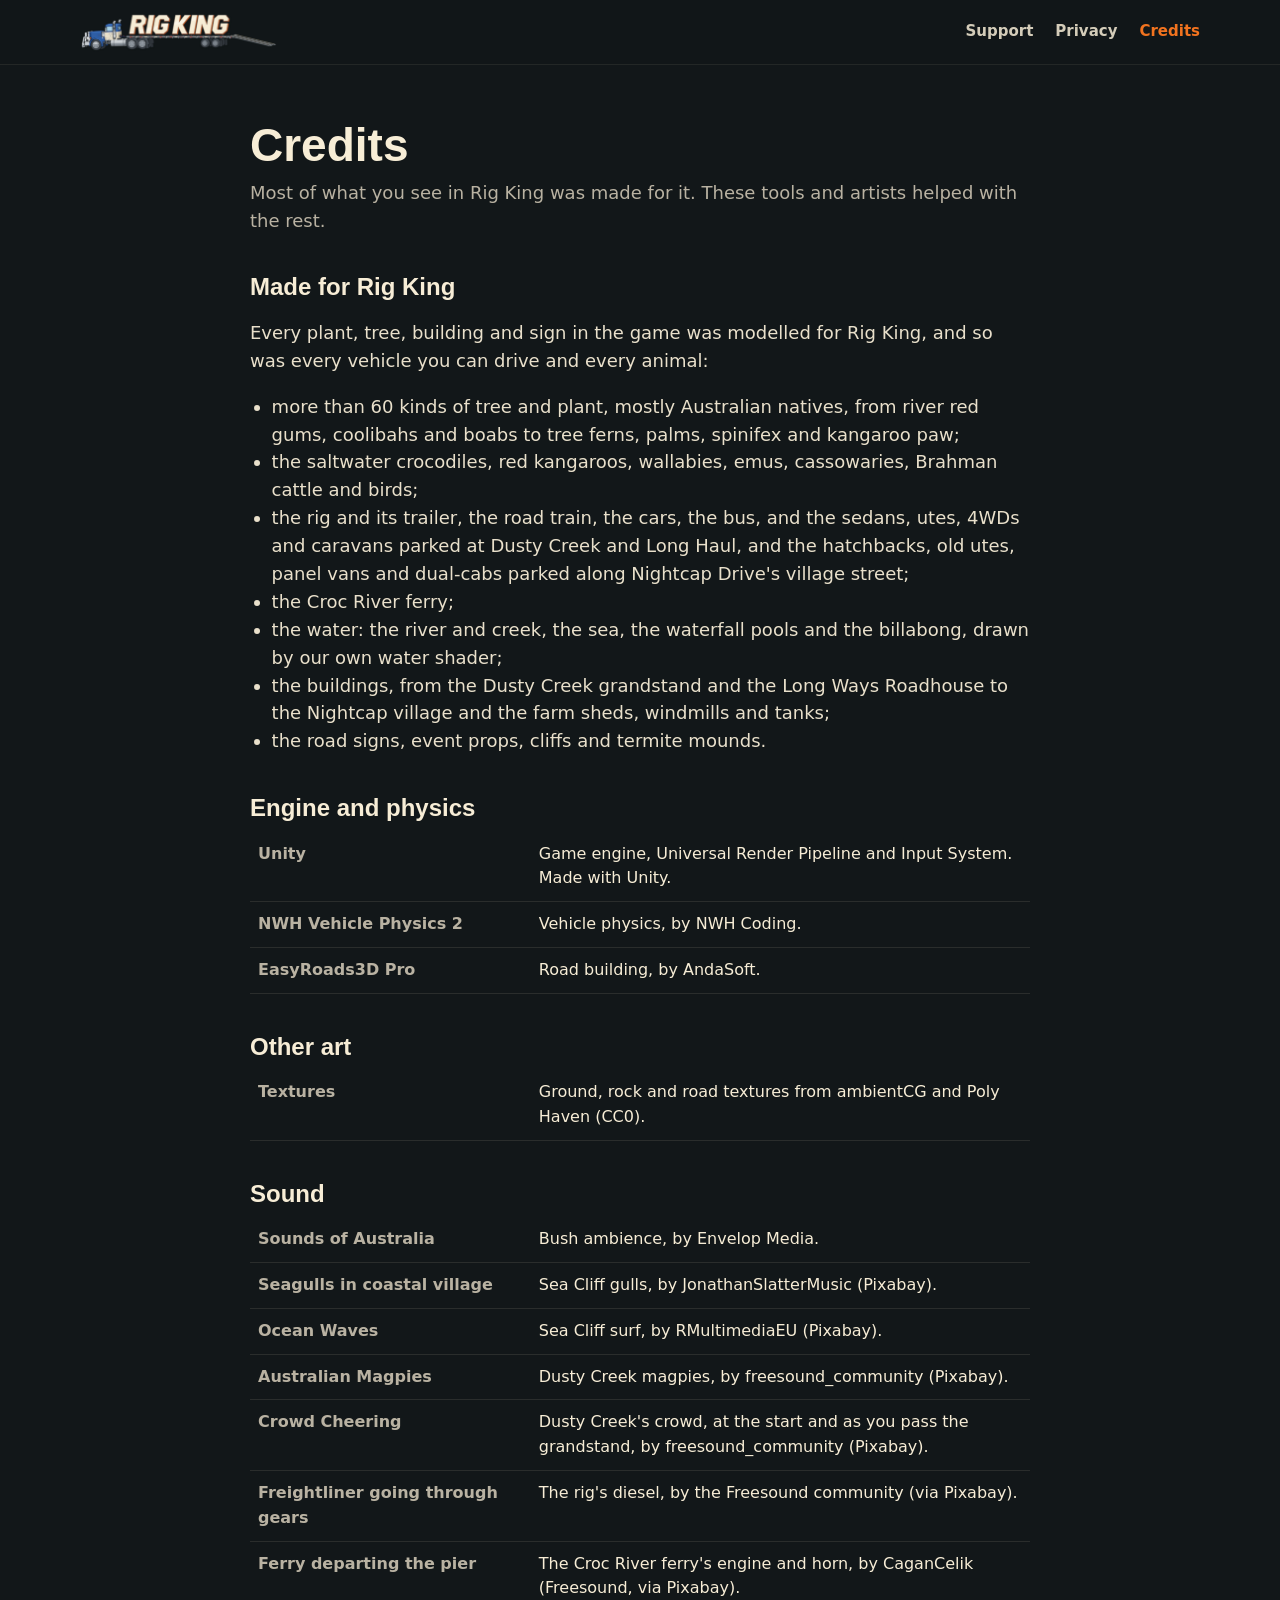
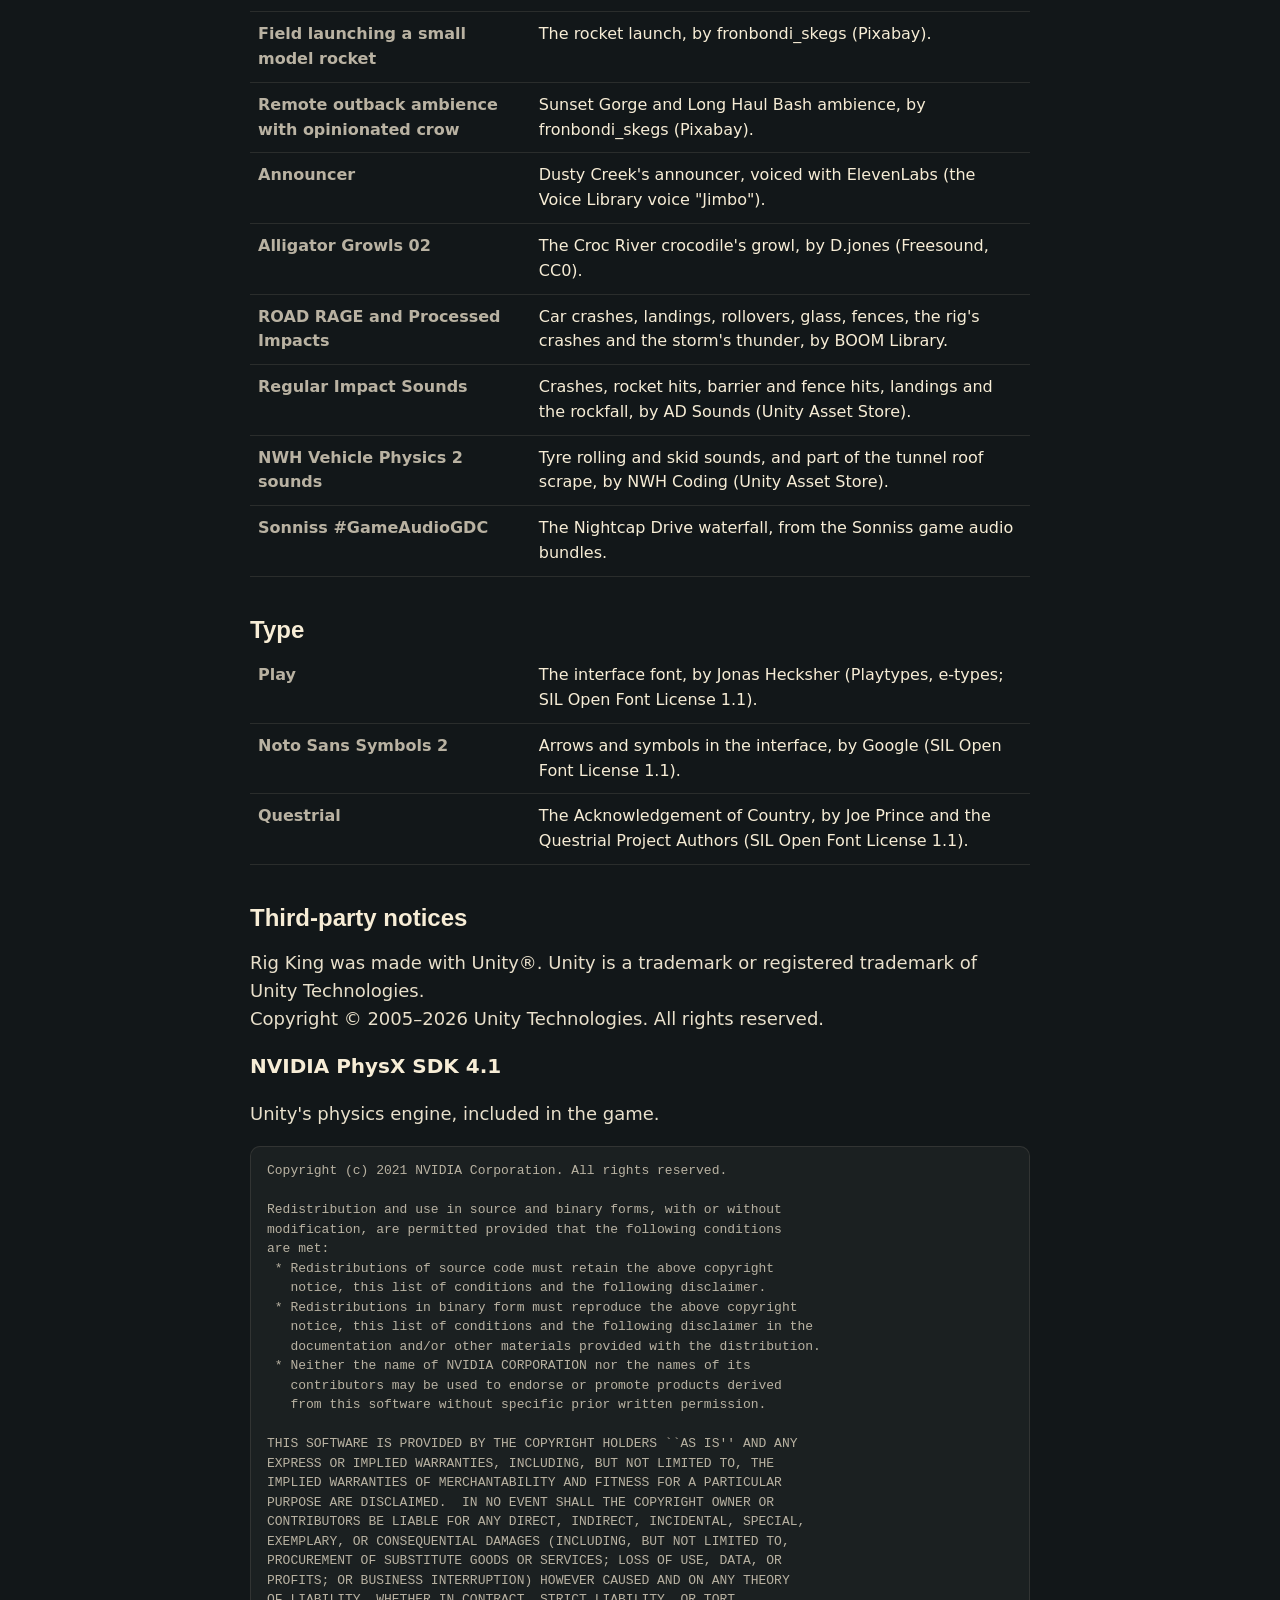
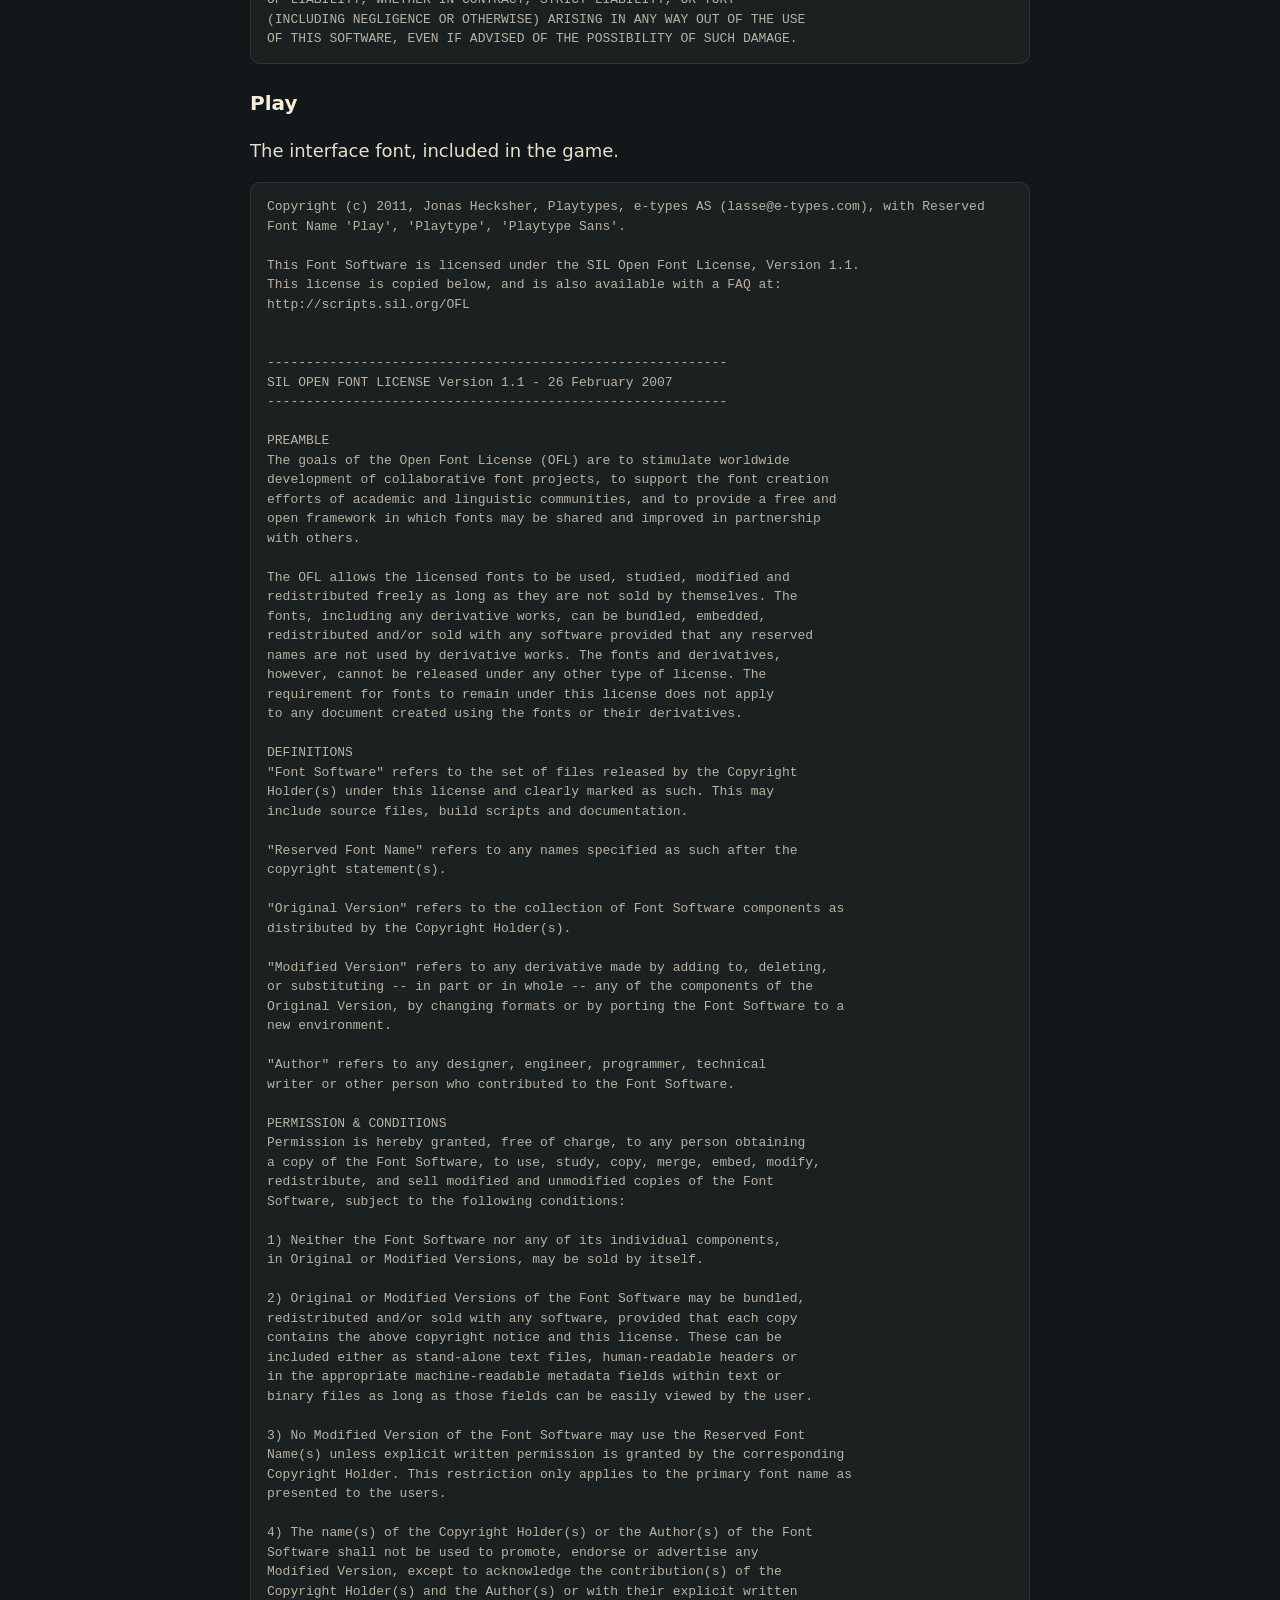
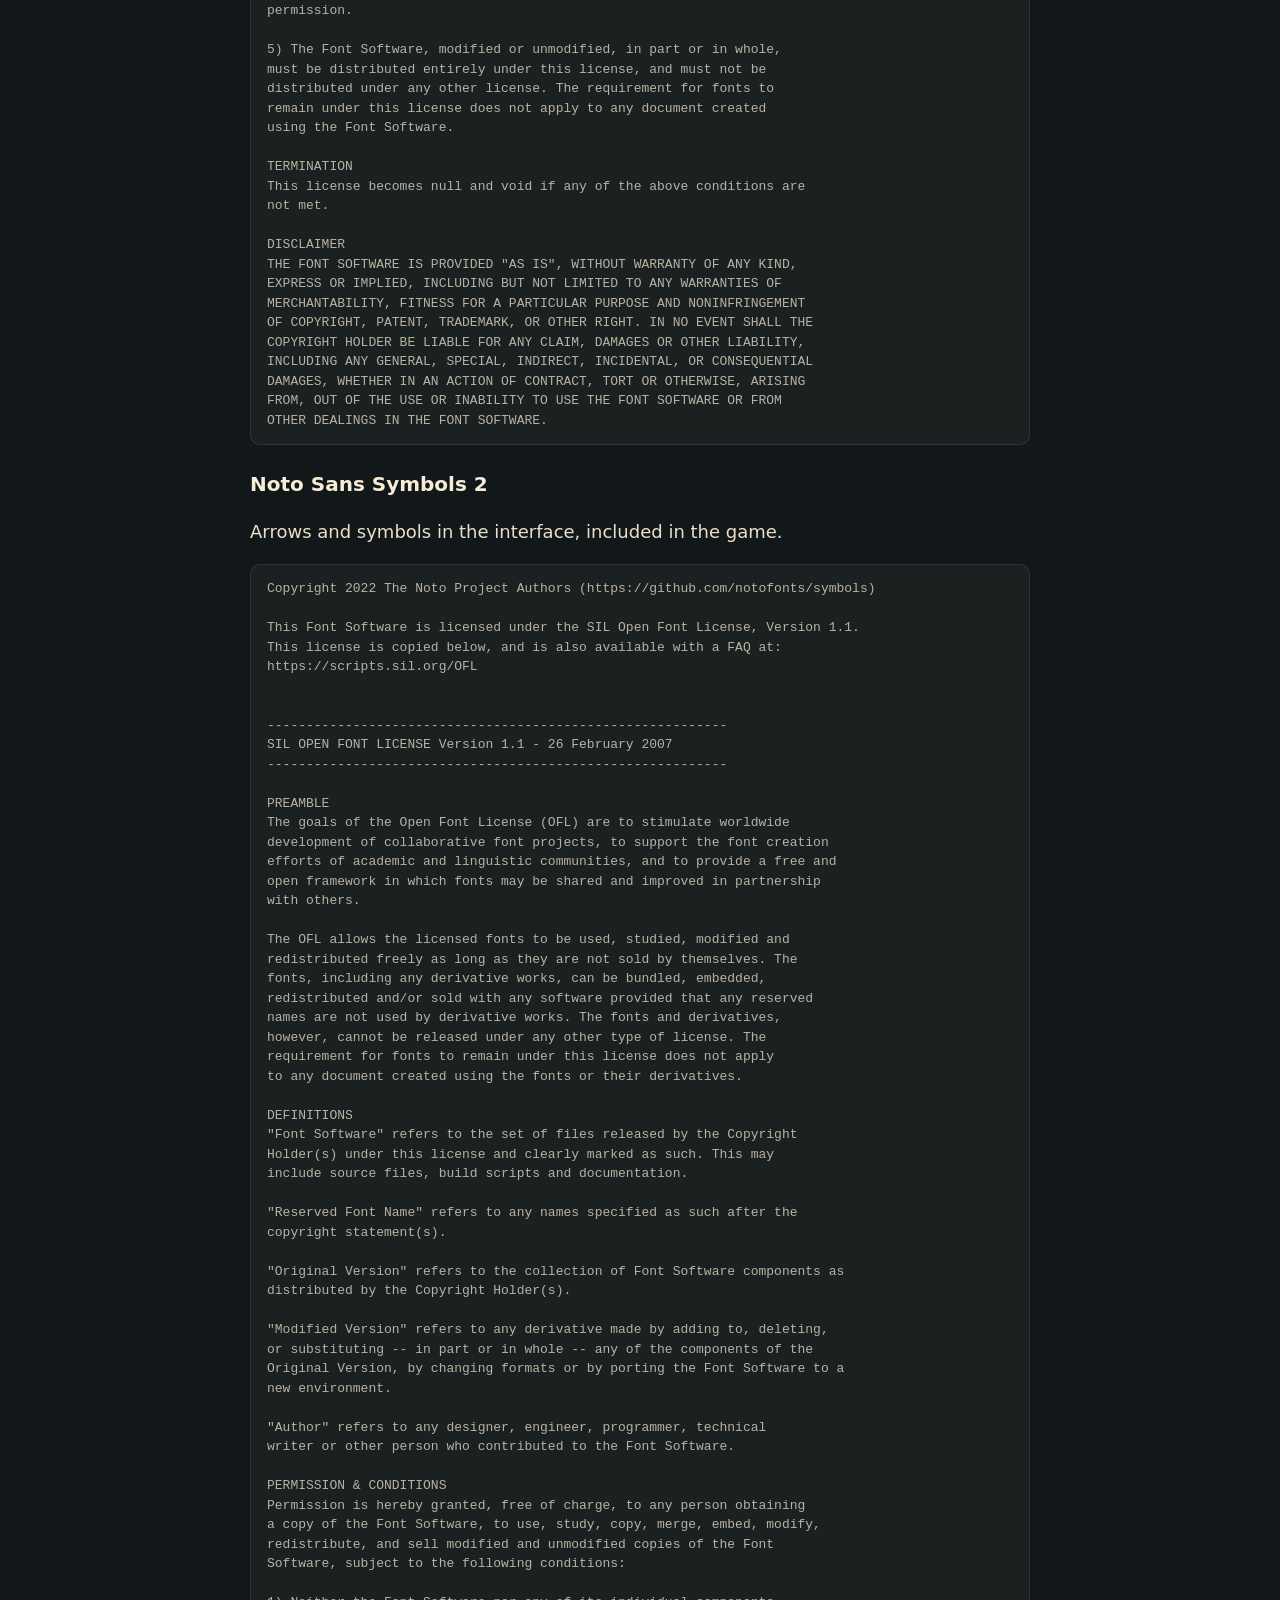
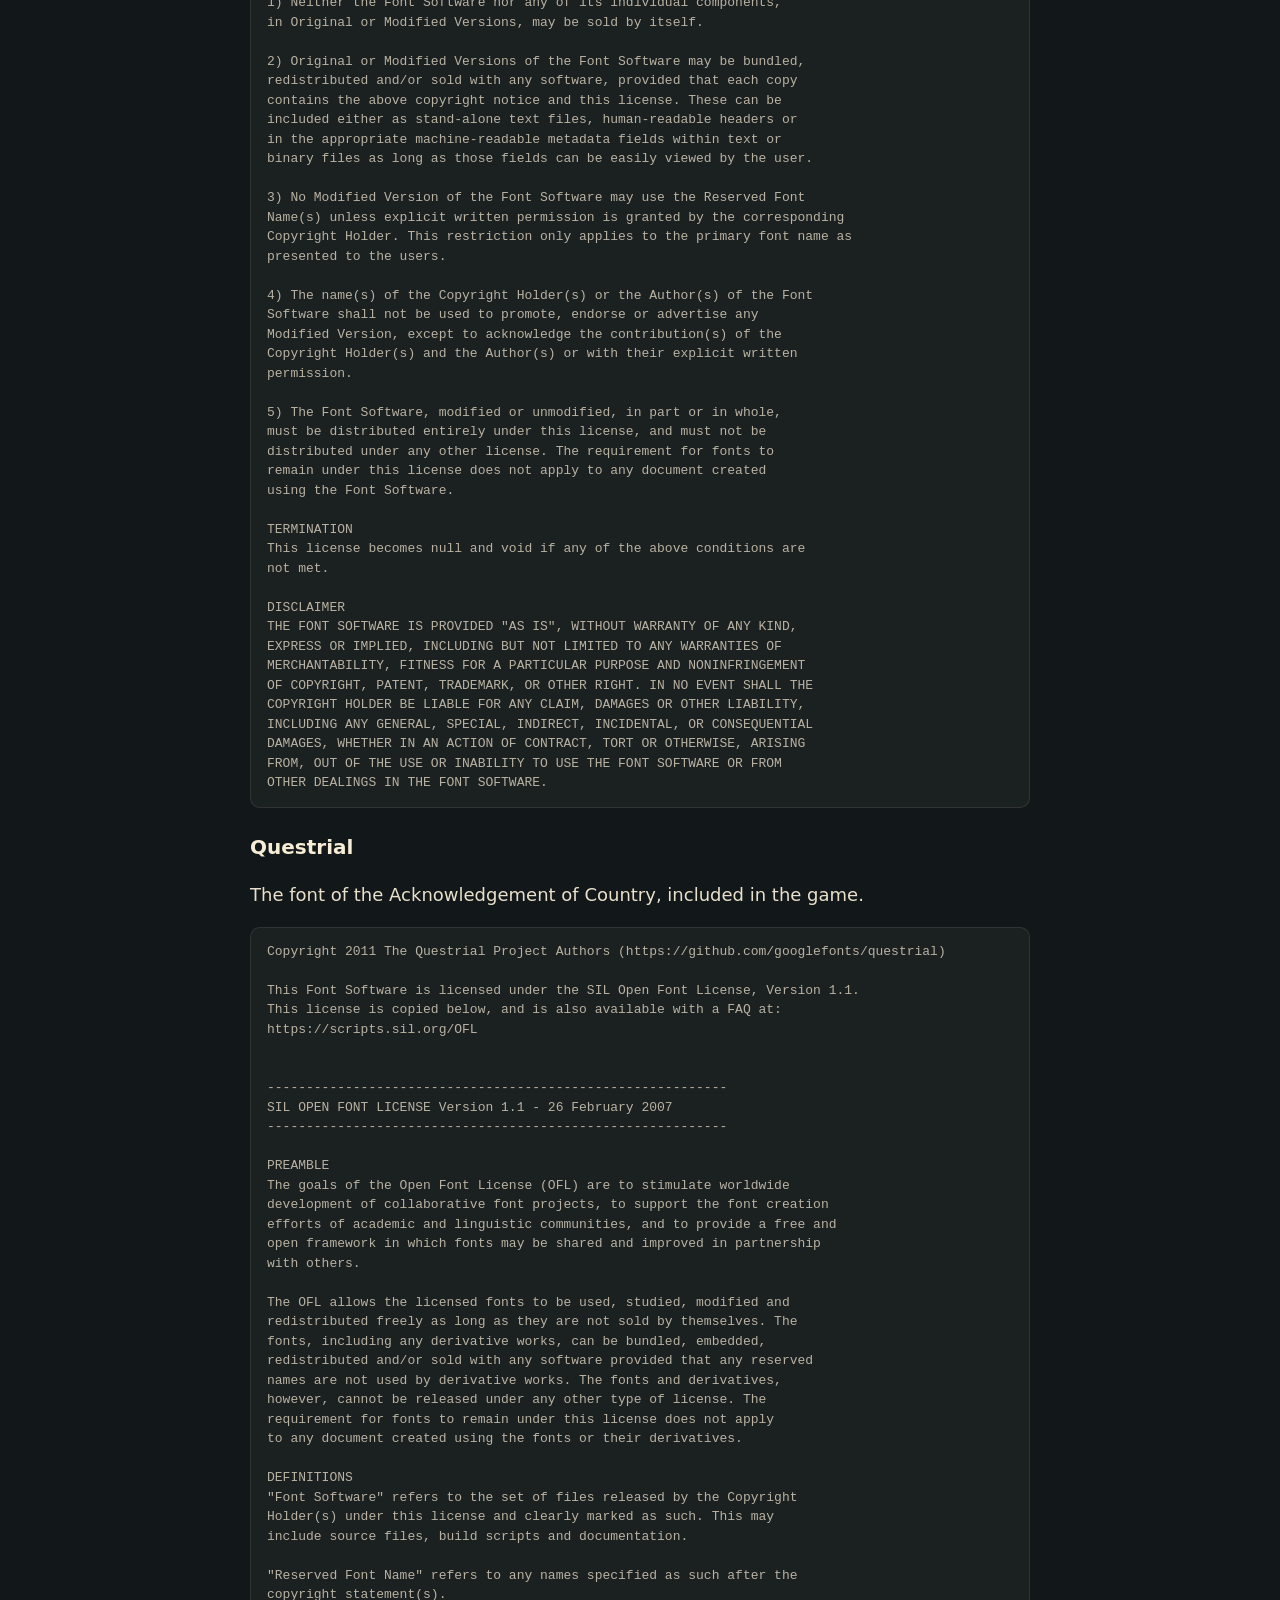
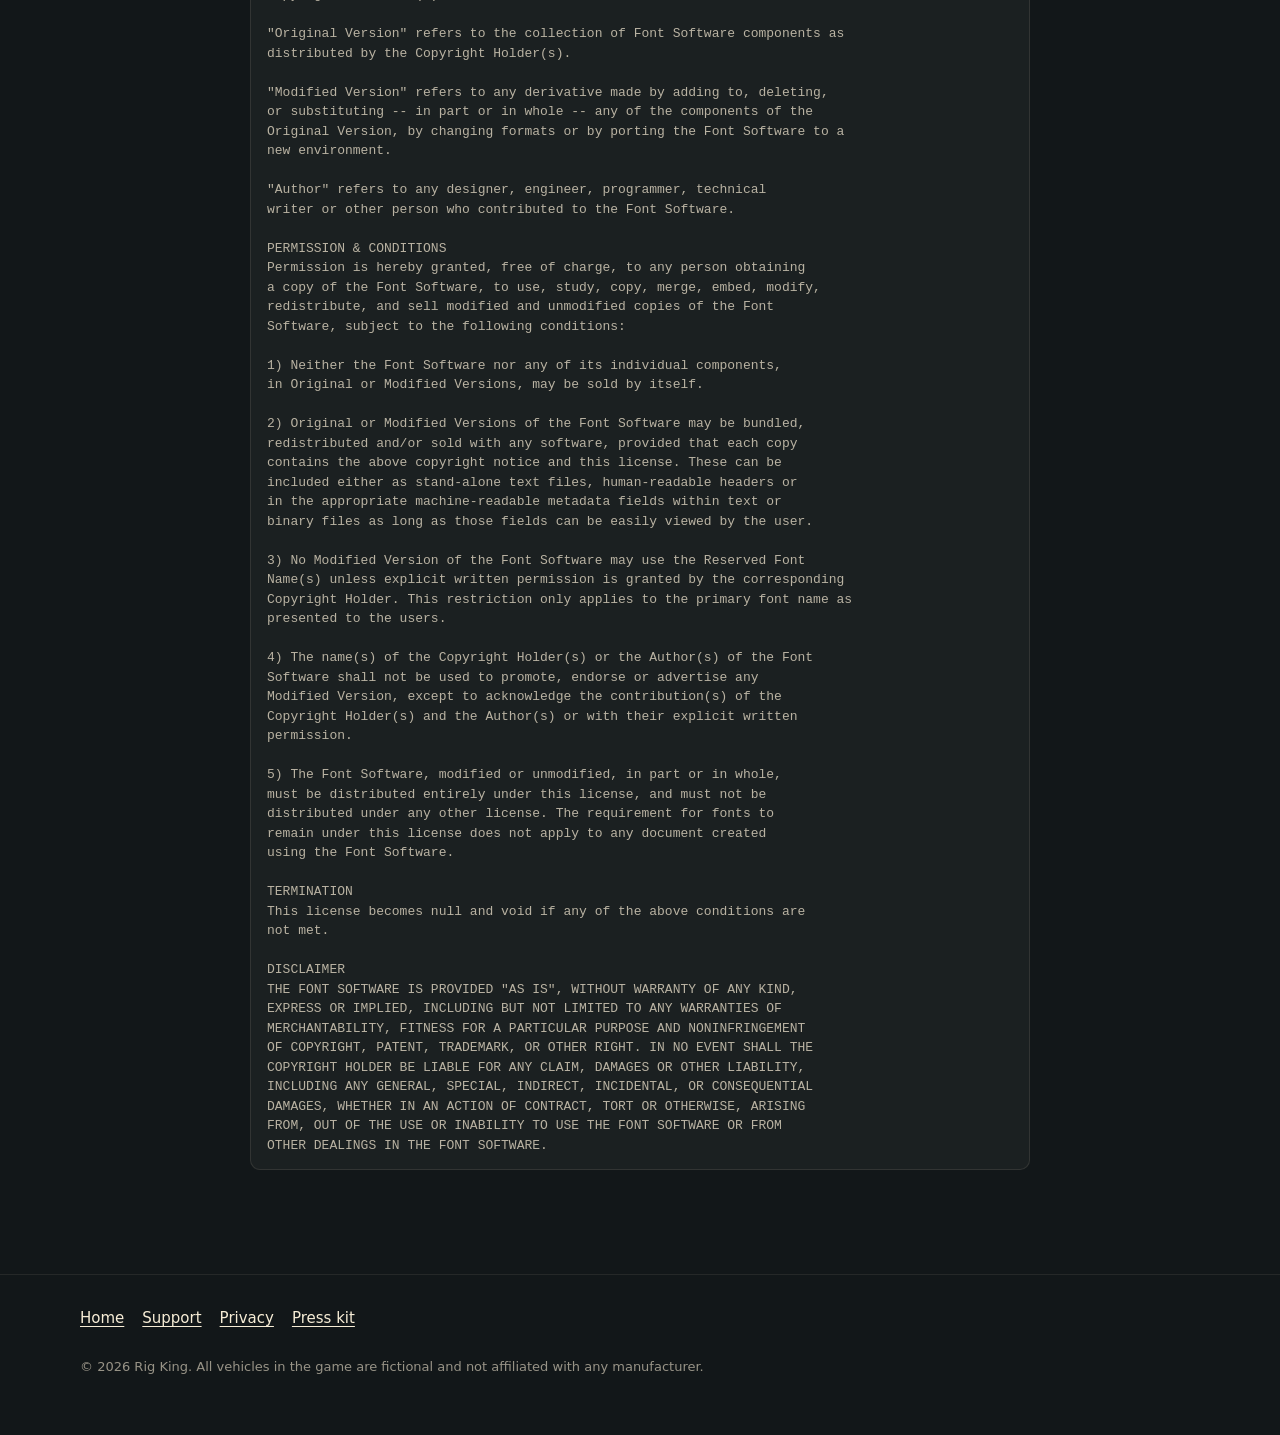
==== credits/index.html @ 71a4a603 "Sync from rig-king/site" ====
<!doctype html>
<html lang="en-AU">
<head>
  <meta charset="utf-8">
  <meta name="viewport" content="width=device-width, initial-scale=1">
  <title>Credits · Rig King</title>
  <meta name="description" content="Credits and third-party licences for Rig King.">
  <meta name="theme-color" content="#121719">
  <link rel="icon" href="/assets/favicon.png" type="image/png">
  <link rel="stylesheet" href="/assets/style.css">
</head>
<body>
  <header class="site-header">
    <div class="wrap">
      <a class="brand" href="/" aria-label="Rig King home"><img src="/assets/logo-400.png" srcset="/assets/logo-400.png 400w, /assets/logo-800.png 800w" sizes="(max-width: 620px) 158px, 197px" alt="Rig King" width="197" height="40"></a>
      <nav class="nav" aria-label="Main">
        <a href="/support/">Support</a>
        <a href="/privacy/">Privacy</a>
        <a href="/credits/" aria-current="page">Credits</a>
      </nav>
    </div>
  </header>

  <main class="page">
    <div class="wrap">
      <h1>Credits</h1>
      <p class="updated">Most of what you see in Rig King was made for it. These tools and artists helped with the rest.</p>

      <h2>Made for Rig King</h2>
      <p>Every plant, tree, building and sign in the game was modelled for Rig King, and so was every vehicle you can drive and every animal:</p>
      <ul>
        <li>more than 60 kinds of tree and plant, mostly Australian natives, from river red gums, coolibahs and boabs to tree ferns, palms, spinifex and kangaroo paw;</li>
        <li>the saltwater crocodiles, red kangaroos, wallabies, emus, cassowaries, Brahman cattle and birds;</li>
        <li>the rig and its trailer, the road train, the cars, the bus, and the sedans, utes, 4WDs and caravans parked at Dusty Creek and Long Haul, and the hatchbacks, old utes, panel vans and dual-cabs parked along Nightcap Drive's village street;</li>
        <li>the Croc River ferry;</li>
        <li>the water: the river and creek, the sea, the waterfall pools and the billabong, drawn by our own water shader;</li>
        <li>the buildings, from the Dusty Creek grandstand and the Long Ways Roadhouse to the Nightcap village and the farm sheds, windmills and tanks;</li>
        <li>the road signs, event props, cliffs and termite mounds.</li>
      </ul>

      <h2>Engine and physics</h2>
      <table>
        <tr><th>Unity</th><td>Game engine, Universal Render Pipeline and Input System. Made with Unity.</td></tr>
        <tr><th>NWH Vehicle Physics 2</th><td>Vehicle physics, by NWH Coding.</td></tr>
        <tr><th>EasyRoads3D Pro</th><td>Road building, by AndaSoft.</td></tr>
      </table>

      <h2>Other art</h2>
      <table>
        <tr><th>Textures</th><td>Ground, rock and road textures from ambientCG and Poly Haven (CC0).</td></tr>
      </table>

      <h2>Sound</h2>
      <table>
        <tr><th>Sounds of Australia</th><td>Bush ambience, by Envelop Media.</td></tr>
        <tr><th>Seagulls in coastal village</th><td>Sea Cliff gulls, by JonathanSlatterMusic (Pixabay).</td></tr>
        <tr><th>Ocean Waves</th><td>Sea Cliff surf, by RMultimediaEU (Pixabay).</td></tr>
        <tr><th>Australian Magpies</th><td>Dusty Creek magpies, by freesound_community (Pixabay).</td></tr>
        <tr><th>Crowd Cheering</th><td>Dusty Creek's crowd, at the start and as you pass the grandstand, by freesound_community (Pixabay).</td></tr>
        <tr><th>Freightliner going through gears</th><td>The rig's diesel, by the Freesound community (via Pixabay).</td></tr>
        <tr><th>Ferry departing the pier</th><td>The Croc River ferry's engine and horn, by CaganCelik (Freesound, via Pixabay).</td></tr>
        <tr><th>Field launching a small model rocket</th><td>The rocket launch, by fronbondi_skegs (Pixabay).</td></tr>
        <tr><th>Remote outback ambience with opinionated crow</th><td>Sunset Gorge and Long Haul Bash ambience, by fronbondi_skegs (Pixabay).</td></tr>
        <tr><th>Announcer</th><td>Dusty Creek's announcer, voiced with ElevenLabs (the Voice Library voice "Jimbo").</td></tr>
        <tr><th>Alligator Growls 02</th><td>The Croc River crocodile's growl, by D.jones (Freesound, CC0).</td></tr>
        <tr><th>ROAD RAGE and Processed Impacts</th><td>Car crashes, landings, rollovers, glass, fences, the rig's crashes and the storm's thunder, by BOOM Library.</td></tr>
        <tr><th>Regular Impact Sounds</th><td>Crashes, rocket hits, barrier and fence hits, landings and the rockfall, by AD Sounds (Unity Asset Store).</td></tr>
        <tr><th>NWH Vehicle Physics 2 sounds</th><td>Tyre rolling and skid sounds, and part of the tunnel roof scrape, by NWH Coding (Unity Asset Store).</td></tr>
        <tr><th>Sonniss #GameAudioGDC</th><td>The Nightcap Drive waterfall, from the Sonniss game audio bundles.</td></tr>
      </table>

      <h2>Type</h2>
      <table>
        <tr><th>Play</th><td>The interface font, by Jonas Hecksher (Playtypes, e-types; SIL Open Font License 1.1).</td></tr>
        <tr><th>Noto Sans Symbols 2</th><td>Arrows and symbols in the interface, by Google (SIL Open Font License 1.1).</td></tr>
        <tr><th>Questrial</th><td>The Acknowledgement of Country, by Joe Prince and the Questrial Project Authors (SIL Open Font License 1.1).</td></tr>
      </table>

      <h2>Third-party notices</h2>
      <p>Rig King was made with Unity®. Unity is a trademark or registered trademark of Unity Technologies.<br>
      Copyright © 2005–2026 Unity Technologies. All rights reserved.</p>

      <h3>NVIDIA PhysX SDK 4.1</h3>
      <p>Unity's physics engine, included in the game.</p>
      <pre class="licence">Copyright (c) 2021 NVIDIA Corporation. All rights reserved.

Redistribution and use in source and binary forms, with or without
modification, are permitted provided that the following conditions
are met:
 * Redistributions of source code must retain the above copyright
   notice, this list of conditions and the following disclaimer.
 * Redistributions in binary form must reproduce the above copyright
   notice, this list of conditions and the following disclaimer in the
   documentation and/or other materials provided with the distribution.
 * Neither the name of NVIDIA CORPORATION nor the names of its
   contributors may be used to endorse or promote products derived
   from this software without specific prior written permission.

THIS SOFTWARE IS PROVIDED BY THE COPYRIGHT HOLDERS ``AS IS&#x27;&#x27; AND ANY
EXPRESS OR IMPLIED WARRANTIES, INCLUDING, BUT NOT LIMITED TO, THE
IMPLIED WARRANTIES OF MERCHANTABILITY AND FITNESS FOR A PARTICULAR
PURPOSE ARE DISCLAIMED.  IN NO EVENT SHALL THE COPYRIGHT OWNER OR
CONTRIBUTORS BE LIABLE FOR ANY DIRECT, INDIRECT, INCIDENTAL, SPECIAL,
EXEMPLARY, OR CONSEQUENTIAL DAMAGES (INCLUDING, BUT NOT LIMITED TO,
PROCUREMENT OF SUBSTITUTE GOODS OR SERVICES; LOSS OF USE, DATA, OR
PROFITS; OR BUSINESS INTERRUPTION) HOWEVER CAUSED AND ON ANY THEORY
OF LIABILITY, WHETHER IN CONTRACT, STRICT LIABILITY, OR TORT
(INCLUDING NEGLIGENCE OR OTHERWISE) ARISING IN ANY WAY OUT OF THE USE
OF THIS SOFTWARE, EVEN IF ADVISED OF THE POSSIBILITY OF SUCH DAMAGE.</pre>

      <h3>Play</h3>
      <p>The interface font, included in the game.</p>
      <pre class="licence">Copyright (c) 2011, Jonas Hecksher, Playtypes, e-types AS (lasse@e-types.com), with Reserved Font Name &#x27;Play&#x27;, &#x27;Playtype&#x27;, &#x27;Playtype Sans&#x27;.

This Font Software is licensed under the SIL Open Font License, Version 1.1.
This license is copied below, and is also available with a FAQ at:
http://scripts.sil.org/OFL


-----------------------------------------------------------
SIL OPEN FONT LICENSE Version 1.1 - 26 February 2007
-----------------------------------------------------------

PREAMBLE
The goals of the Open Font License (OFL) are to stimulate worldwide
development of collaborative font projects, to support the font creation
efforts of academic and linguistic communities, and to provide a free and
open framework in which fonts may be shared and improved in partnership
with others.

The OFL allows the licensed fonts to be used, studied, modified and
redistributed freely as long as they are not sold by themselves. The
fonts, including any derivative works, can be bundled, embedded, 
redistributed and/or sold with any software provided that any reserved
names are not used by derivative works. The fonts and derivatives,
however, cannot be released under any other type of license. The
requirement for fonts to remain under this license does not apply
to any document created using the fonts or their derivatives.

DEFINITIONS
&quot;Font Software&quot; refers to the set of files released by the Copyright
Holder(s) under this license and clearly marked as such. This may
include source files, build scripts and documentation.

&quot;Reserved Font Name&quot; refers to any names specified as such after the
copyright statement(s).

&quot;Original Version&quot; refers to the collection of Font Software components as
distributed by the Copyright Holder(s).

&quot;Modified Version&quot; refers to any derivative made by adding to, deleting,
or substituting -- in part or in whole -- any of the components of the
Original Version, by changing formats or by porting the Font Software to a
new environment.

&quot;Author&quot; refers to any designer, engineer, programmer, technical
writer or other person who contributed to the Font Software.

PERMISSION &amp; CONDITIONS
Permission is hereby granted, free of charge, to any person obtaining
a copy of the Font Software, to use, study, copy, merge, embed, modify,
redistribute, and sell modified and unmodified copies of the Font
Software, subject to the following conditions:

1) Neither the Font Software nor any of its individual components,
in Original or Modified Versions, may be sold by itself.

2) Original or Modified Versions of the Font Software may be bundled,
redistributed and/or sold with any software, provided that each copy
contains the above copyright notice and this license. These can be
included either as stand-alone text files, human-readable headers or
in the appropriate machine-readable metadata fields within text or
binary files as long as those fields can be easily viewed by the user.

3) No Modified Version of the Font Software may use the Reserved Font
Name(s) unless explicit written permission is granted by the corresponding
Copyright Holder. This restriction only applies to the primary font name as
presented to the users.

4) The name(s) of the Copyright Holder(s) or the Author(s) of the Font
Software shall not be used to promote, endorse or advertise any
Modified Version, except to acknowledge the contribution(s) of the
Copyright Holder(s) and the Author(s) or with their explicit written
permission.

5) The Font Software, modified or unmodified, in part or in whole,
must be distributed entirely under this license, and must not be
distributed under any other license. The requirement for fonts to
remain under this license does not apply to any document created
using the Font Software.

TERMINATION
This license becomes null and void if any of the above conditions are
not met.

DISCLAIMER
THE FONT SOFTWARE IS PROVIDED &quot;AS IS&quot;, WITHOUT WARRANTY OF ANY KIND,
EXPRESS OR IMPLIED, INCLUDING BUT NOT LIMITED TO ANY WARRANTIES OF
MERCHANTABILITY, FITNESS FOR A PARTICULAR PURPOSE AND NONINFRINGEMENT
OF COPYRIGHT, PATENT, TRADEMARK, OR OTHER RIGHT. IN NO EVENT SHALL THE
COPYRIGHT HOLDER BE LIABLE FOR ANY CLAIM, DAMAGES OR OTHER LIABILITY,
INCLUDING ANY GENERAL, SPECIAL, INDIRECT, INCIDENTAL, OR CONSEQUENTIAL
DAMAGES, WHETHER IN AN ACTION OF CONTRACT, TORT OR OTHERWISE, ARISING
FROM, OUT OF THE USE OR INABILITY TO USE THE FONT SOFTWARE OR FROM
OTHER DEALINGS IN THE FONT SOFTWARE.</pre>

      <h3>Noto Sans Symbols 2</h3>
      <p>Arrows and symbols in the interface, included in the game.</p>
      <pre class="licence">Copyright 2022 The Noto Project Authors (https://github.com/notofonts/symbols)

This Font Software is licensed under the SIL Open Font License, Version 1.1.
This license is copied below, and is also available with a FAQ at:
https://scripts.sil.org/OFL


-----------------------------------------------------------
SIL OPEN FONT LICENSE Version 1.1 - 26 February 2007
-----------------------------------------------------------

PREAMBLE
The goals of the Open Font License (OFL) are to stimulate worldwide
development of collaborative font projects, to support the font creation
efforts of academic and linguistic communities, and to provide a free and
open framework in which fonts may be shared and improved in partnership
with others.

The OFL allows the licensed fonts to be used, studied, modified and
redistributed freely as long as they are not sold by themselves. The
fonts, including any derivative works, can be bundled, embedded, 
redistributed and/or sold with any software provided that any reserved
names are not used by derivative works. The fonts and derivatives,
however, cannot be released under any other type of license. The
requirement for fonts to remain under this license does not apply
to any document created using the fonts or their derivatives.

DEFINITIONS
&quot;Font Software&quot; refers to the set of files released by the Copyright
Holder(s) under this license and clearly marked as such. This may
include source files, build scripts and documentation.

&quot;Reserved Font Name&quot; refers to any names specified as such after the
copyright statement(s).

&quot;Original Version&quot; refers to the collection of Font Software components as
distributed by the Copyright Holder(s).

&quot;Modified Version&quot; refers to any derivative made by adding to, deleting,
or substituting -- in part or in whole -- any of the components of the
Original Version, by changing formats or by porting the Font Software to a
new environment.

&quot;Author&quot; refers to any designer, engineer, programmer, technical
writer or other person who contributed to the Font Software.

PERMISSION &amp; CONDITIONS
Permission is hereby granted, free of charge, to any person obtaining
a copy of the Font Software, to use, study, copy, merge, embed, modify,
redistribute, and sell modified and unmodified copies of the Font
Software, subject to the following conditions:

1) Neither the Font Software nor any of its individual components,
in Original or Modified Versions, may be sold by itself.

2) Original or Modified Versions of the Font Software may be bundled,
redistributed and/or sold with any software, provided that each copy
contains the above copyright notice and this license. These can be
included either as stand-alone text files, human-readable headers or
in the appropriate machine-readable metadata fields within text or
binary files as long as those fields can be easily viewed by the user.

3) No Modified Version of the Font Software may use the Reserved Font
Name(s) unless explicit written permission is granted by the corresponding
Copyright Holder. This restriction only applies to the primary font name as
presented to the users.

4) The name(s) of the Copyright Holder(s) or the Author(s) of the Font
Software shall not be used to promote, endorse or advertise any
Modified Version, except to acknowledge the contribution(s) of the
Copyright Holder(s) and the Author(s) or with their explicit written
permission.

5) The Font Software, modified or unmodified, in part or in whole,
must be distributed entirely under this license, and must not be
distributed under any other license. The requirement for fonts to
remain under this license does not apply to any document created
using the Font Software.

TERMINATION
This license becomes null and void if any of the above conditions are
not met.

DISCLAIMER
THE FONT SOFTWARE IS PROVIDED &quot;AS IS&quot;, WITHOUT WARRANTY OF ANY KIND,
EXPRESS OR IMPLIED, INCLUDING BUT NOT LIMITED TO ANY WARRANTIES OF
MERCHANTABILITY, FITNESS FOR A PARTICULAR PURPOSE AND NONINFRINGEMENT
OF COPYRIGHT, PATENT, TRADEMARK, OR OTHER RIGHT. IN NO EVENT SHALL THE
COPYRIGHT HOLDER BE LIABLE FOR ANY CLAIM, DAMAGES OR OTHER LIABILITY,
INCLUDING ANY GENERAL, SPECIAL, INDIRECT, INCIDENTAL, OR CONSEQUENTIAL
DAMAGES, WHETHER IN AN ACTION OF CONTRACT, TORT OR OTHERWISE, ARISING
FROM, OUT OF THE USE OR INABILITY TO USE THE FONT SOFTWARE OR FROM
OTHER DEALINGS IN THE FONT SOFTWARE.</pre>

      <h3>Questrial</h3>
      <p>The font of the Acknowledgement of Country, included in the game.</p>
      <pre class="licence">Copyright 2011 The Questrial Project Authors (https://github.com/googlefonts/questrial)

This Font Software is licensed under the SIL Open Font License, Version 1.1.
This license is copied below, and is also available with a FAQ at:
https://scripts.sil.org/OFL


-----------------------------------------------------------
SIL OPEN FONT LICENSE Version 1.1 - 26 February 2007
-----------------------------------------------------------

PREAMBLE
The goals of the Open Font License (OFL) are to stimulate worldwide
development of collaborative font projects, to support the font creation
efforts of academic and linguistic communities, and to provide a free and
open framework in which fonts may be shared and improved in partnership
with others.

The OFL allows the licensed fonts to be used, studied, modified and
redistributed freely as long as they are not sold by themselves. The
fonts, including any derivative works, can be bundled, embedded,
redistributed and/or sold with any software provided that any reserved
names are not used by derivative works. The fonts and derivatives,
however, cannot be released under any other type of license. The
requirement for fonts to remain under this license does not apply
to any document created using the fonts or their derivatives.

DEFINITIONS
&quot;Font Software&quot; refers to the set of files released by the Copyright
Holder(s) under this license and clearly marked as such. This may
include source files, build scripts and documentation.

&quot;Reserved Font Name&quot; refers to any names specified as such after the
copyright statement(s).

&quot;Original Version&quot; refers to the collection of Font Software components as
distributed by the Copyright Holder(s).

&quot;Modified Version&quot; refers to any derivative made by adding to, deleting,
or substituting -- in part or in whole -- any of the components of the
Original Version, by changing formats or by porting the Font Software to a
new environment.

&quot;Author&quot; refers to any designer, engineer, programmer, technical
writer or other person who contributed to the Font Software.

PERMISSION &amp; CONDITIONS
Permission is hereby granted, free of charge, to any person obtaining
a copy of the Font Software, to use, study, copy, merge, embed, modify,
redistribute, and sell modified and unmodified copies of the Font
Software, subject to the following conditions:

1) Neither the Font Software nor any of its individual components,
in Original or Modified Versions, may be sold by itself.

2) Original or Modified Versions of the Font Software may be bundled,
redistributed and/or sold with any software, provided that each copy
contains the above copyright notice and this license. These can be
included either as stand-alone text files, human-readable headers or
in the appropriate machine-readable metadata fields within text or
binary files as long as those fields can be easily viewed by the user.

3) No Modified Version of the Font Software may use the Reserved Font
Name(s) unless explicit written permission is granted by the corresponding
Copyright Holder. This restriction only applies to the primary font name as
presented to the users.

4) The name(s) of the Copyright Holder(s) or the Author(s) of the Font
Software shall not be used to promote, endorse or advertise any
Modified Version, except to acknowledge the contribution(s) of the
Copyright Holder(s) and the Author(s) or with their explicit written
permission.

5) The Font Software, modified or unmodified, in part or in whole,
must be distributed entirely under this license, and must not be
distributed under any other license. The requirement for fonts to
remain under this license does not apply to any document created
using the Font Software.

TERMINATION
This license becomes null and void if any of the above conditions are
not met.

DISCLAIMER
THE FONT SOFTWARE IS PROVIDED &quot;AS IS&quot;, WITHOUT WARRANTY OF ANY KIND,
EXPRESS OR IMPLIED, INCLUDING BUT NOT LIMITED TO ANY WARRANTIES OF
MERCHANTABILITY, FITNESS FOR A PARTICULAR PURPOSE AND NONINFRINGEMENT
OF COPYRIGHT, PATENT, TRADEMARK, OR OTHER RIGHT. IN NO EVENT SHALL THE
COPYRIGHT HOLDER BE LIABLE FOR ANY CLAIM, DAMAGES OR OTHER LIABILITY,
INCLUDING ANY GENERAL, SPECIAL, INDIRECT, INCIDENTAL, OR CONSEQUENTIAL
DAMAGES, WHETHER IN AN ACTION OF CONTRACT, TORT OR OTHERWISE, ARISING
FROM, OUT OF THE USE OR INABILITY TO USE THE FONT SOFTWARE OR FROM
OTHER DEALINGS IN THE FONT SOFTWARE.</pre>
    </div>
  </main>

  <footer class="site-footer">
    <div class="wrap">
      <nav aria-label="Footer"><a href="/">Home</a><a href="/support/">Support</a><a href="/privacy/">Privacy</a><a href="/press/">Press kit</a></nav>
      <p class="legal">© 2026 Rig King. All vehicles in the game are fictional and not affiliated with any manufacturer.</p>
    </div>
  </footer>
</body>
</html>
---- assets/style.css ----
/* Rig King microsite: the game's own palette (UiKit ink, sand and accent) on red dirt and sunset.
   System fonts only, so the site makes no third-party requests. */
:root {
  --ink: #121719;
  --ink-2: #1c2427;
  --ink-3: #26312f;
  --sand: #f7edd6;
  --muted: #b9b2a2;
  --accent: #f2731f;
  --accent-deep: #c9561a;
  --dirt: #a8462a;
  --good: #7fd88a;
  --radius: 18px;
  --wrap: 1120px;
  --display: "Arial Black", "Helvetica Neue", Helvetica, system-ui, sans-serif;
  --body: system-ui, -apple-system, "Segoe UI", Roboto, "Helvetica Neue", Arial, sans-serif;
}

* { box-sizing: border-box; }
html { -webkit-text-size-adjust: 100%; scroll-behavior: smooth; }
body {
  margin: 0;
  background: var(--ink);
  color: var(--sand);
  font-family: var(--body);
  font-size: 18px;
  line-height: 1.55;
}
img { max-width: 100%; height: auto; display: block; }
a { color: var(--accent); text-underline-offset: 3px; }
a:hover { color: #ff9a55; }
:focus-visible { outline: 3px solid var(--accent); outline-offset: 3px; border-radius: 6px; }

.wrap { width: min(var(--wrap), 100% - 32px); margin-inline: auto; }

/* Header */
.site-header {
  position: sticky; top: 0; z-index: 10;
  background: rgba(18, 23, 25, .88);
  backdrop-filter: blur(10px); -webkit-backdrop-filter: blur(10px);
  border-bottom: 1px solid rgba(247, 237, 214, .08);
}
.site-header .wrap { display: flex; align-items: center; gap: 24px; min-height: 64px; }
.brand img { height: 40px; width: auto; }
.nav { margin-left: auto; display: flex; gap: 22px; flex-wrap: wrap; }
.nav a { color: var(--sand); text-decoration: none; font-weight: 600; font-size: 15px; opacity: .85; }
.nav a:hover, .nav a[aria-current="page"] { opacity: 1; color: var(--accent); }

/* Hero: the key art without its logo (the header carries it), the pitch below it. When a wide screen crops it, keep
   the car in the air near the top and lose more of the foreground dirt. */
.hero { padding: 0 0 56px; background: var(--ink); }
.hero-art { width: 100%; max-height: 78vh; object-fit: cover; object-position: center 30%; }
.hero-copy { margin-top: 30px; }
.hero h1 {
  font-family: var(--display); font-weight: 900; letter-spacing: -.01em;
  font-size: clamp(30px, 4.6vw, 54px); line-height: 1.04; margin: 0 0 14px; max-width: 900px;
}
.hero p.lede { font-size: clamp(18px, 2vw, 21px); max-width: 680px; margin: 0 0 26px; color: #e9e0cb; }

.stores { display: flex; flex-wrap: wrap; gap: 12px; align-items: center; }
.store {
  display: inline-flex; flex-direction: column; justify-content: center;
  min-width: 180px; padding: 10px 18px; border-radius: 12px;
  background: #000; color: #fff; text-decoration: none; border: 1px solid rgba(255,255,255,.25);
  line-height: 1.15;
}
.store small { font-size: 12px; opacity: .8; }
.store strong { font-size: 19px; }
.store[aria-disabled="true"] { opacity: .75; cursor: default; }
.soon { font-size: 14px; color: var(--muted); }

/* Sections */
section { padding: 72px 0; }
section.alt { background: var(--ink-2); }
h2 {
  font-family: var(--display); font-weight: 900; font-size: clamp(26px, 3.4vw, 38px);
  line-height: 1.1; margin: 0 0 12px;
}
h3 { font-size: 20px; margin: 0 0 6px; }
.kicker { color: var(--accent); font-weight: 800; letter-spacing: .12em; text-transform: uppercase; font-size: 13px; margin: 0 0 8px; }
.intro { color: var(--muted); max-width: 720px; margin: 0 0 36px; }

.grid { display: grid; gap: 20px; }
.grid.three { grid-template-columns: repeat(3, 1fr); }
.grid.two { grid-template-columns: repeat(2, 1fr); }
.card {
  background: var(--ink-3); border-radius: var(--radius); padding: 24px;
  border: 1px solid rgba(247, 237, 214, .06);
}
.card p { margin: 0; color: var(--muted); }
.card .num {
  display: inline-grid; place-items: center; width: 40px; height: 40px; border-radius: 50%;
  background: var(--accent); color: var(--ink); font-weight: 900; margin-bottom: 12px;
}

.shots { display: grid; grid-template-columns: repeat(2, 1fr); gap: 16px; }
.shots figure { margin: 0; }
.shots img { border-radius: 14px; aspect-ratio: 16 / 9; object-fit: cover; width: 100%; height: auto; }
.shots figcaption { color: var(--muted); font-size: 15px; margin-top: 8px; }

.tracks { list-style: none; padding: 0; margin: 0; display: grid; gap: 12px; grid-template-columns: repeat(3, 1fr); }
.tracks li { background: var(--ink-3); border-radius: 14px; padding: 16px 18px; }
.tracks li b { display: block; }
.tracks li span { color: var(--muted); font-size: 15px; }
.tag { display: inline-block; font-size: 12px; font-weight: 800; letter-spacing: .08em; text-transform: uppercase;
  color: var(--ink); background: var(--good); border-radius: 999px; padding: 2px 9px; margin-top: 8px; }
.tag.pack { background: var(--accent); }
.tracks li span.tag { color: var(--ink); font-size: 12px; }   /* outranks .tracks li span, which muted the badge text */

.cta { text-align: center; }
.centred { margin-inline: auto; }
.logo-plate { background: #2a3336; border-radius: 12px; padding: 18px; }
.cta .stores { justify-content: center; }

/* Prose pages */
.page { padding: 56px 0 80px; }
.page .wrap { max-width: 780px; }
.page h1 { font-family: var(--display); font-weight: 900; font-size: clamp(30px, 4.4vw, 46px); line-height: 1.08; margin: 0 0 8px; }
.page .updated { color: var(--muted); margin: 0 0 32px; }
.page h2 { font-size: 24px; margin: 40px 0 10px; }
.page p, .page li { color: #e9e0cb; }
.page ul { padding-left: 1.2em; }
.note {
  background: rgba(242, 115, 31, .12); border: 1px solid rgba(242, 115, 31, .45);
  border-radius: 12px; padding: 14px 16px; color: var(--sand); font-size: 16px;
}
dl.faq dt { font-weight: 800; margin-top: 22px; }
dl.faq dd { margin: 6px 0 0; color: #e9e0cb; }
table { width: 100%; border-collapse: collapse; font-size: 16px; table-layout: fixed; }
th { width: 36%; }   /* the same name column in every table */
th, td { text-align: left; padding: 10px 8px; border-bottom: 1px solid rgba(247,237,214,.1); vertical-align: top; }
th { color: var(--muted); font-weight: 700; }

/* Tracks page */
.page .track { padding: 28px 0 8px; border-top: 1px solid rgba(247,237,214,.1); }
.page .track h2 { margin: 2px 0 2px; font-size: 30px; }
.page .track .kicker { margin-bottom: 4px; }
.page .track .region { color: var(--muted); font-size: 15px; margin: 0 0 14px; }
.page .track .plants { color: var(--muted); font-size: 16px; }
.page .track .plants b { color: #e9e0cb; }
.page .track .shots { margin: 18px 0 24px; }
.page .track .shots img { border-radius: 12px; }
.page .track .shots.one { grid-template-columns: 1fr; max-width: 560px; }
.more { margin: 20px 0 0; }

/* Footer */
.site-footer { border-top: 1px solid rgba(247, 237, 214, .08); padding: 32px 0 44px; color: var(--muted); font-size: 15px; }
.site-footer .wrap { display: flex; flex-wrap: wrap; gap: 14px 28px; align-items: center; }
.site-footer nav { display: flex; gap: 18px; flex-wrap: wrap; }
.site-footer a { color: var(--sand); }
.site-footer .legal { width: 100%; font-size: 13px; opacity: .8; }

@media (max-width: 860px) {
  .grid.three, .tracks { grid-template-columns: 1fr 1fr; }
}
@media (max-width: 620px) {
  body { font-size: 17px; }
  .site-header .wrap { flex-wrap: wrap; padding: 10px 0; gap: 10px; }
  .nav { margin-left: 0; gap: 16px; }
  .brand img { height: 32px; }
  .grid.three, .grid.two, .tracks, .shots { grid-template-columns: 1fr; }
  section { padding: 52px 0; }
  .hero-art { max-height: none; }
  .hero-copy { margin-top: 18px; }
  .store { flex: 1 1 100%; }
}
@media (prefers-reduced-motion: reduce) { html { scroll-behavior: auto; } }

/* Licence texts on the credits page */
.licence { white-space: pre-wrap; overflow-wrap: anywhere; font-size: 13px; line-height: 1.5; color: var(--muted); background: rgba(247,237,214,.04); border: 1px solid rgba(247,237,214,.1); border-radius: 10px; padding: 14px 16px; margin: 8px 0 24px; }
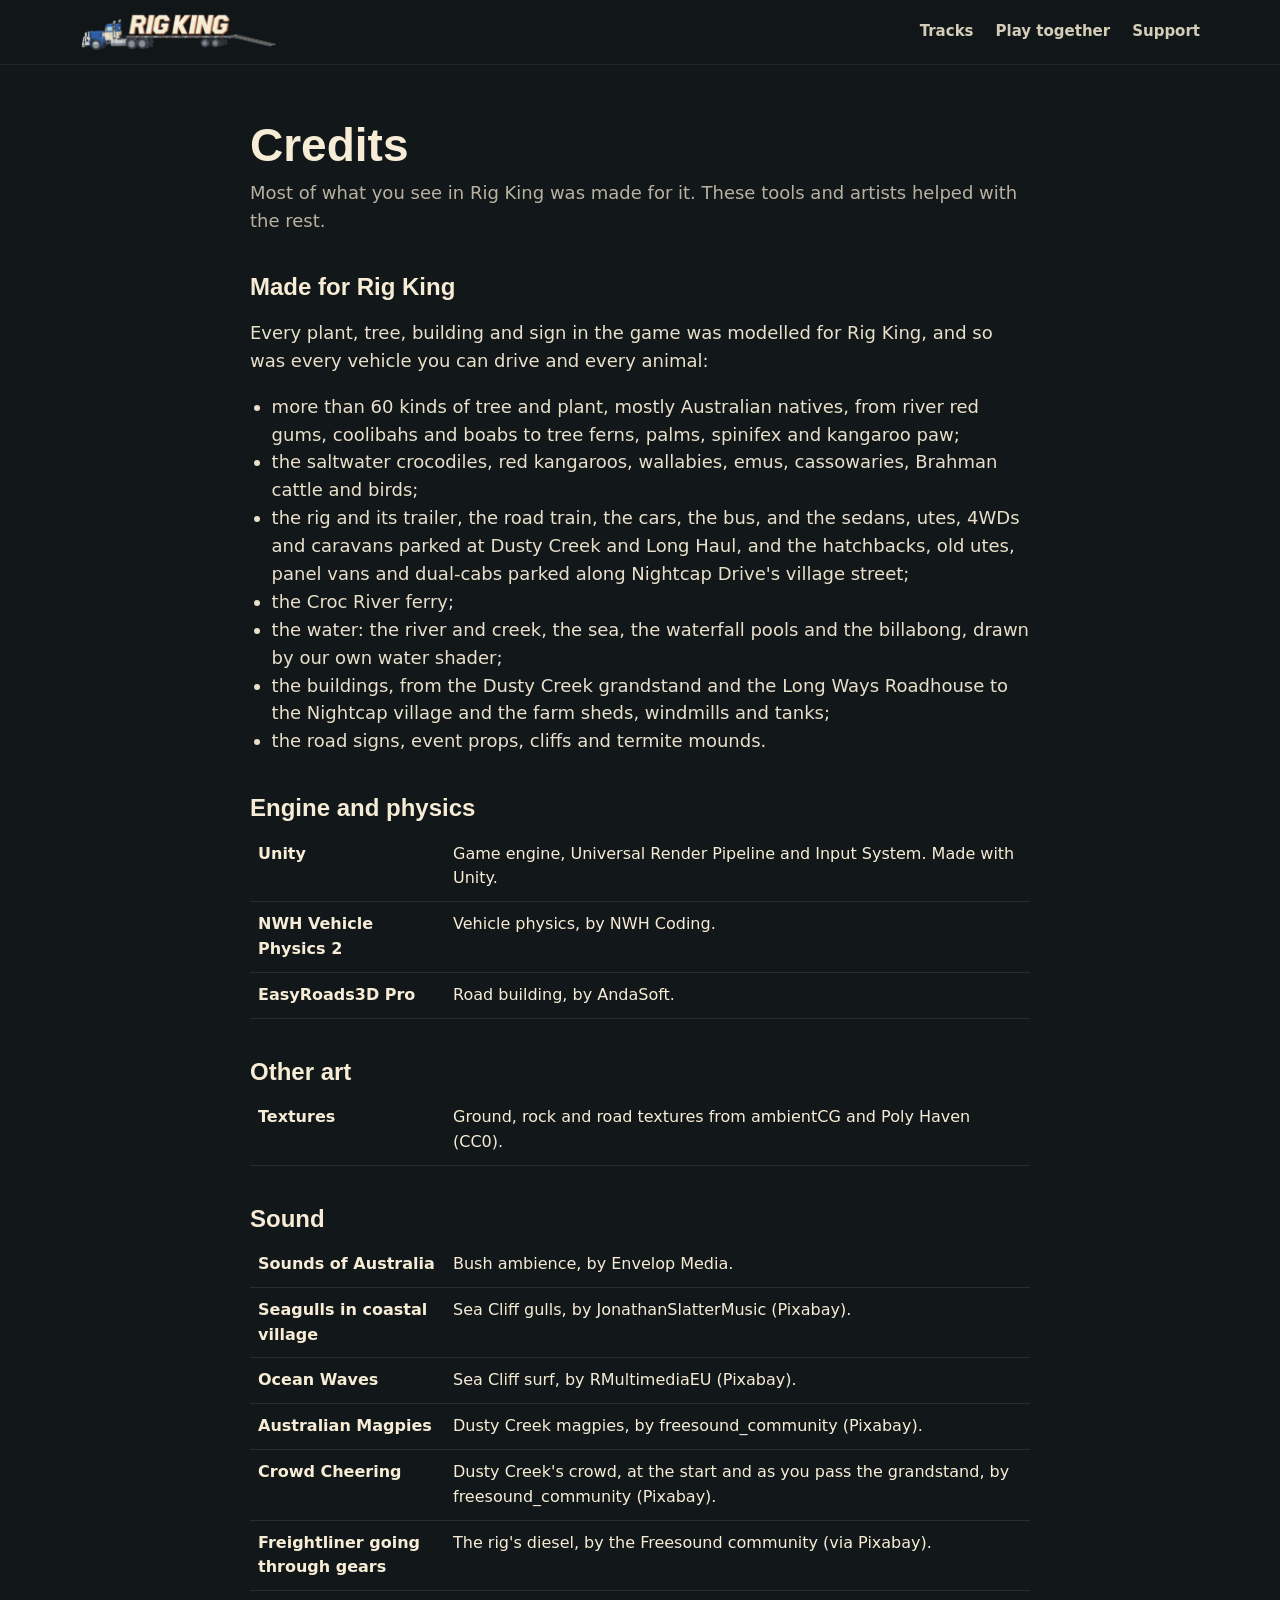
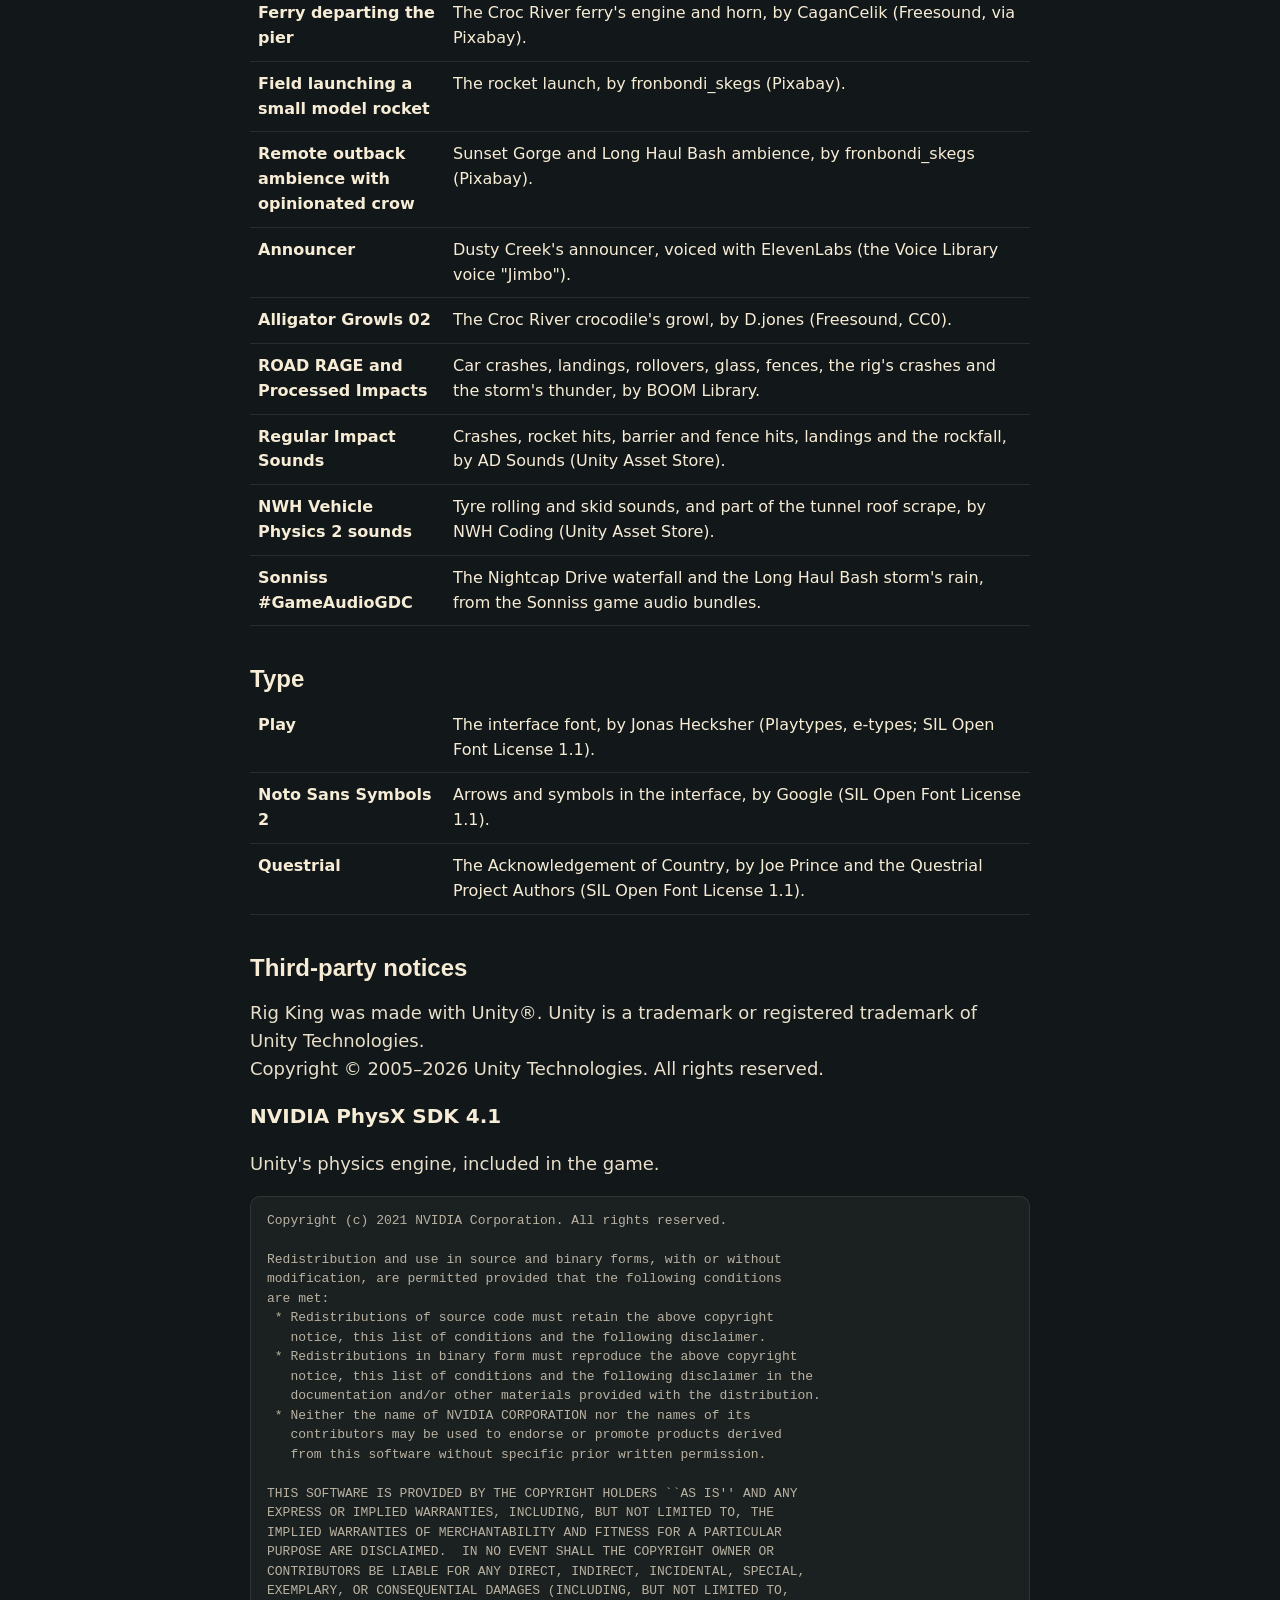
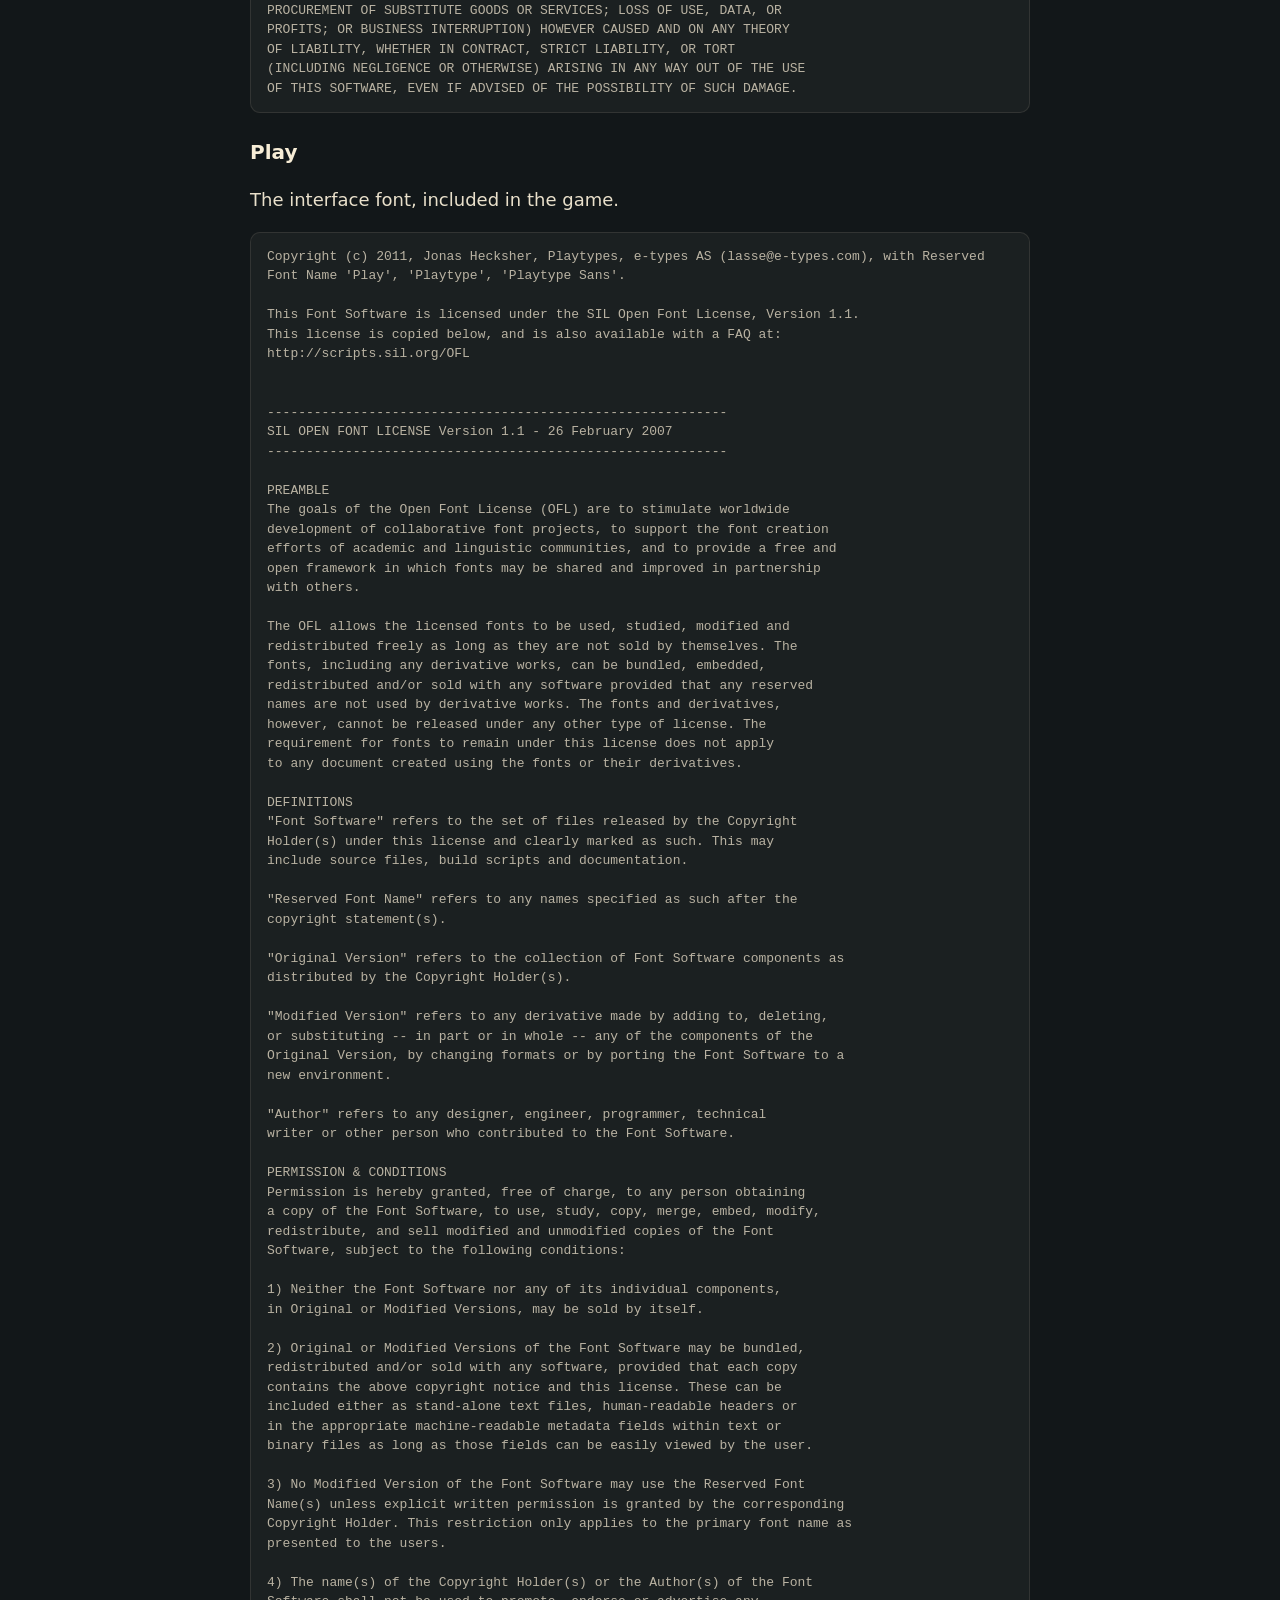
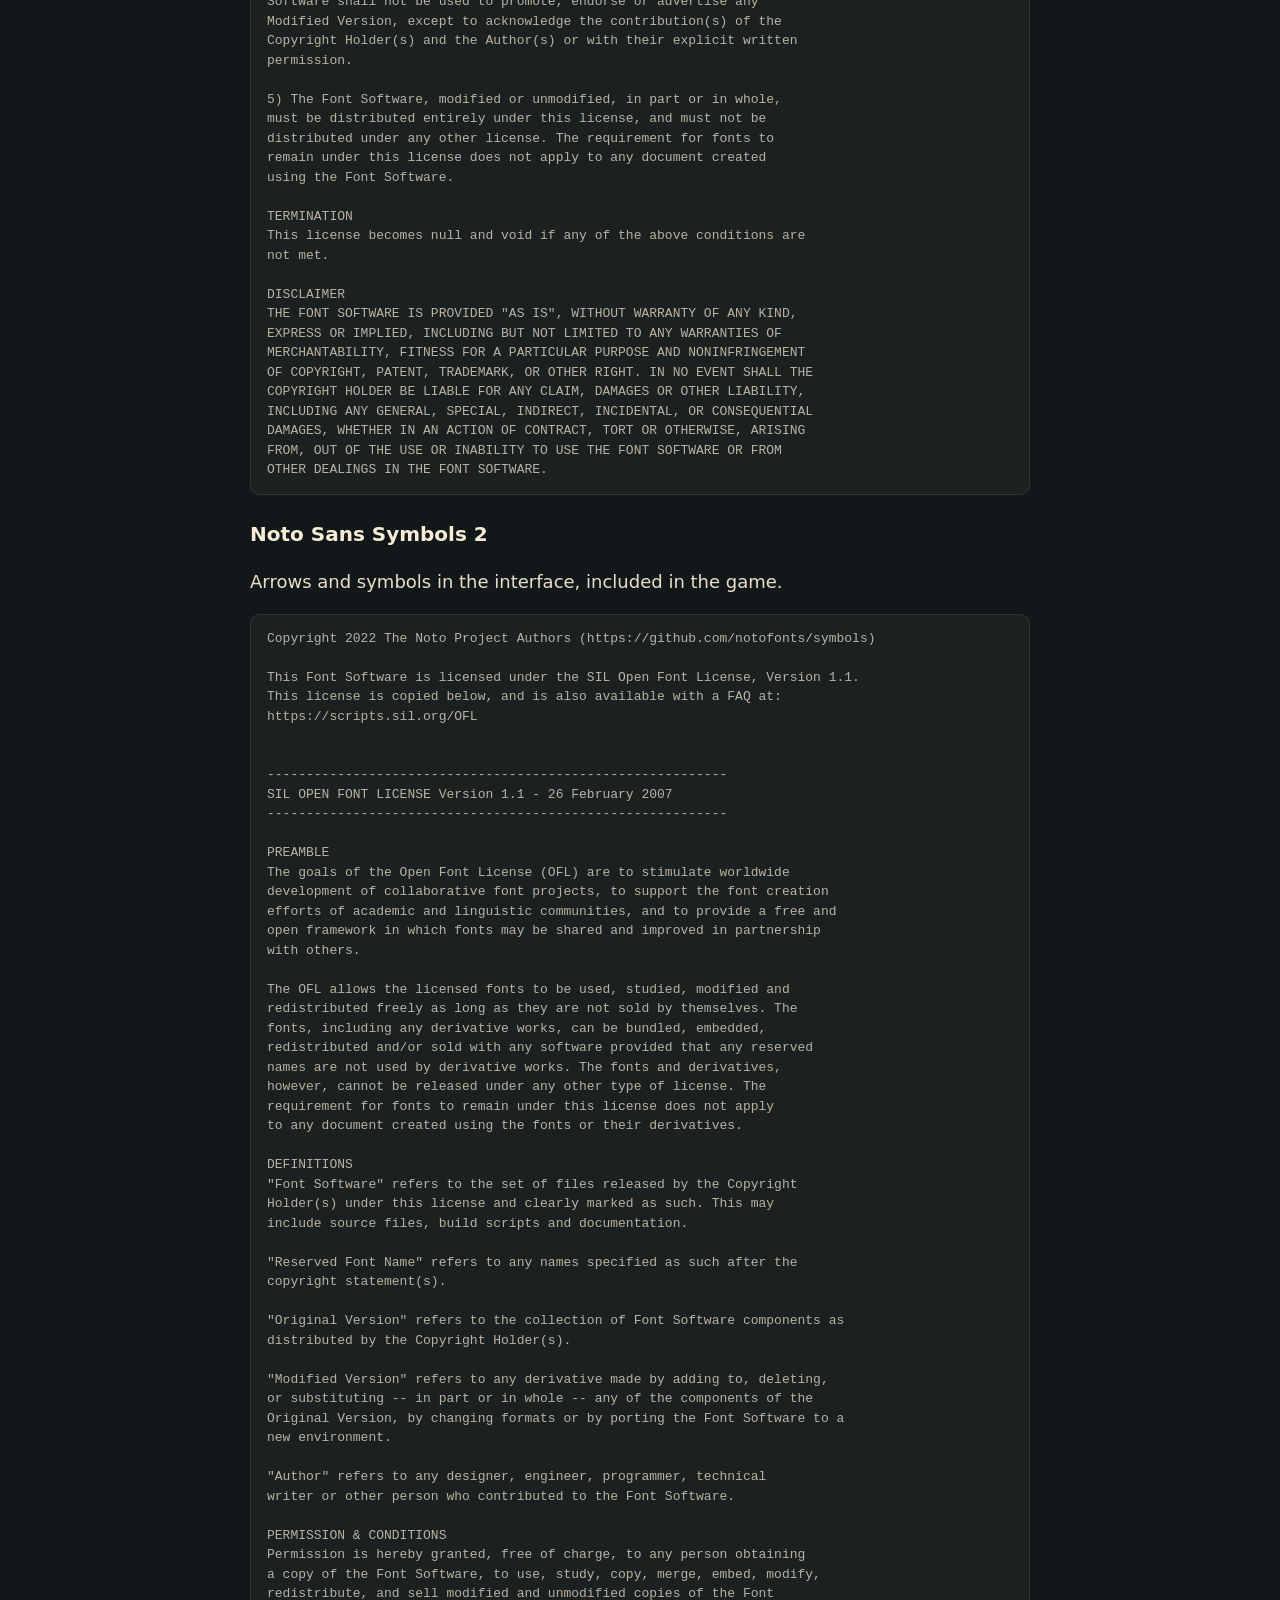
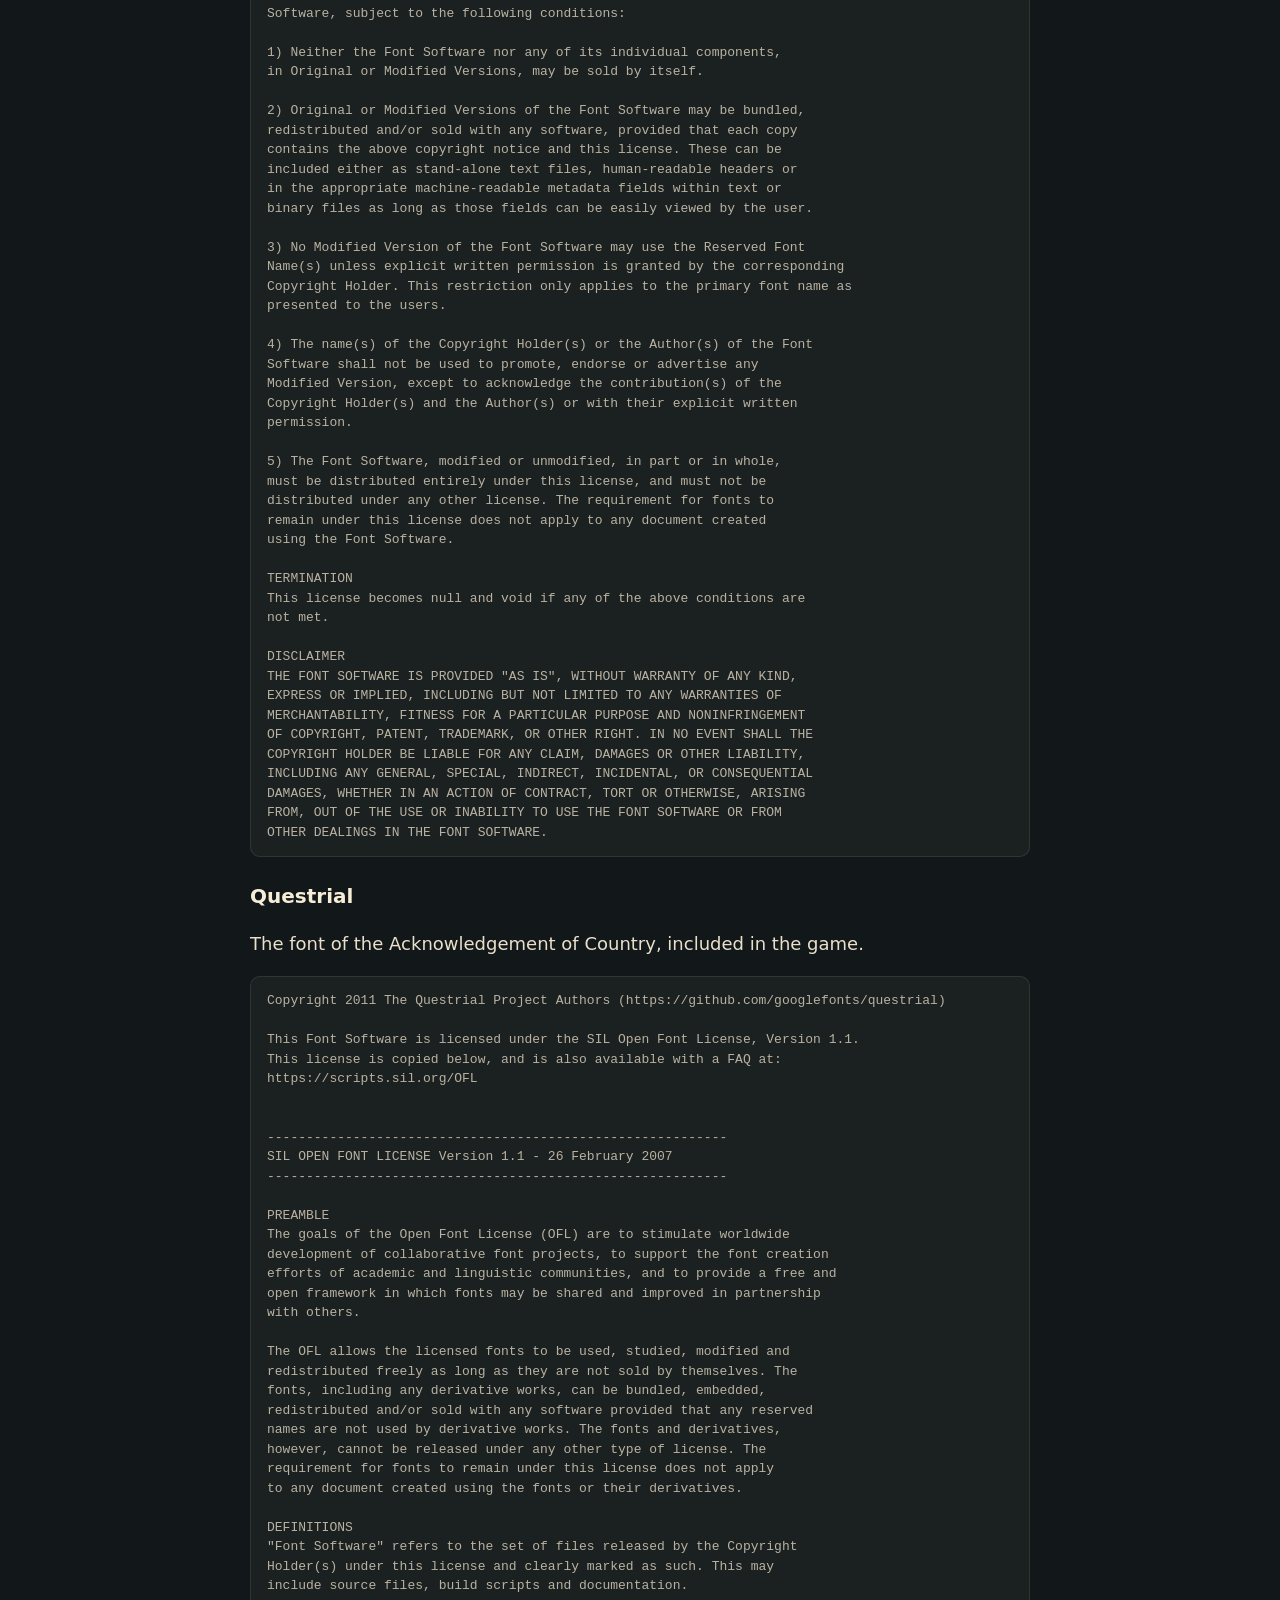
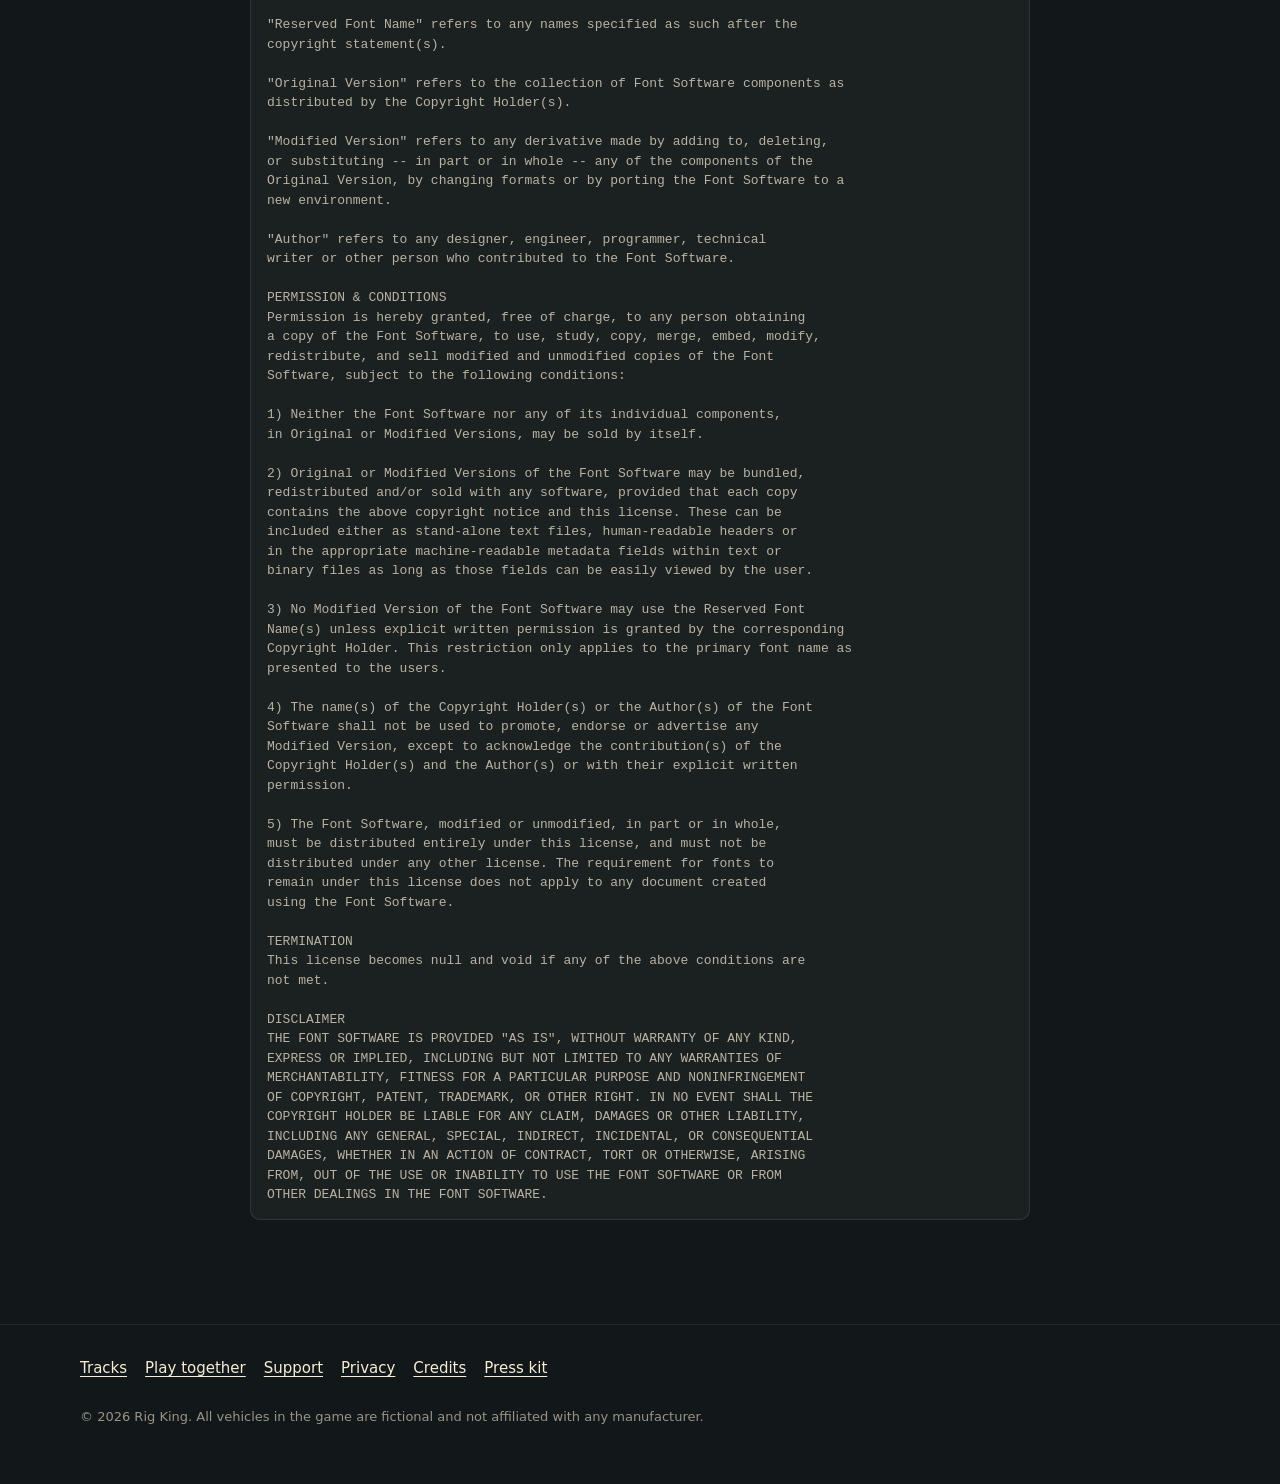
==== commit 28f422f1: "Sync from rig-king/site" ====
--- a/credits/index.html
+++ b/credits/index.html
@@ -14,9 +14,9 @@
     <div class="wrap">
       <a class="brand" href="/" aria-label="Rig King home"><img src="/assets/logo-400.png" srcset="/assets/logo-400.png 400w, /assets/logo-800.png 800w" sizes="(max-width: 620px) 158px, 197px" alt="Rig King" width="197" height="40"></a>
       <nav class="nav" aria-label="Main">
+        <a href="/tracks/">Tracks</a>
+        <a href="/play-together/">Play together</a>
         <a href="/support/">Support</a>
-        <a href="/privacy/">Privacy</a>
-        <a href="/credits/" aria-current="page">Credits</a>
       </nav>
     </div>
   </header>
@@ -66,7 +66,7 @@
         <tr><th>ROAD RAGE and Processed Impacts</th><td>Car crashes, landings, rollovers, glass, fences, the rig's crashes and the storm's thunder, by BOOM Library.</td></tr>
         <tr><th>Regular Impact Sounds</th><td>Crashes, rocket hits, barrier and fence hits, landings and the rockfall, by AD Sounds (Unity Asset Store).</td></tr>
         <tr><th>NWH Vehicle Physics 2 sounds</th><td>Tyre rolling and skid sounds, and part of the tunnel roof scrape, by NWH Coding (Unity Asset Store).</td></tr>
-        <tr><th>Sonniss #GameAudioGDC</th><td>The Nightcap Drive waterfall, from the Sonniss game audio bundles.</td></tr>
+        <tr><th>Sonniss #GameAudioGDC</th><td>The Nightcap Drive waterfall and the Long Haul Bash storm's rain, from the Sonniss game audio bundles.</td></tr>
       </table>
 
       <h2>Type</h2>
@@ -400,7 +400,14 @@
 
   <footer class="site-footer">
     <div class="wrap">
-      <nav aria-label="Footer"><a href="/">Home</a><a href="/support/">Support</a><a href="/privacy/">Privacy</a><a href="/press/">Press kit</a></nav>
+      <nav aria-label="Footer">
+        <a href="/tracks/">Tracks</a>
+        <a href="/play-together/">Play together</a>
+        <a href="/support/">Support</a>
+        <a href="/privacy/">Privacy</a>
+        <a href="/credits/">Credits</a>
+        <a href="/press/">Press kit</a>
+      </nav>
       <p class="legal">© 2026 Rig King. All vehicles in the game are fictional and not affiliated with any manufacturer.</p>
     </div>
   </footer>
--- a/assets/style.css
+++ b/assets/style.css
@@ -168,3 +168,29 @@
 
 /* Licence texts on the credits page */
 .licence { white-space: pre-wrap; overflow-wrap: anywhere; font-size: 13px; line-height: 1.5; color: var(--muted); background: rgba(247,237,214,.04); border: 1px solid rgba(247,237,214,.1); border-radius: 10px; padding: 14px 16px; margin: 8px 0 24px; }
+
+/* Play together page */
+.sr-only { position: absolute; width: 1px; height: 1px; overflow: hidden; clip: rect(0 0 0 0); white-space: nowrap; }
+.page .track h3 { margin: 22px 0 6px; font-size: 18px; }
+.steps { list-style: none; counter-reset: step; padding: 0; margin: 18px 0; display: grid; gap: 12px; }
+.page .steps { padding: 0; }
+.steps li { counter-increment: step; position: relative; padding: 14px 16px 14px 62px; background: var(--ink-3); border-radius: 14px; }
+.steps li::before {
+  content: counter(step); position: absolute; left: 14px; top: 14px; width: 34px; height: 34px; border-radius: 50%;
+  display: grid; place-items: center; background: var(--accent); color: var(--ink); font-weight: 900;
+}
+.page figure.shot, .page figure.placeholder { margin: 20px 0 24px; }
+.page figure.shot img { border-radius: 12px; width: 100%; height: auto; }
+.page figure figcaption { color: var(--muted); font-size: 15px; margin-top: 8px; }
+.page figure.placeholder .slot {
+  aspect-ratio: 16 / 9; display: grid; place-content: center; text-align: center; gap: 4px; padding: 16px;
+  border: 2px dashed rgba(247, 237, 214, .3); border-radius: 12px; color: var(--muted); background: rgba(247, 237, 214, .04);
+}
+.page figure.placeholder .slot span { font-weight: 800; color: var(--sand); }
+.page table th[scope="col"] { width: auto; }
+.page table tbody th { width: 25%; color: var(--sand); }
+@media (max-width: 620px) {
+  .page table { font-size: 15px; }
+  .page table th, .page table td { padding: 10px 4px; }
+  .steps li { padding-left: 56px; }
+}
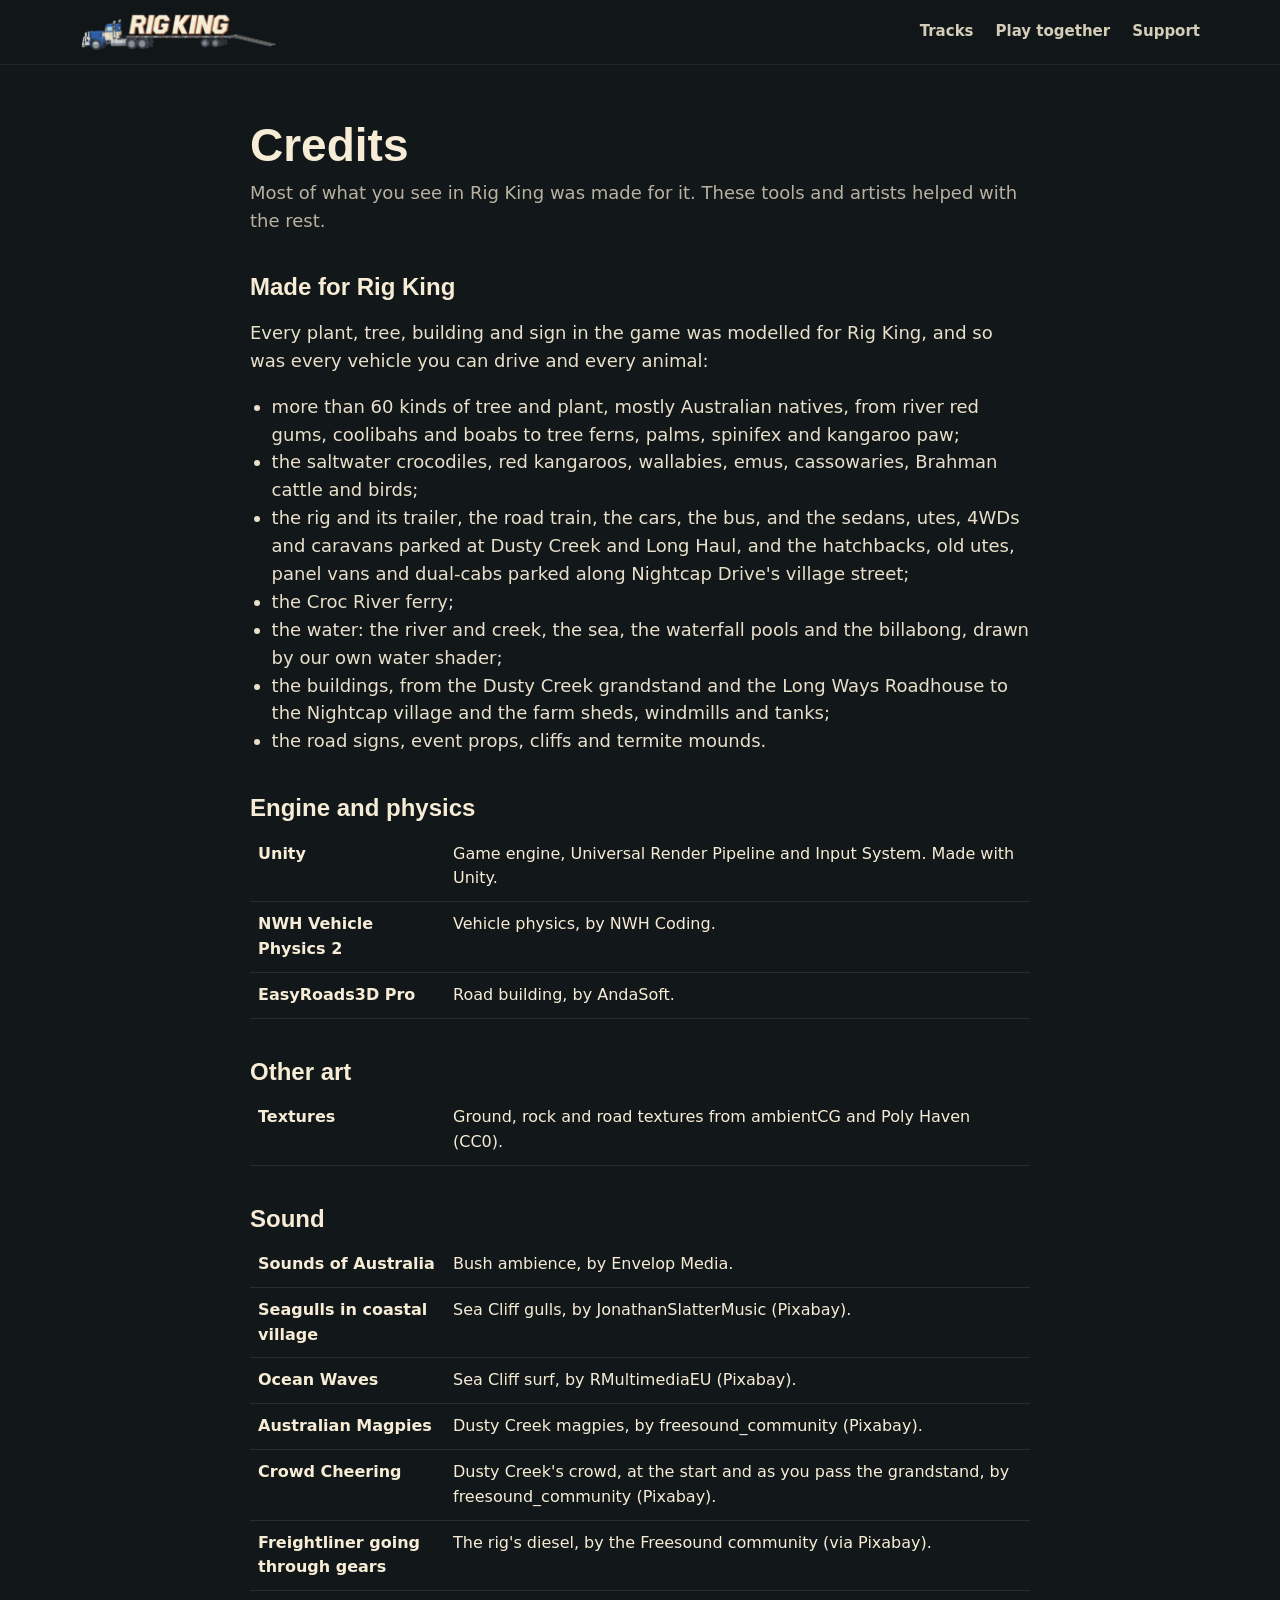
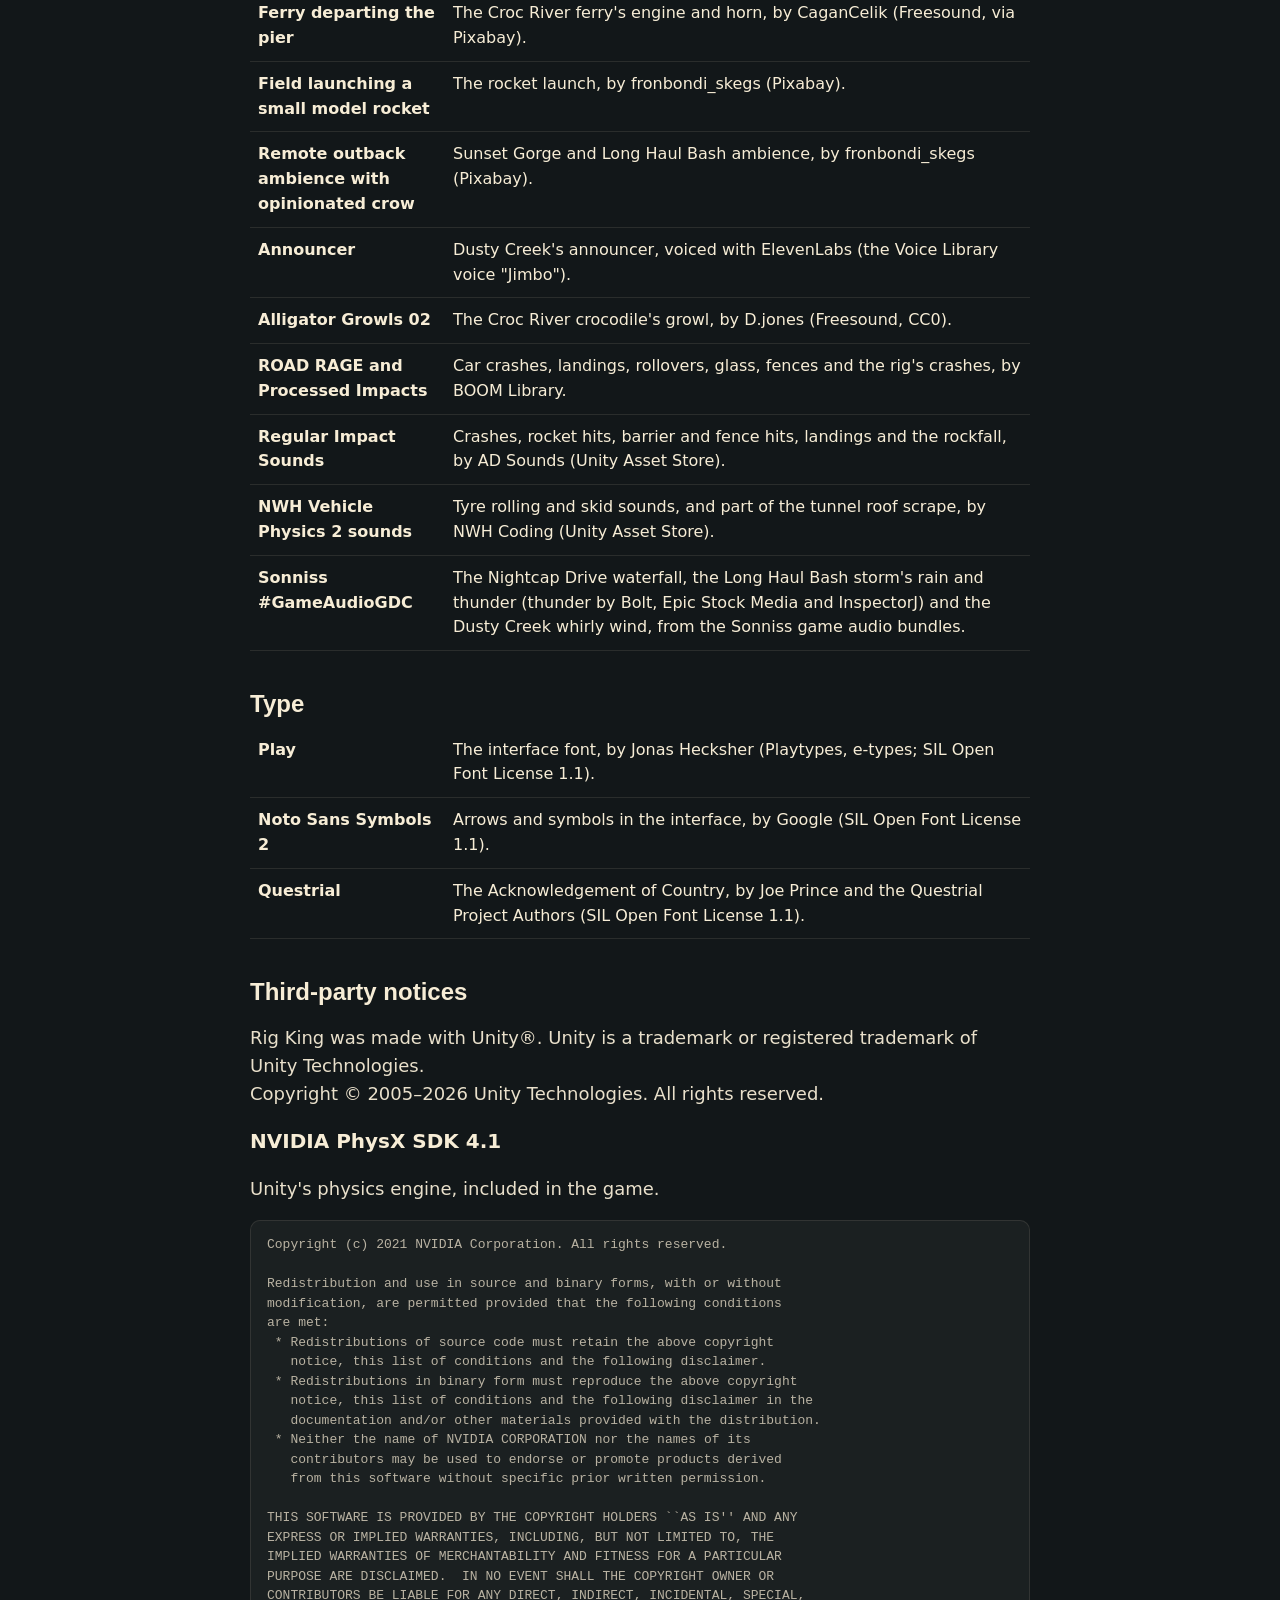
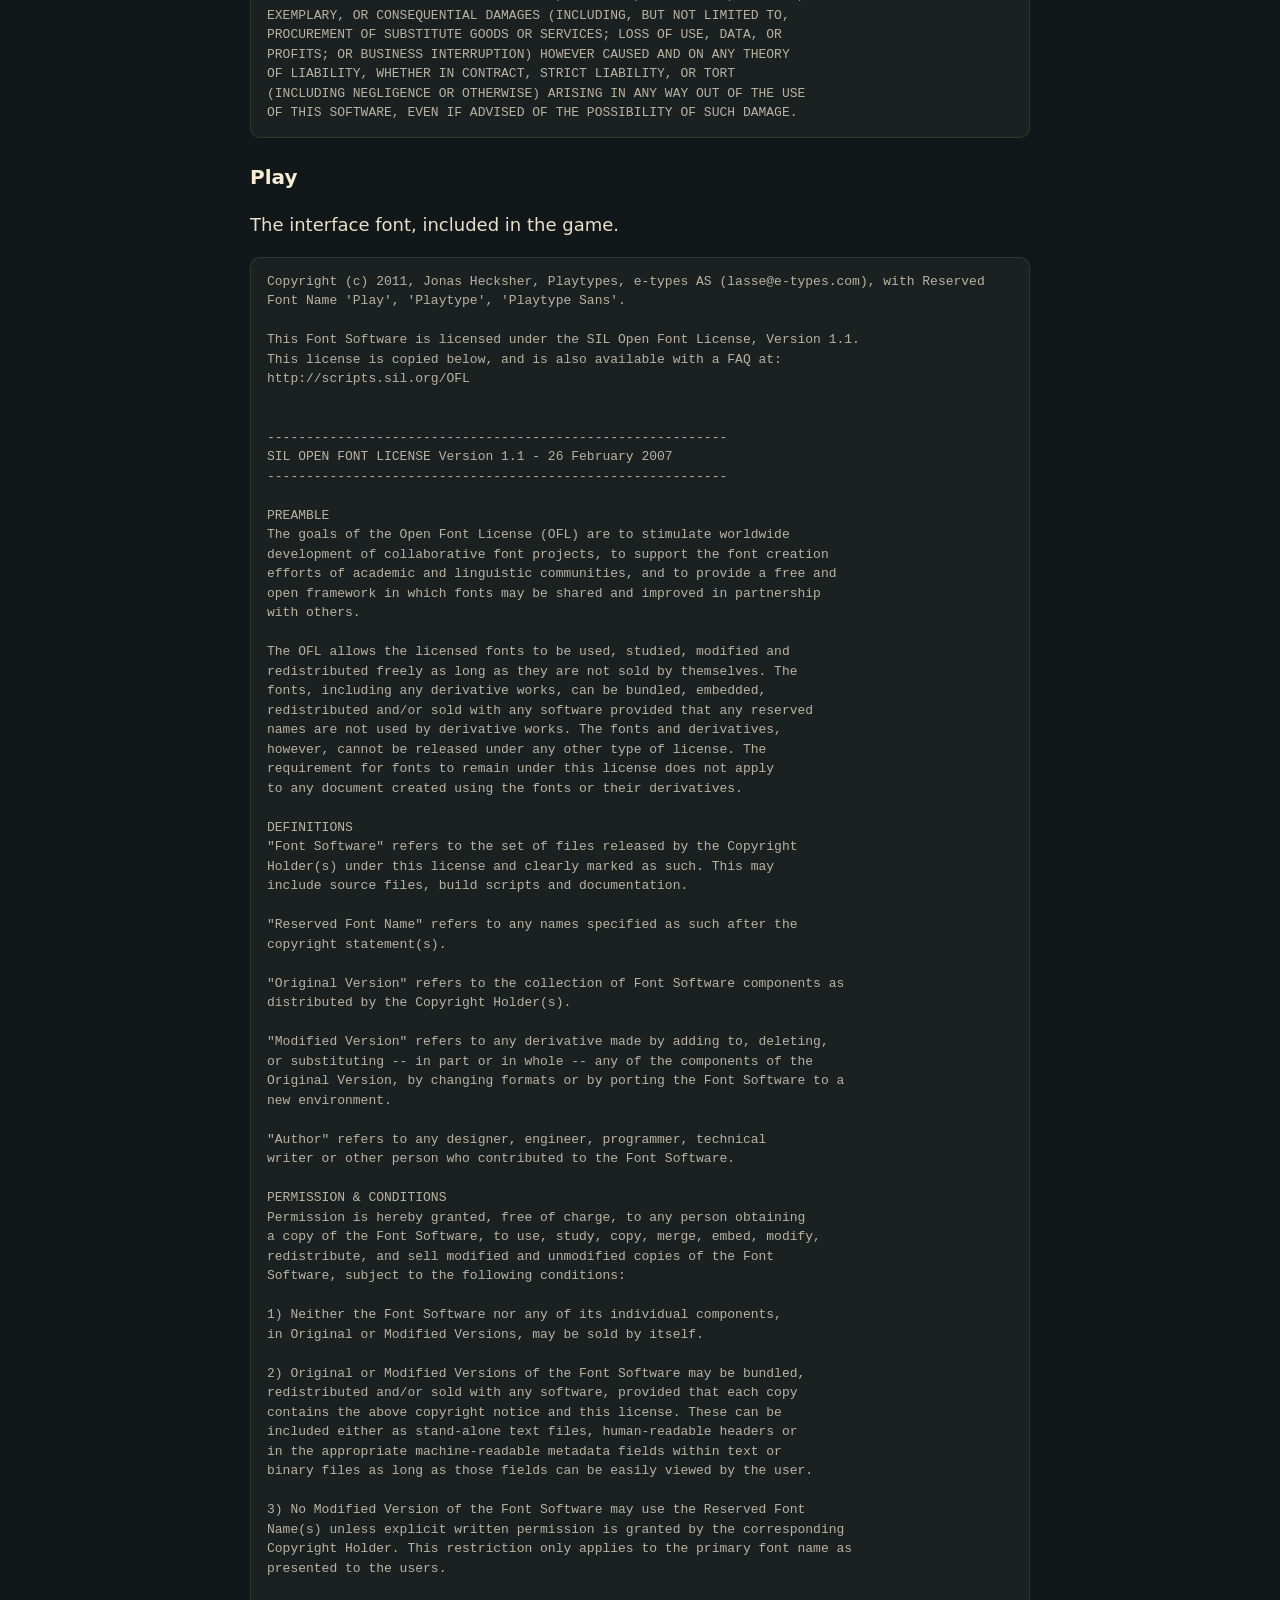
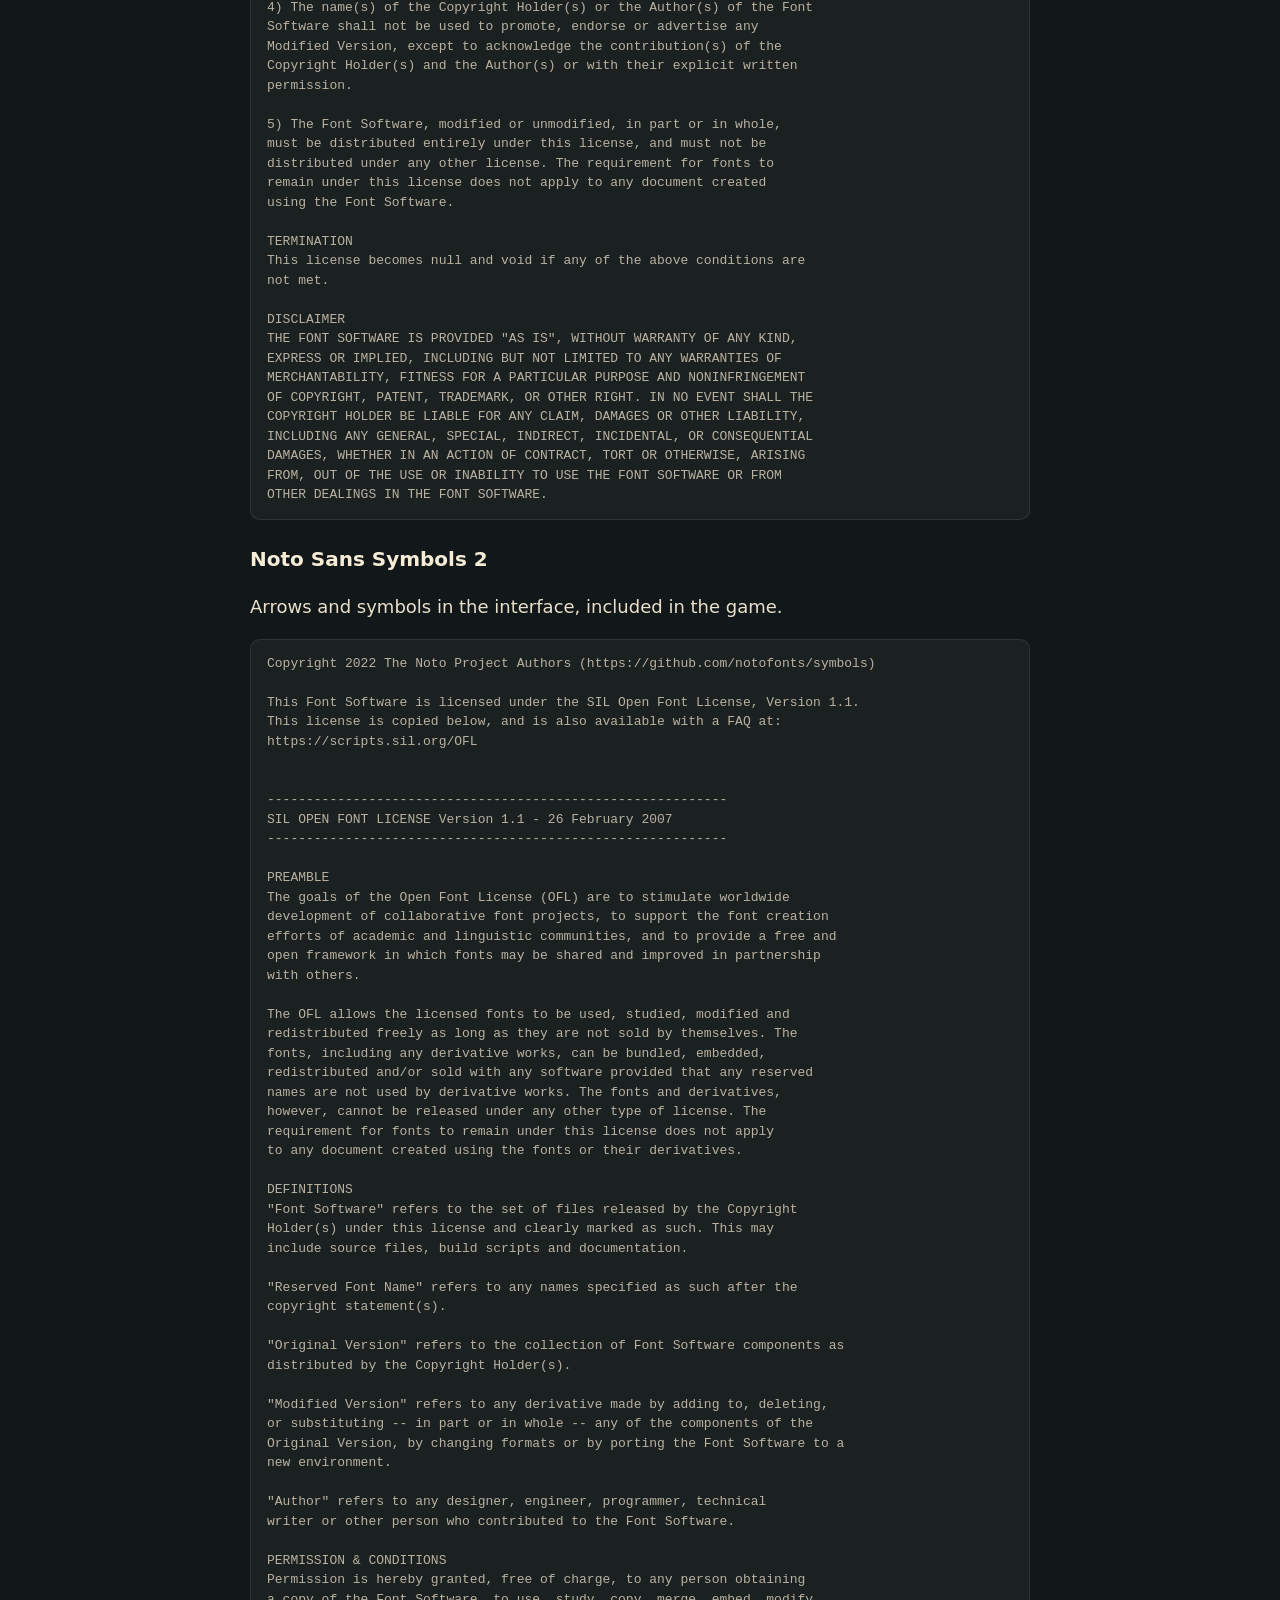
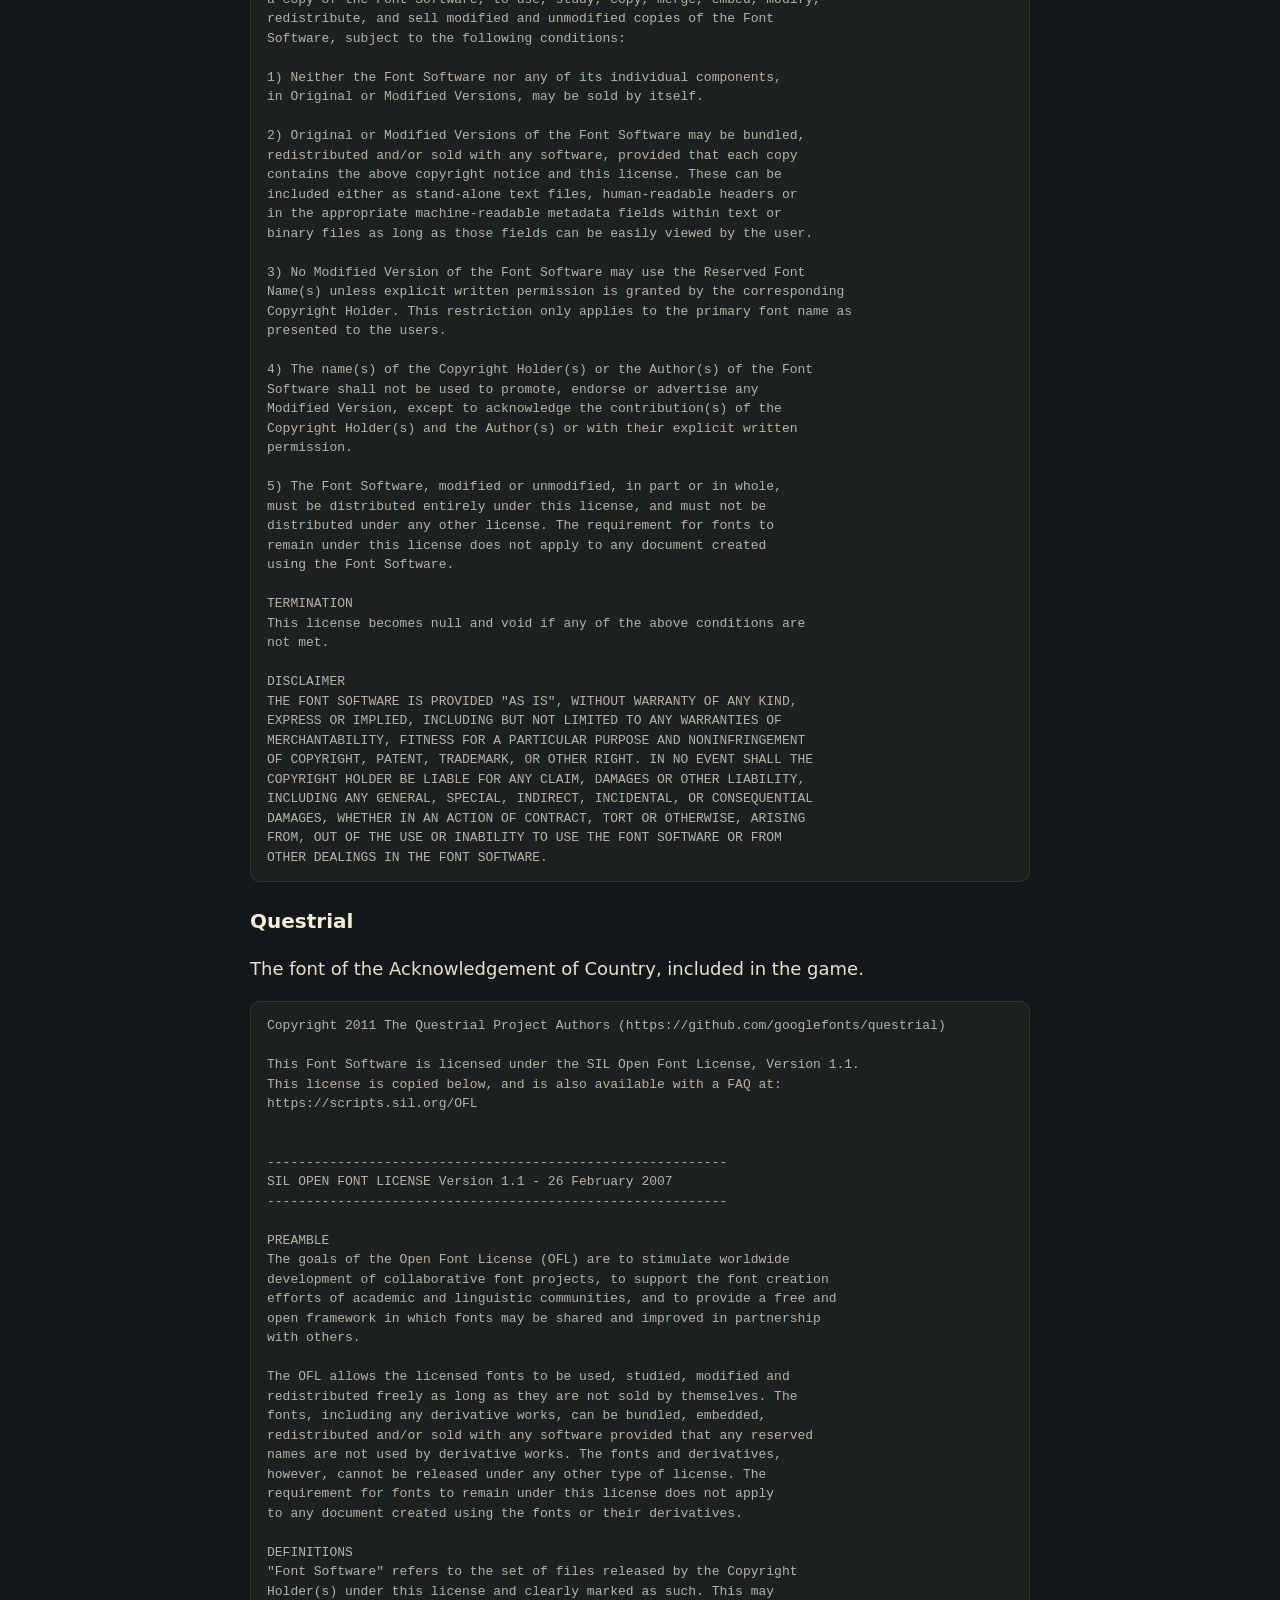
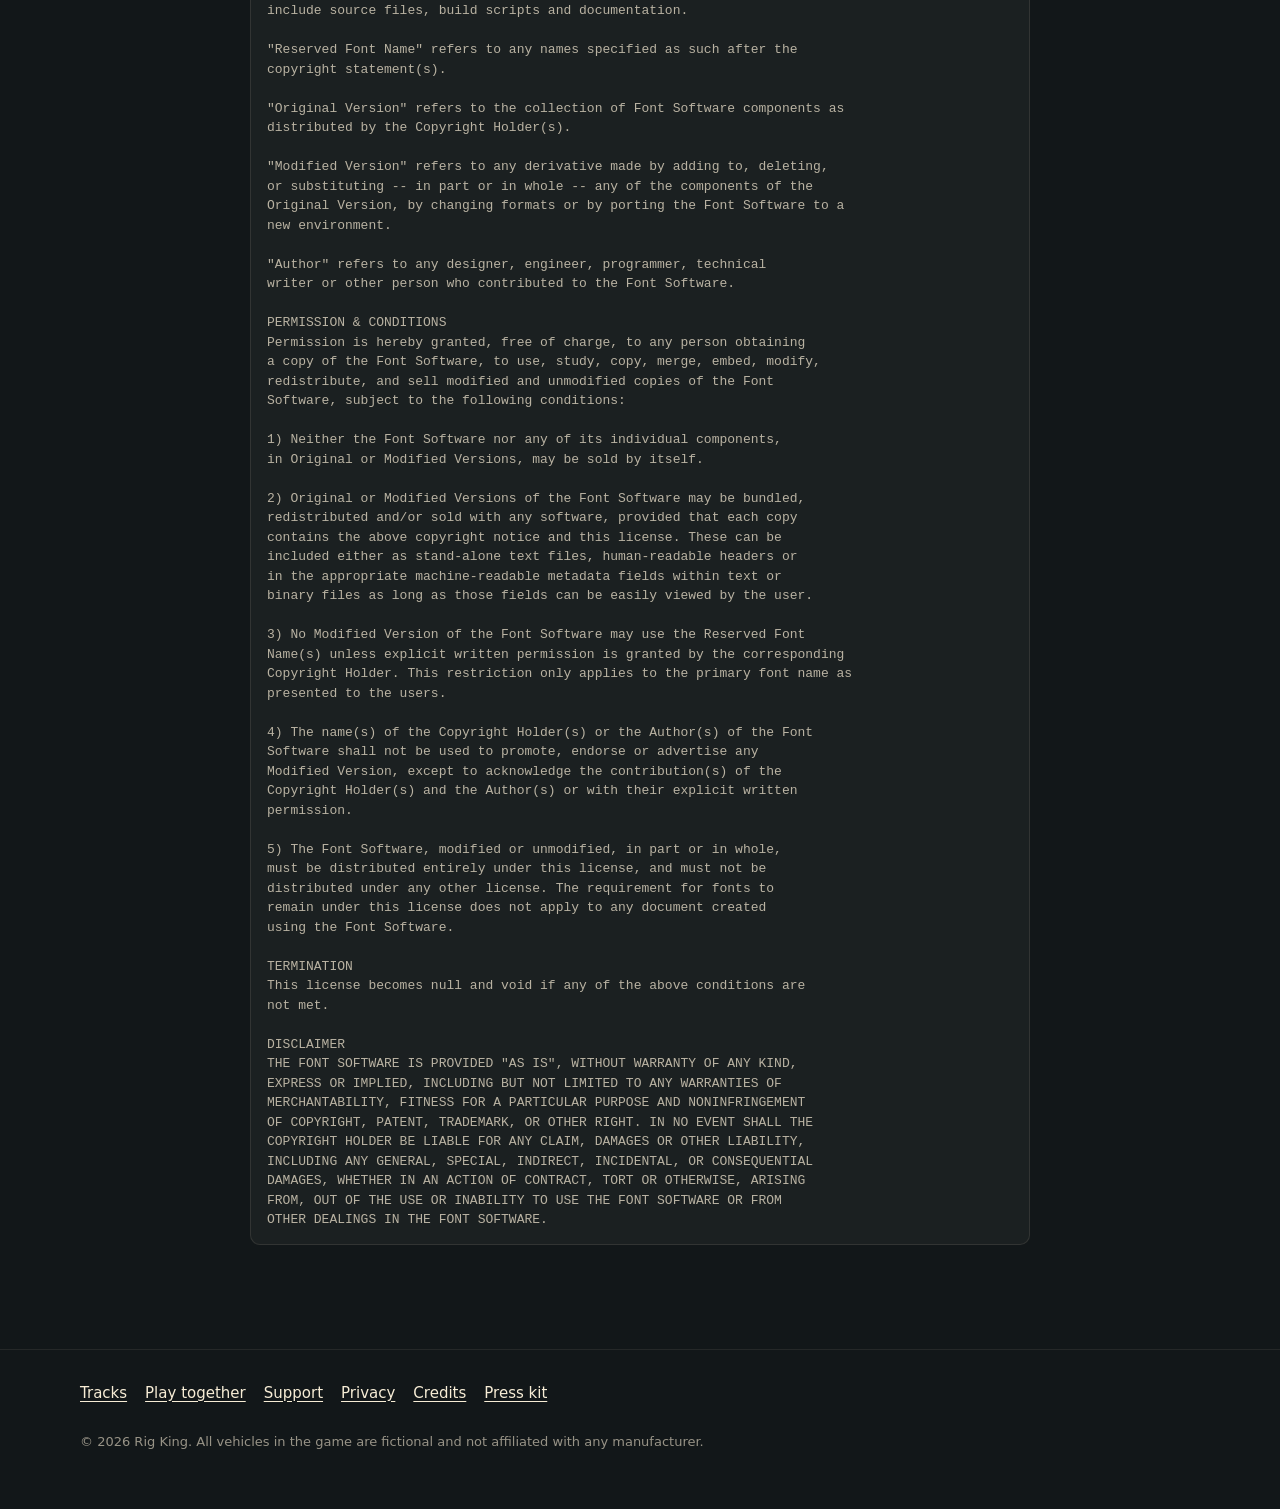
==== commit bd57427d: "Sync from rig-king/site" ====
--- a/credits/index.html
+++ b/credits/index.html
@@ -63,10 +63,10 @@
         <tr><th>Remote outback ambience with opinionated crow</th><td>Sunset Gorge and Long Haul Bash ambience, by fronbondi_skegs (Pixabay).</td></tr>
         <tr><th>Announcer</th><td>Dusty Creek's announcer, voiced with ElevenLabs (the Voice Library voice "Jimbo").</td></tr>
         <tr><th>Alligator Growls 02</th><td>The Croc River crocodile's growl, by D.jones (Freesound, CC0).</td></tr>
-        <tr><th>ROAD RAGE and Processed Impacts</th><td>Car crashes, landings, rollovers, glass, fences, the rig's crashes and the storm's thunder, by BOOM Library.</td></tr>
+        <tr><th>ROAD RAGE and Processed Impacts</th><td>Car crashes, landings, rollovers, glass, fences and the rig's crashes, by BOOM Library.</td></tr>
         <tr><th>Regular Impact Sounds</th><td>Crashes, rocket hits, barrier and fence hits, landings and the rockfall, by AD Sounds (Unity Asset Store).</td></tr>
         <tr><th>NWH Vehicle Physics 2 sounds</th><td>Tyre rolling and skid sounds, and part of the tunnel roof scrape, by NWH Coding (Unity Asset Store).</td></tr>
-        <tr><th>Sonniss #GameAudioGDC</th><td>The Nightcap Drive waterfall and the Long Haul Bash storm's rain, from the Sonniss game audio bundles.</td></tr>
+        <tr><th>Sonniss #GameAudioGDC</th><td>The Nightcap Drive waterfall, the Long Haul Bash storm's rain and thunder (thunder by Bolt, Epic Stock Media and InspectorJ) and the Dusty Creek whirly wind, from the Sonniss game audio bundles.</td></tr>
       </table>
 
       <h2>Type</h2>
--- a/assets/style.css
+++ b/assets/style.css
@@ -93,6 +93,8 @@
   background: var(--accent); color: var(--ink); font-weight: 900; margin-bottom: 12px;
 }
 
+.video { aspect-ratio: 16 / 9; border-radius: 14px; overflow: hidden; background: #000; }
+.video iframe { width: 100%; height: 100%; border: 0; display: block; }
 .shots { display: grid; grid-template-columns: repeat(2, 1fr); gap: 16px; }
 .shots figure { margin: 0; }
 .shots img { border-radius: 14px; aspect-ratio: 16 / 9; object-fit: cover; width: 100%; height: auto; }
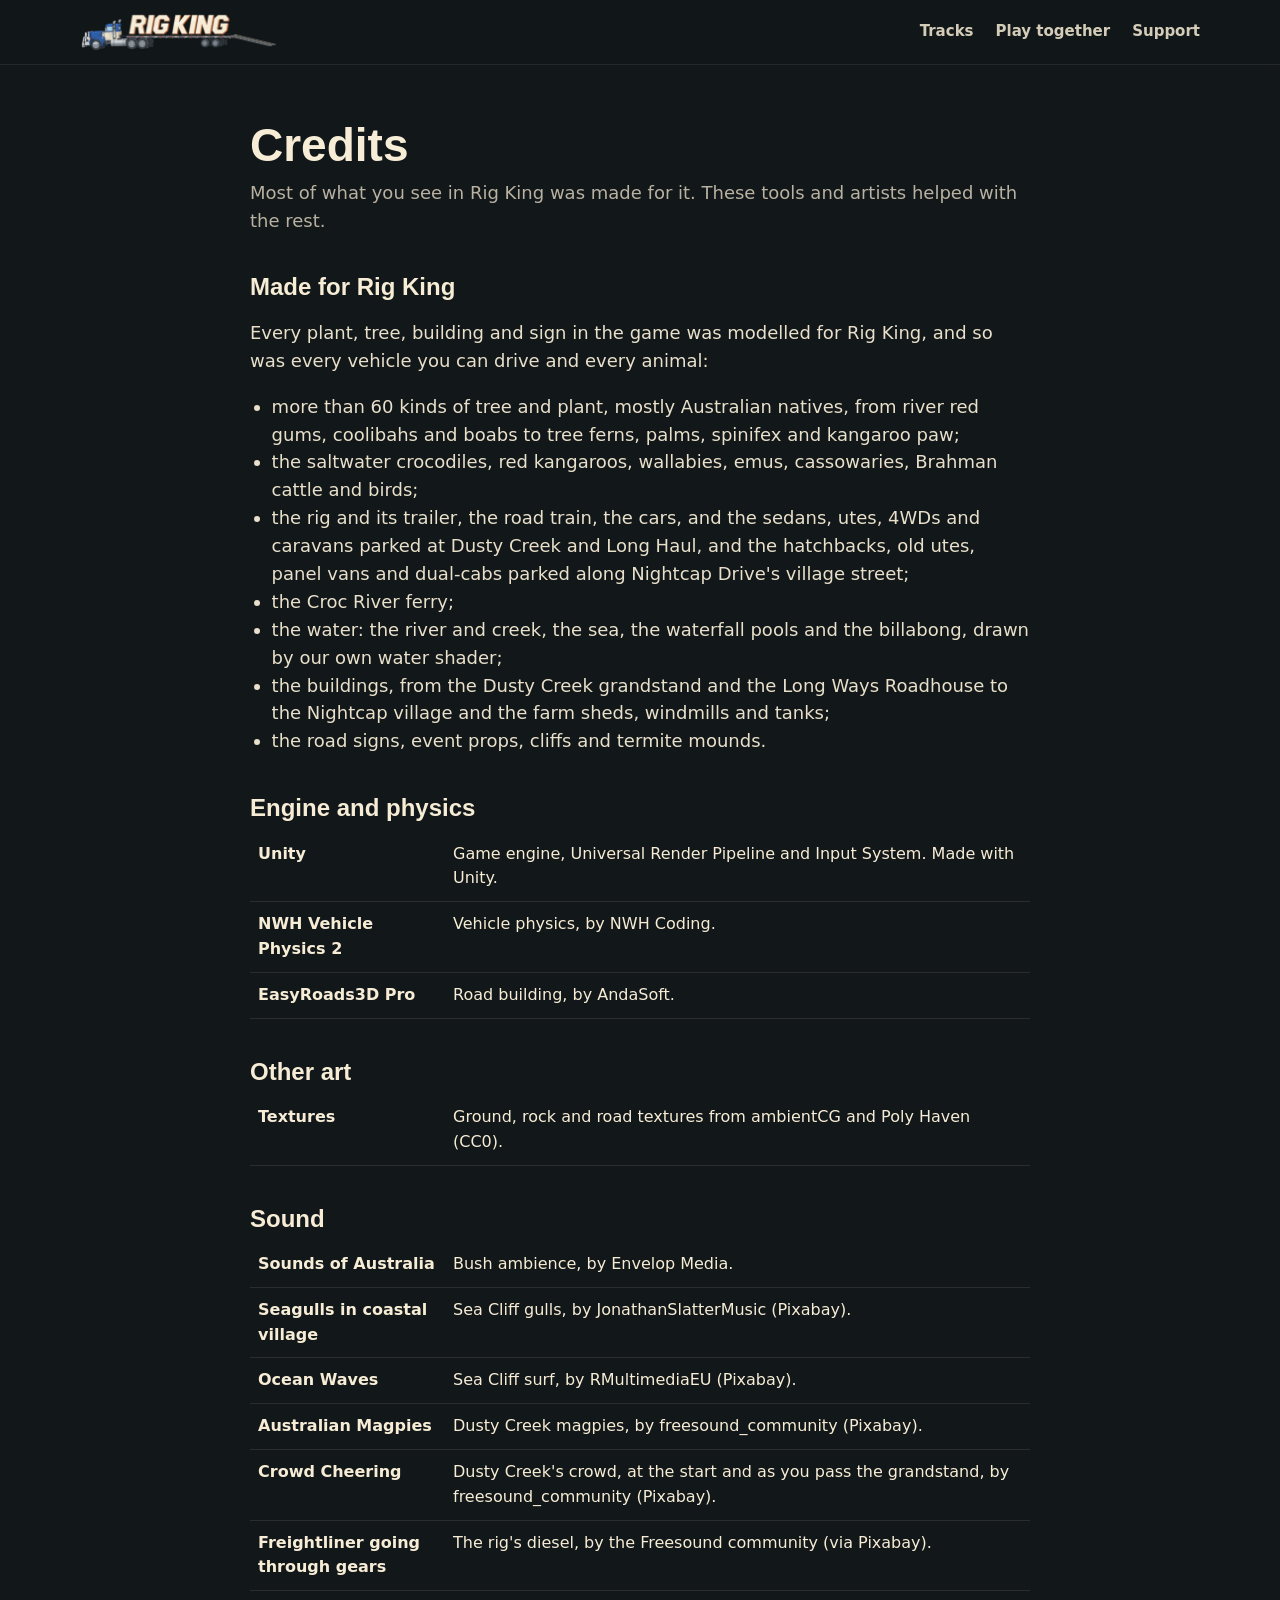
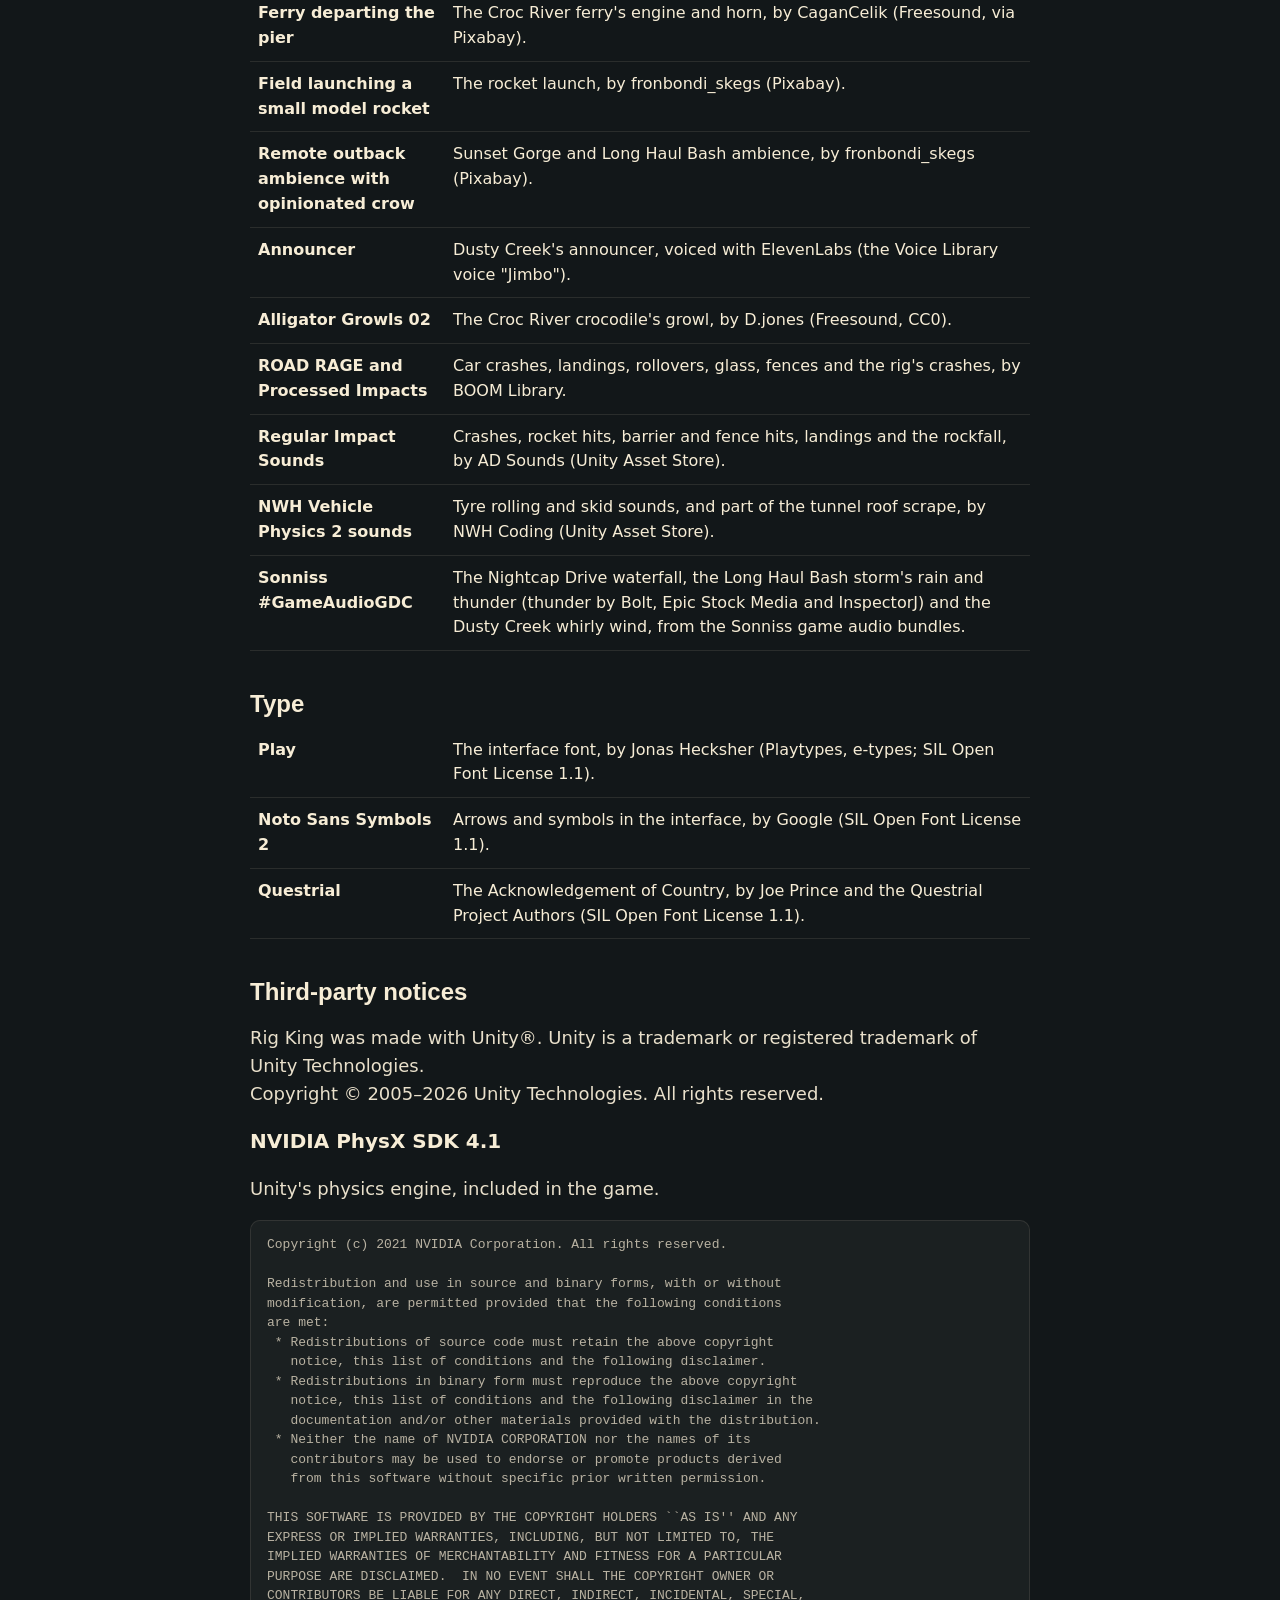
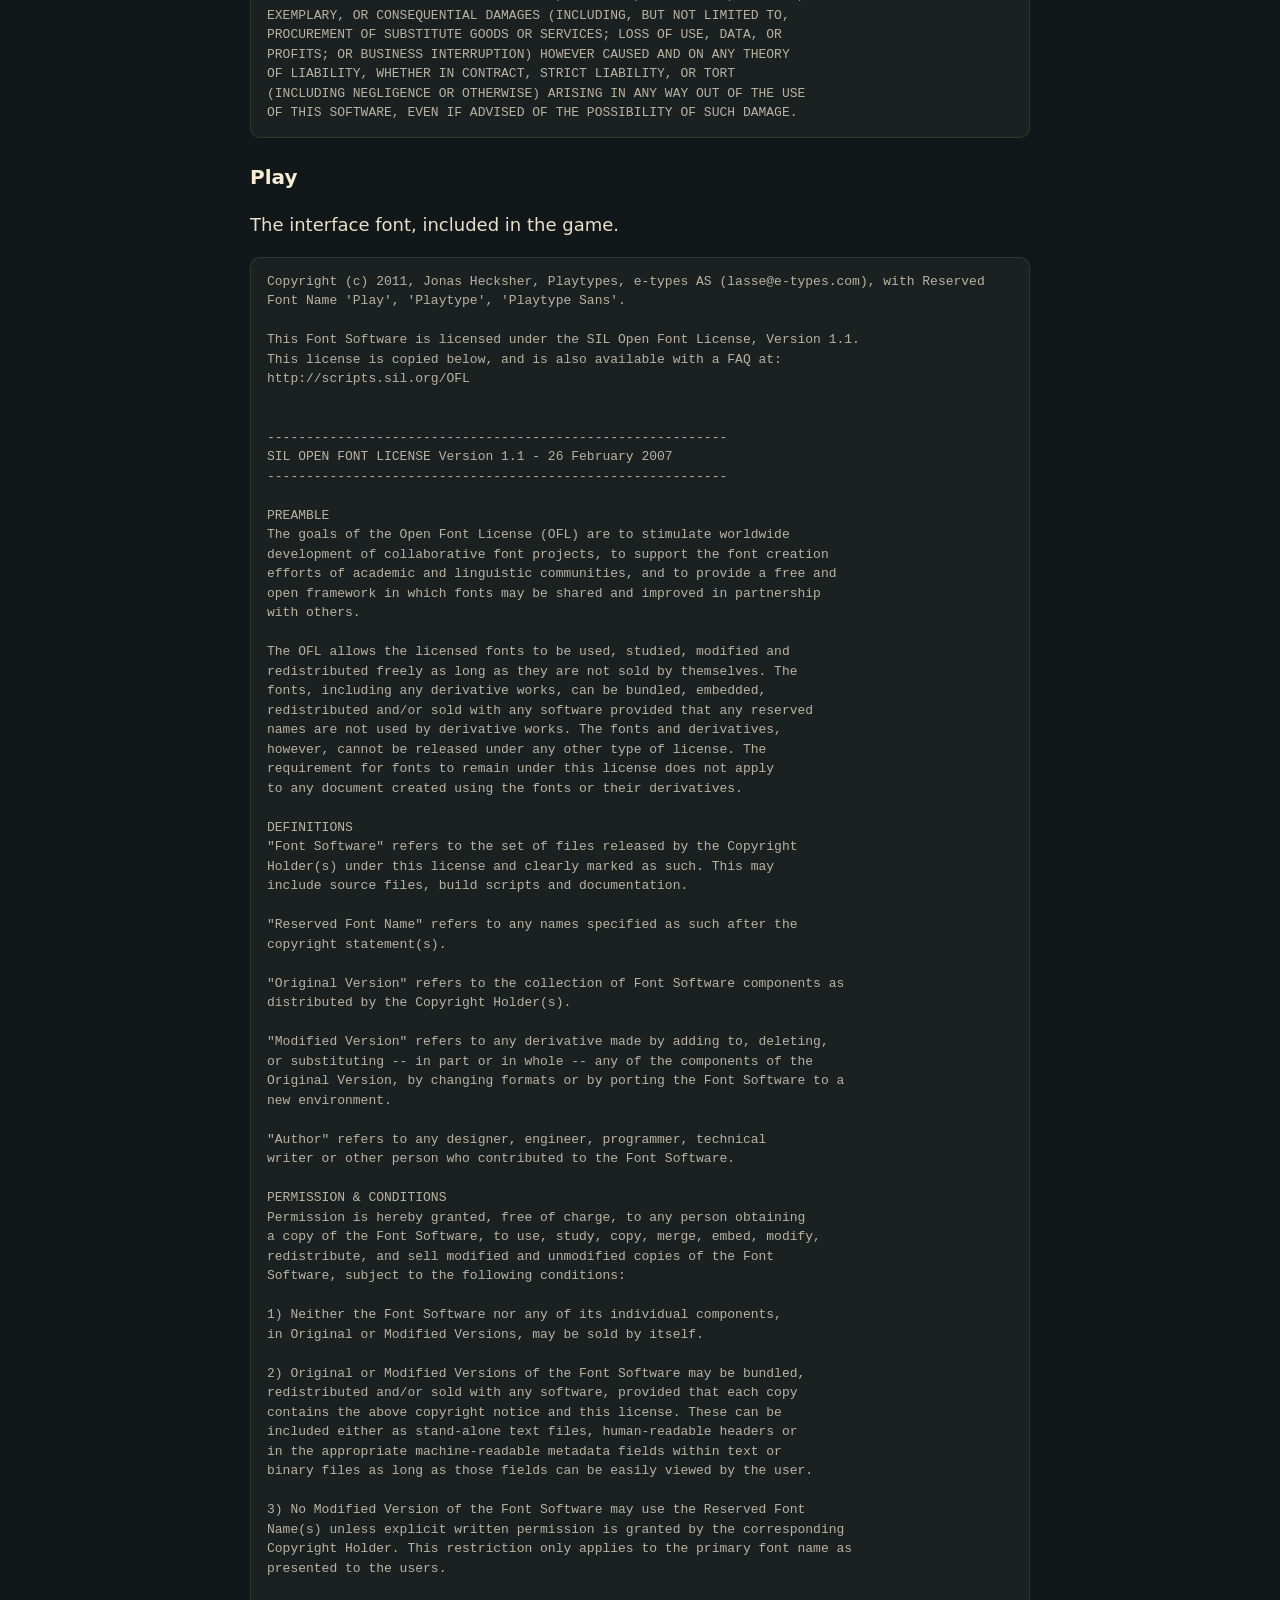
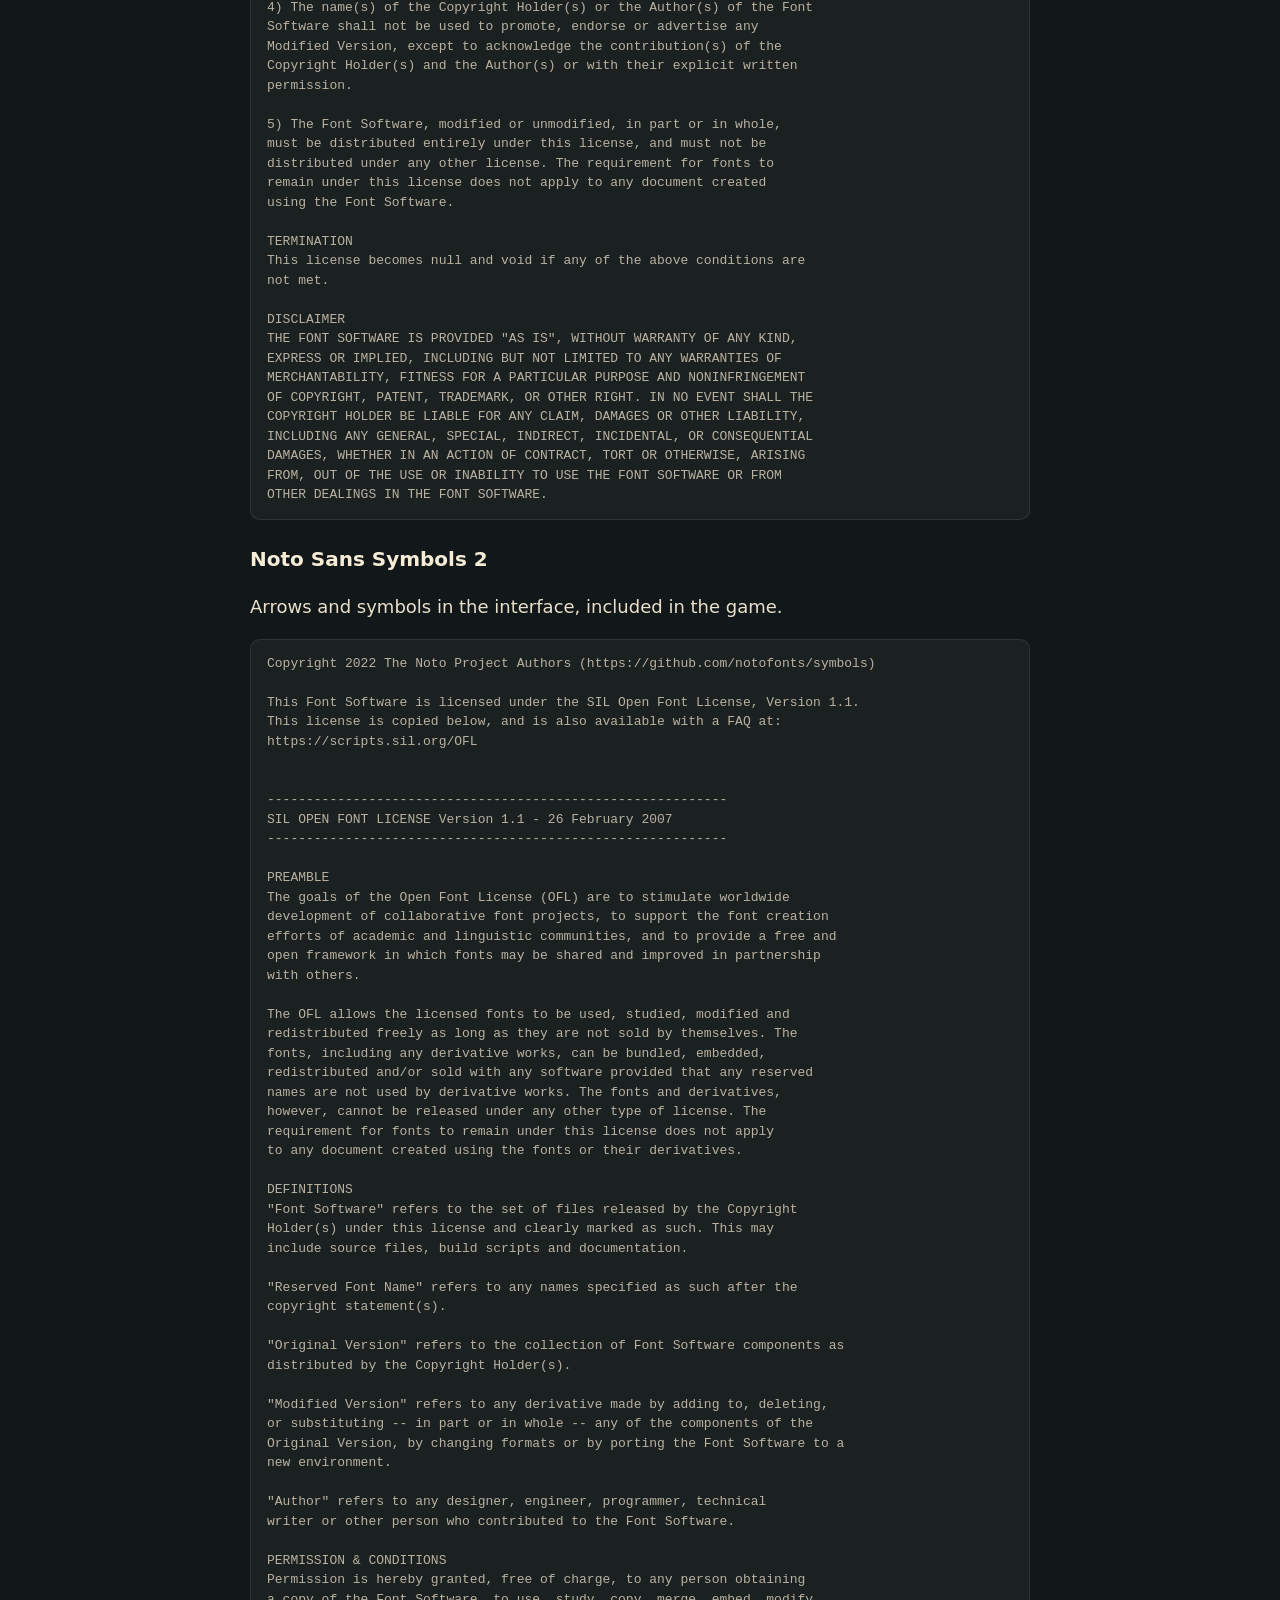
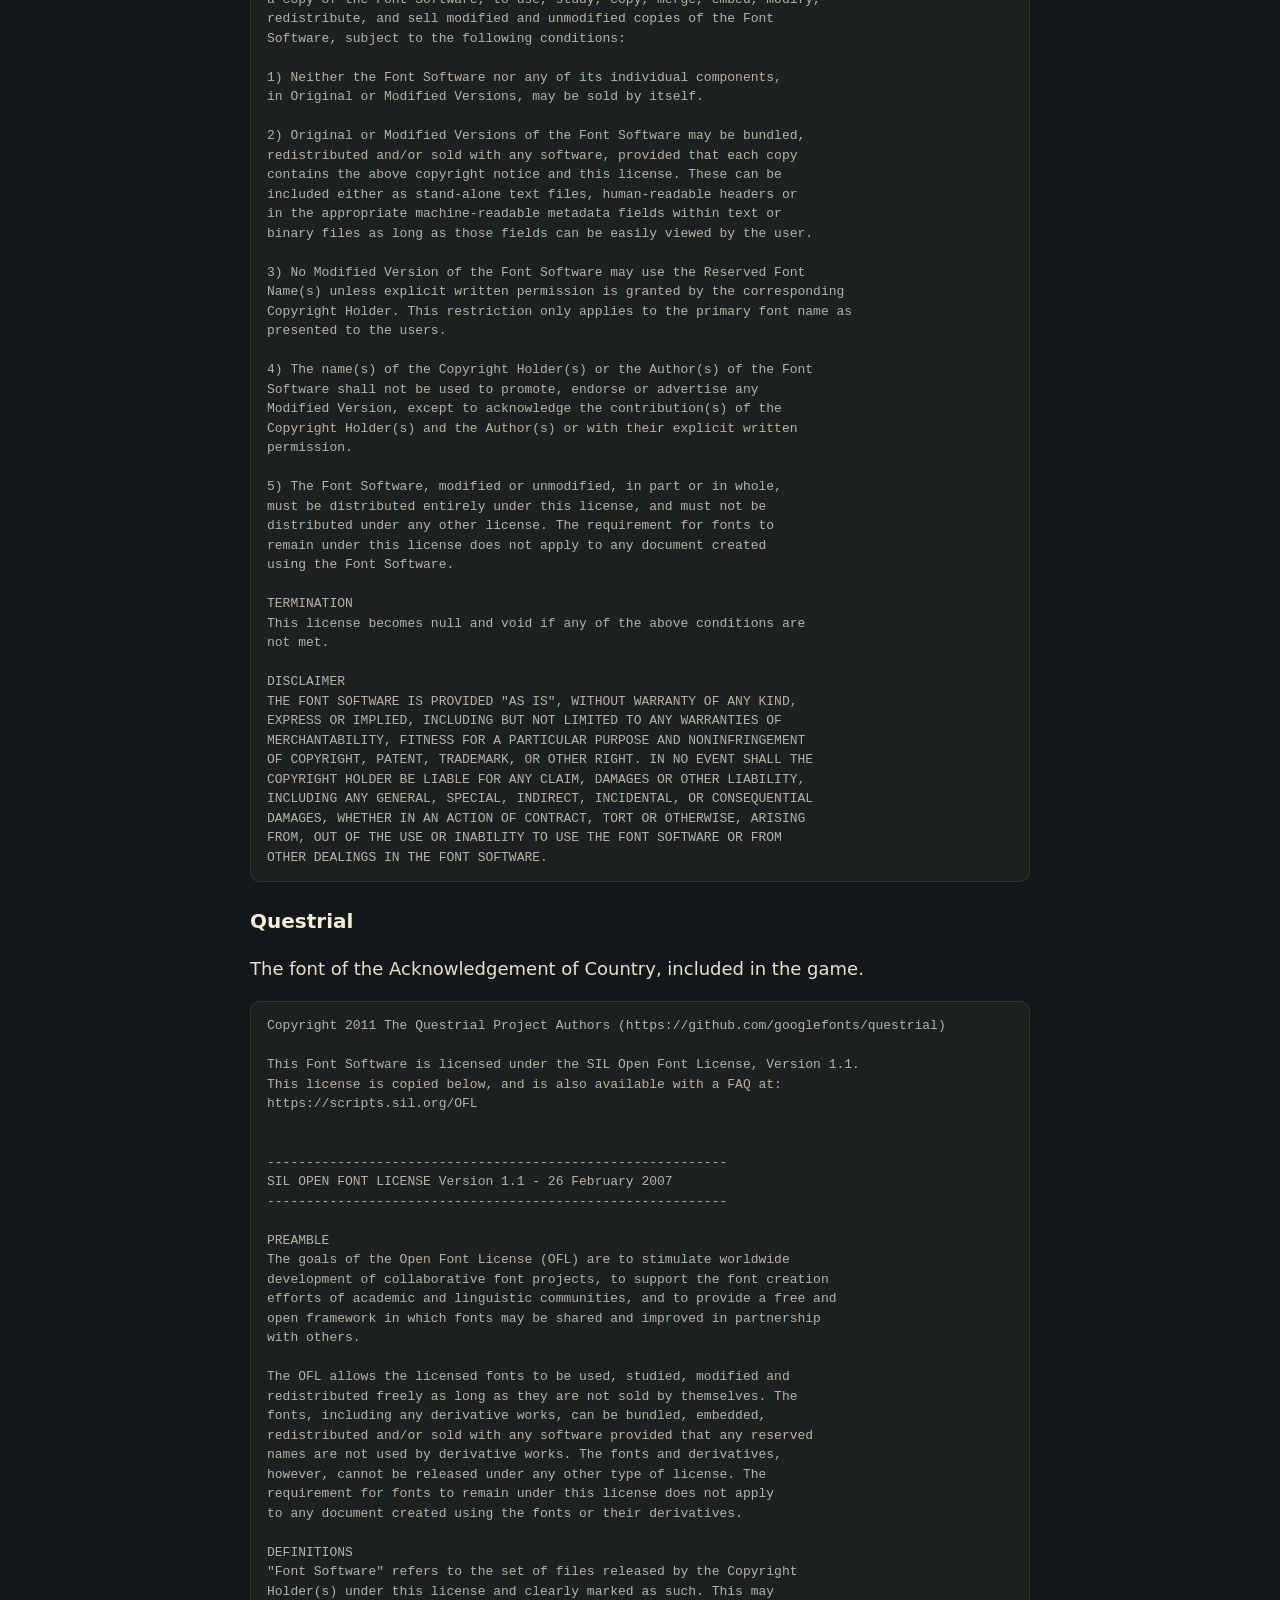
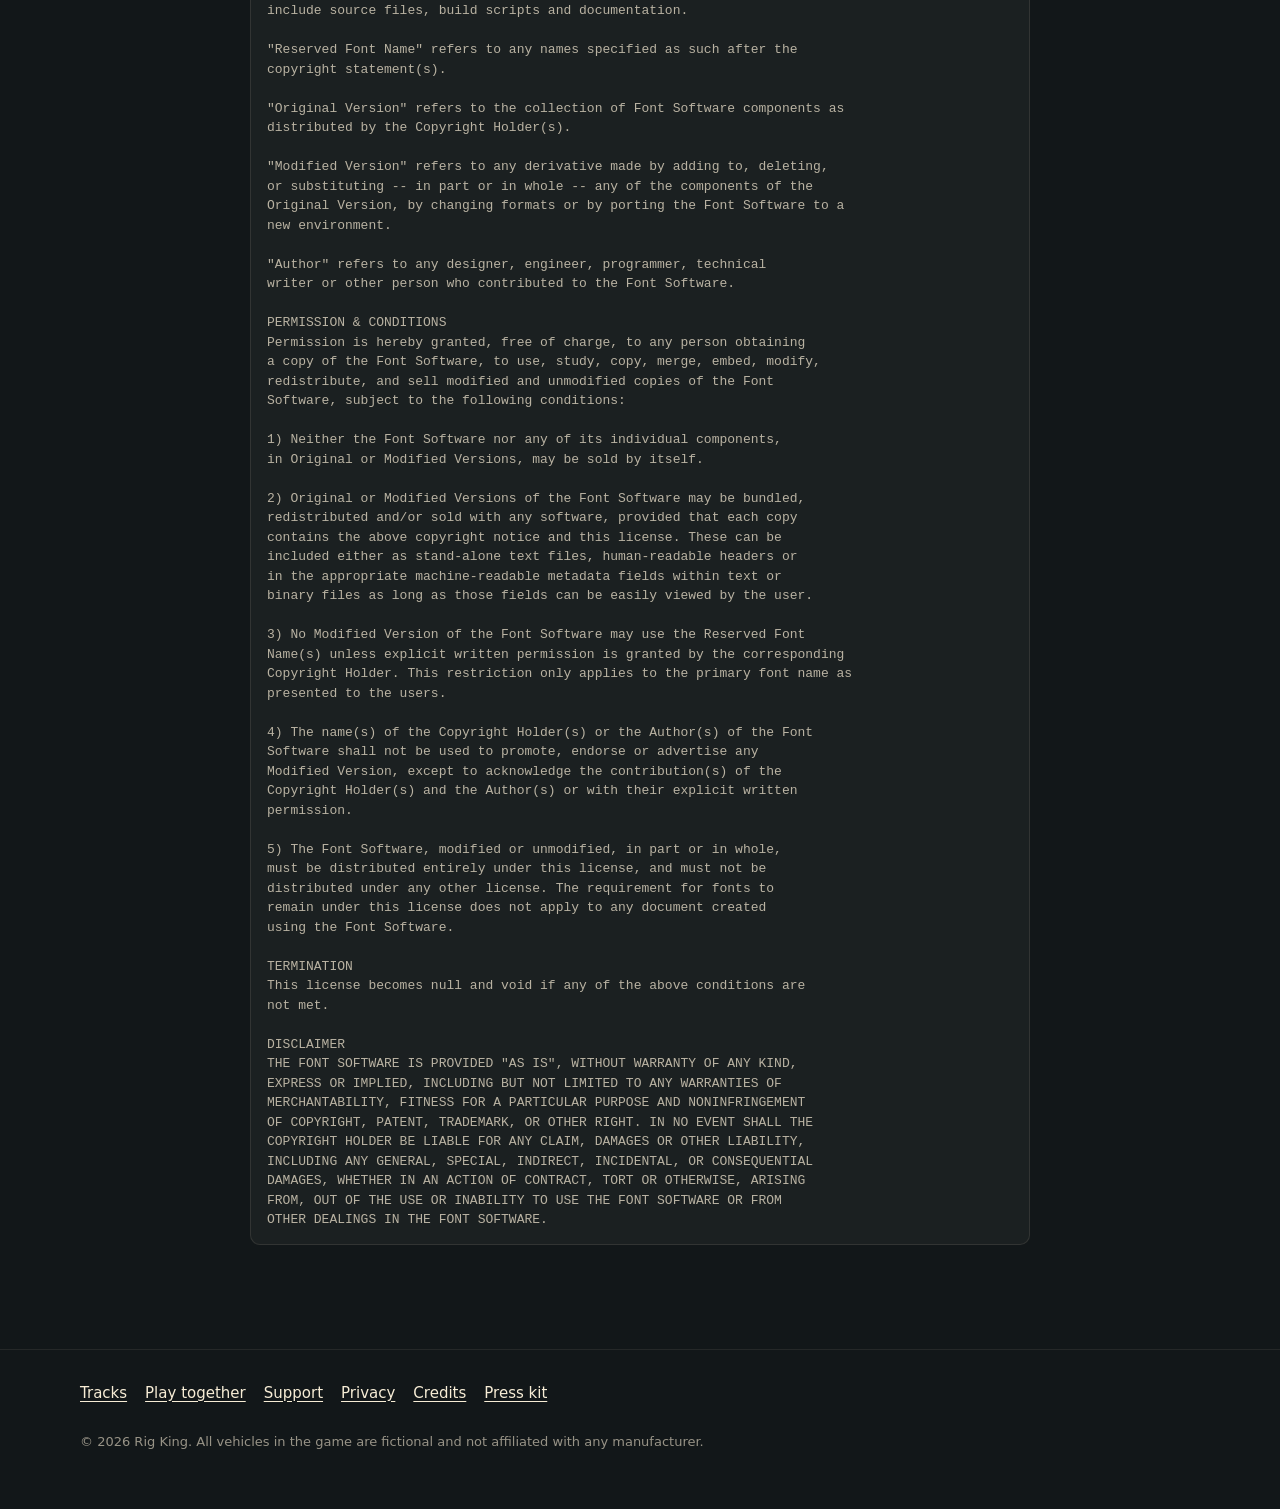
==== commit 5f3c3213: "Sync from rig-king/site" ====
--- a/credits/index.html
+++ b/credits/index.html
@@ -31,7 +31,7 @@
       <ul>
         <li>more than 60 kinds of tree and plant, mostly Australian natives, from river red gums, coolibahs and boabs to tree ferns, palms, spinifex and kangaroo paw;</li>
         <li>the saltwater crocodiles, red kangaroos, wallabies, emus, cassowaries, Brahman cattle and birds;</li>
-        <li>the rig and its trailer, the road train, the cars, the bus, and the sedans, utes, 4WDs and caravans parked at Dusty Creek and Long Haul, and the hatchbacks, old utes, panel vans and dual-cabs parked along Nightcap Drive's village street;</li>
+        <li>the rig and its trailer, the road train, the cars, and the sedans, utes, 4WDs and caravans parked at Dusty Creek and Long Haul, and the hatchbacks, old utes, panel vans and dual-cabs parked along Nightcap Drive's village street;</li>
         <li>the Croc River ferry;</li>
         <li>the water: the river and creek, the sea, the waterfall pools and the billabong, drawn by our own water shader;</li>
         <li>the buildings, from the Dusty Creek grandstand and the Long Ways Roadhouse to the Nightcap village and the farm sheds, windmills and tanks;</li>
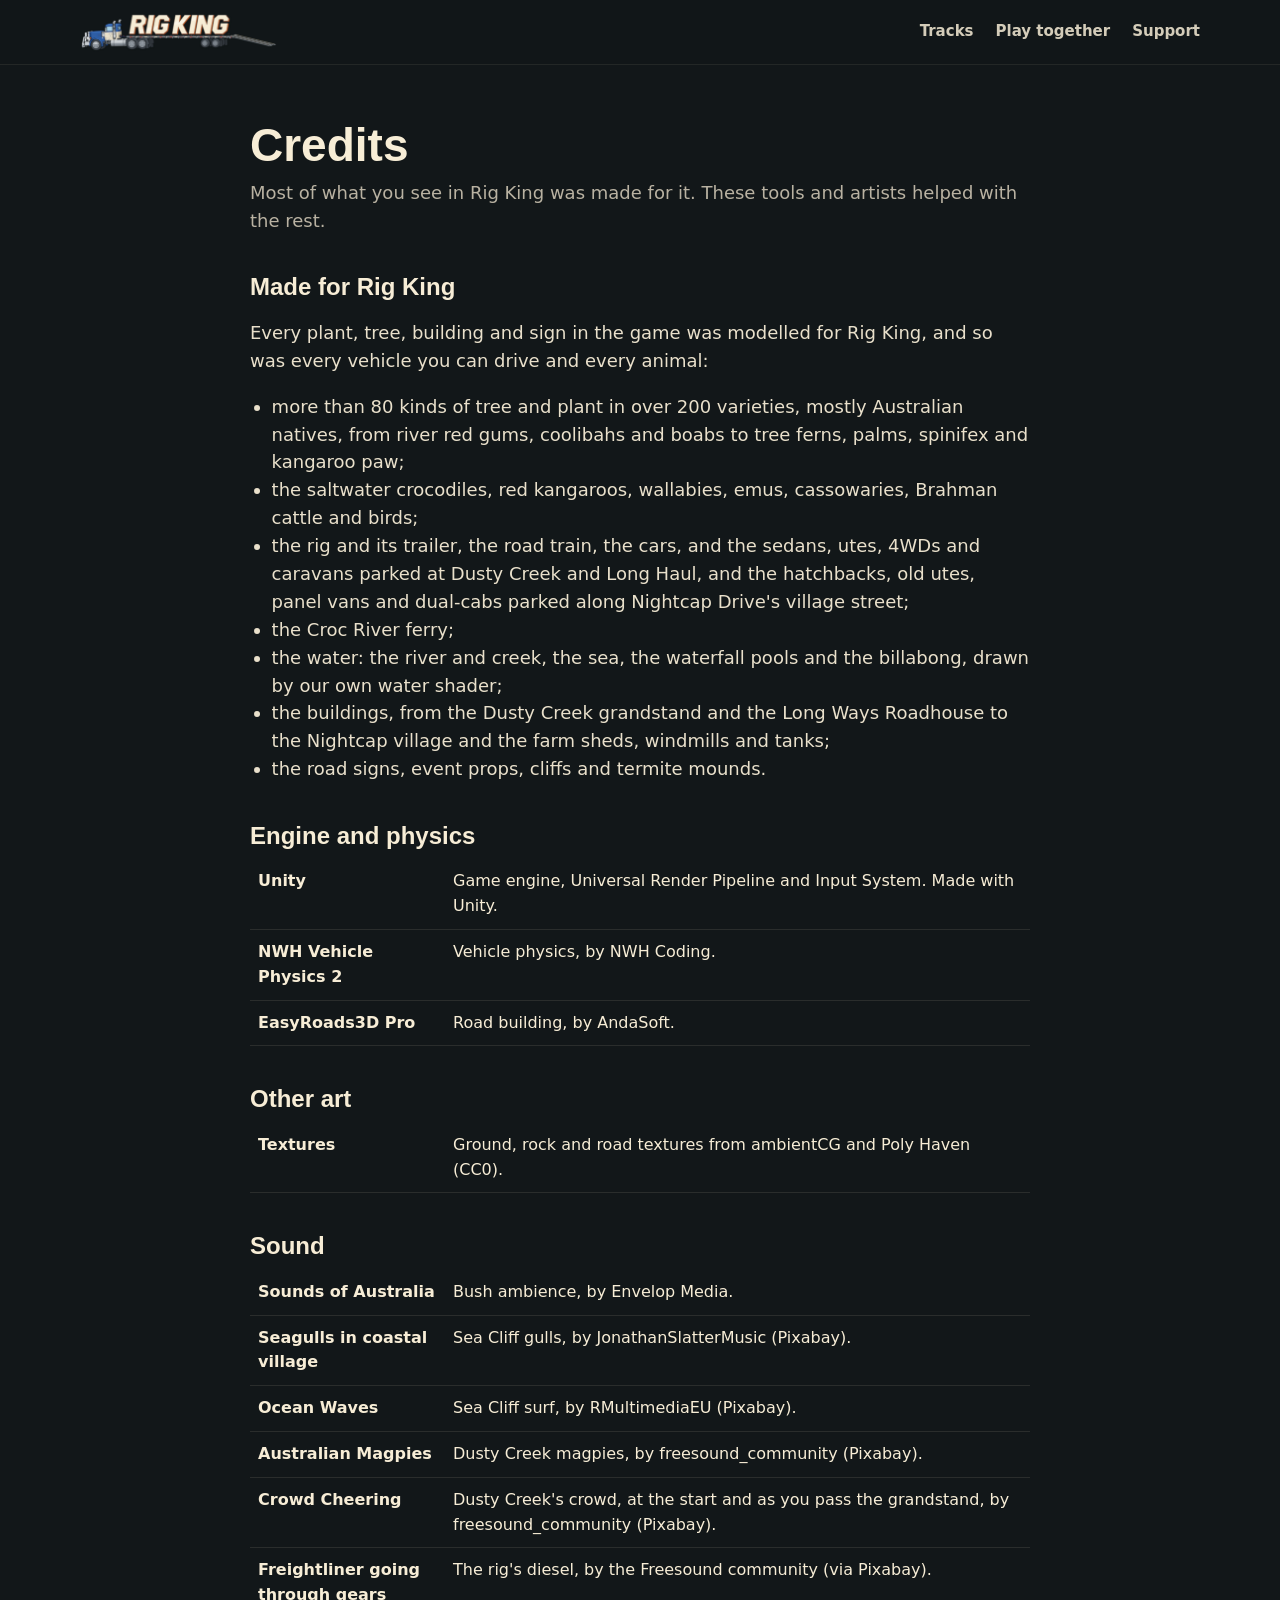
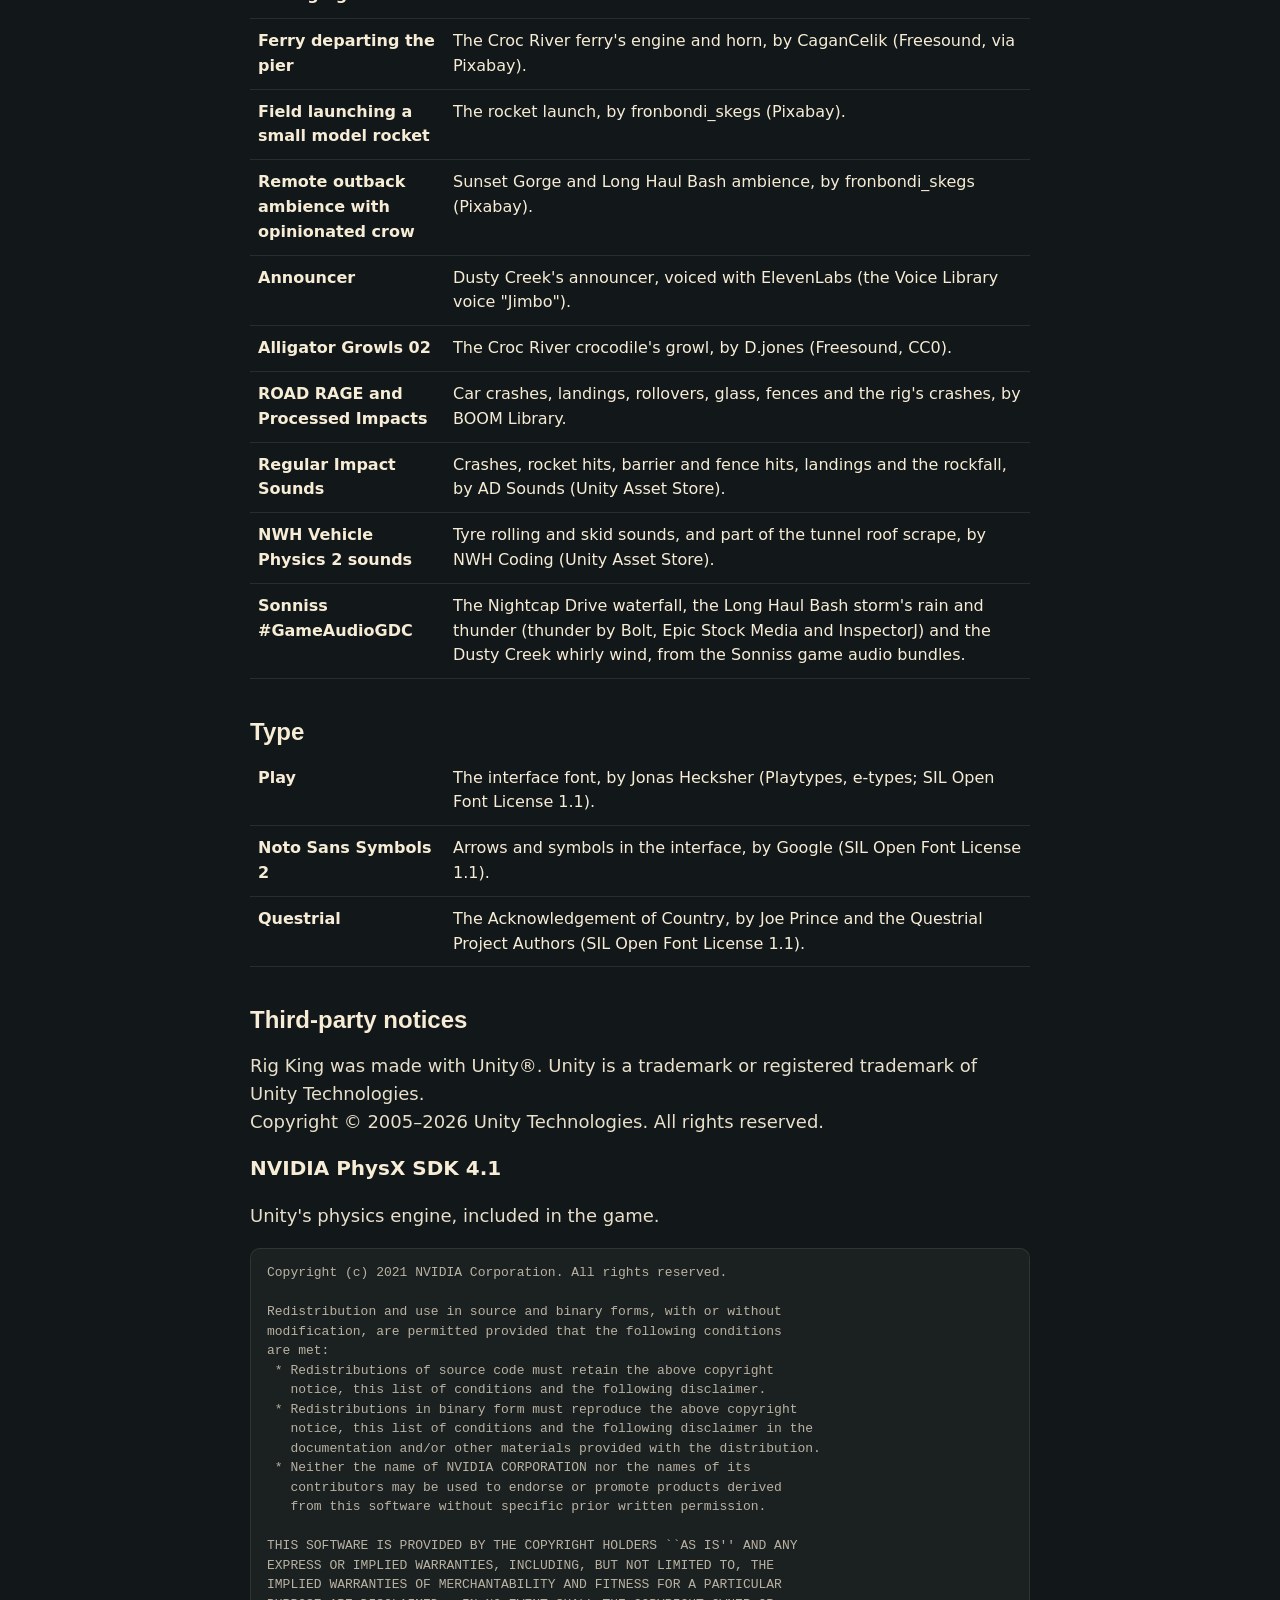
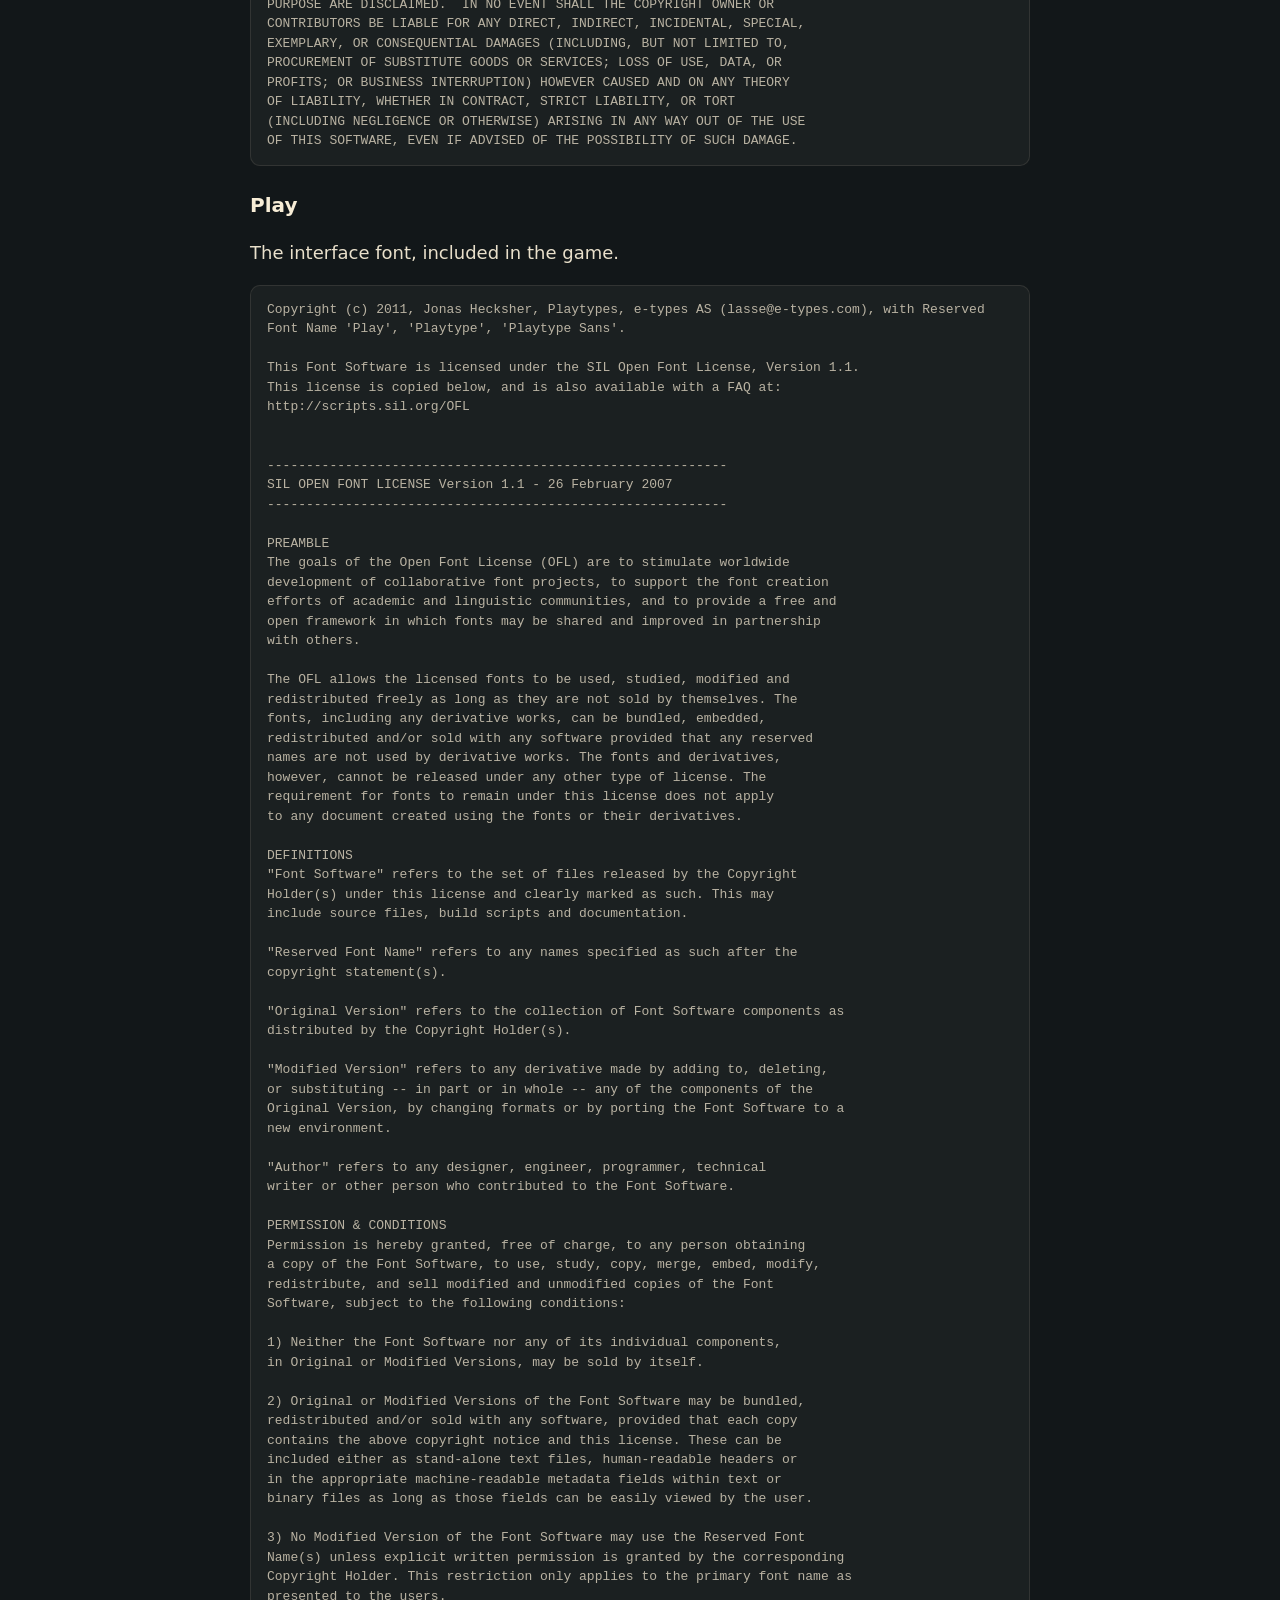
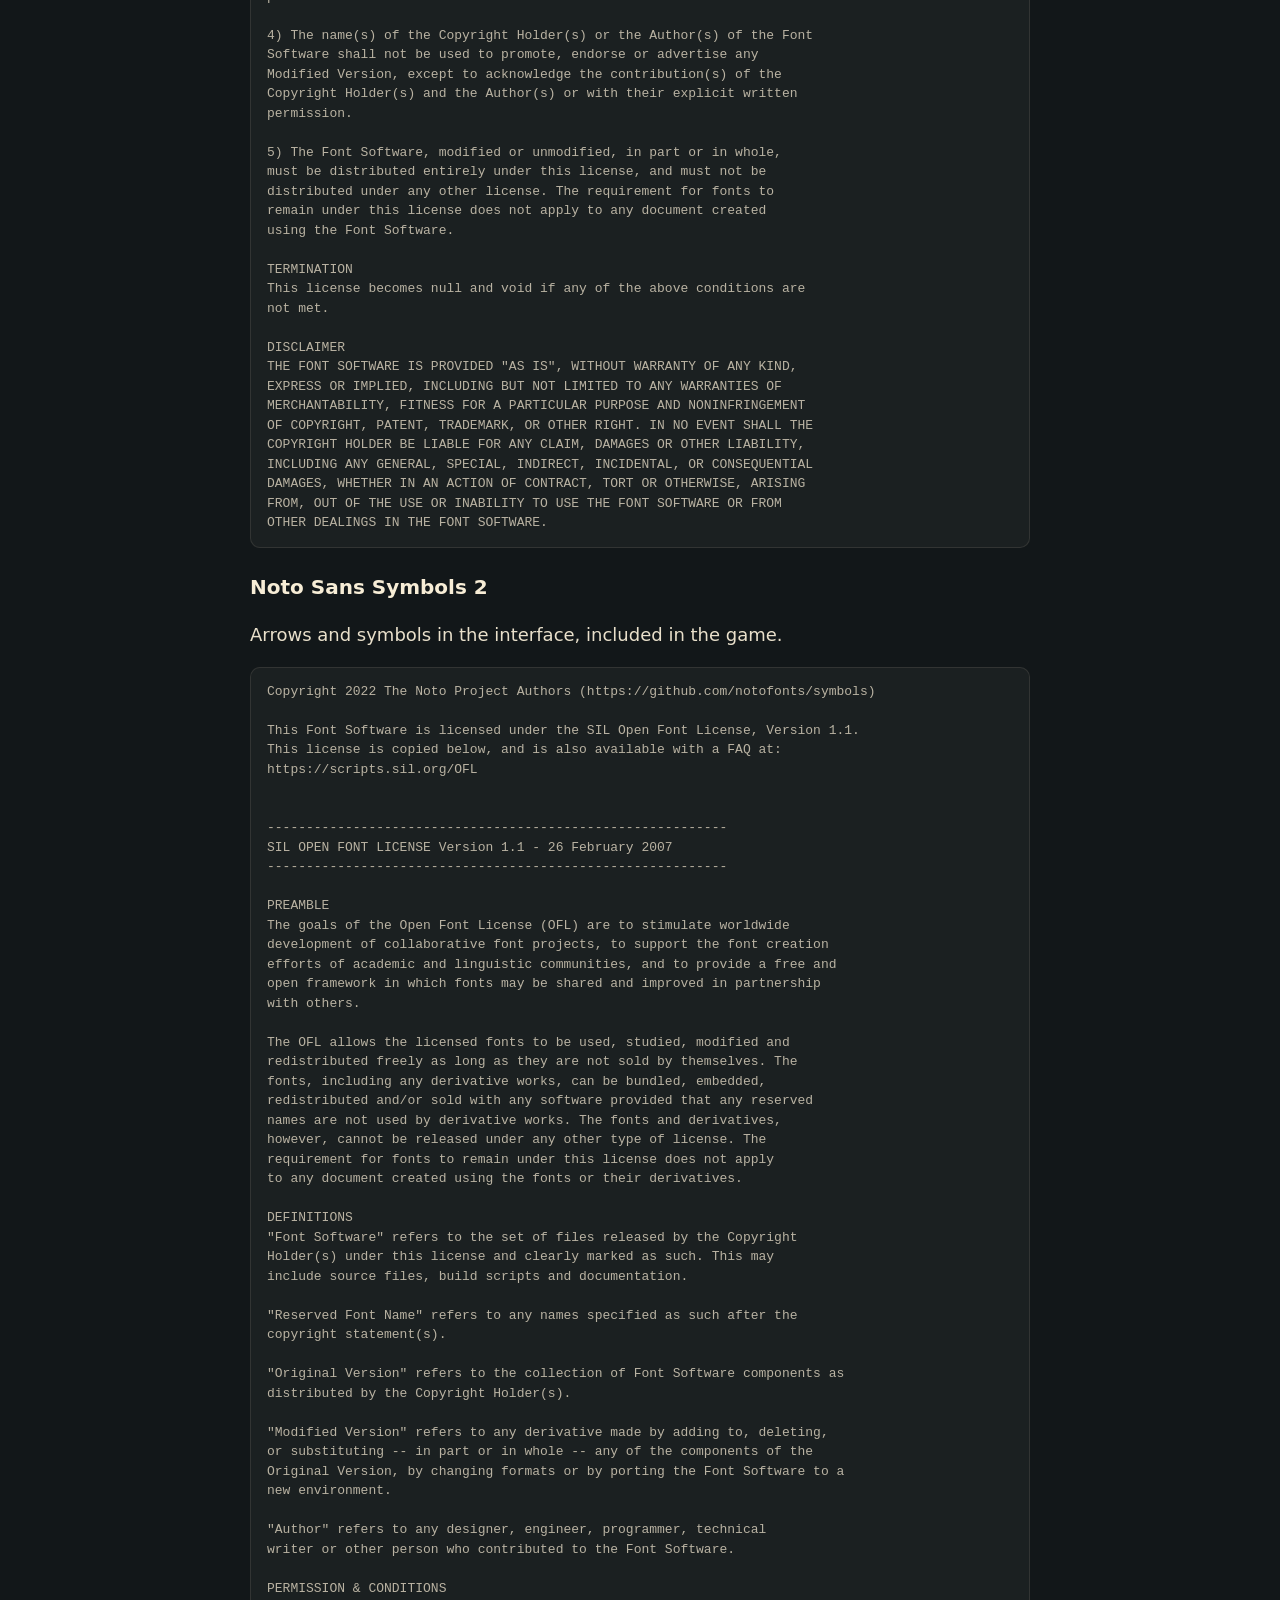
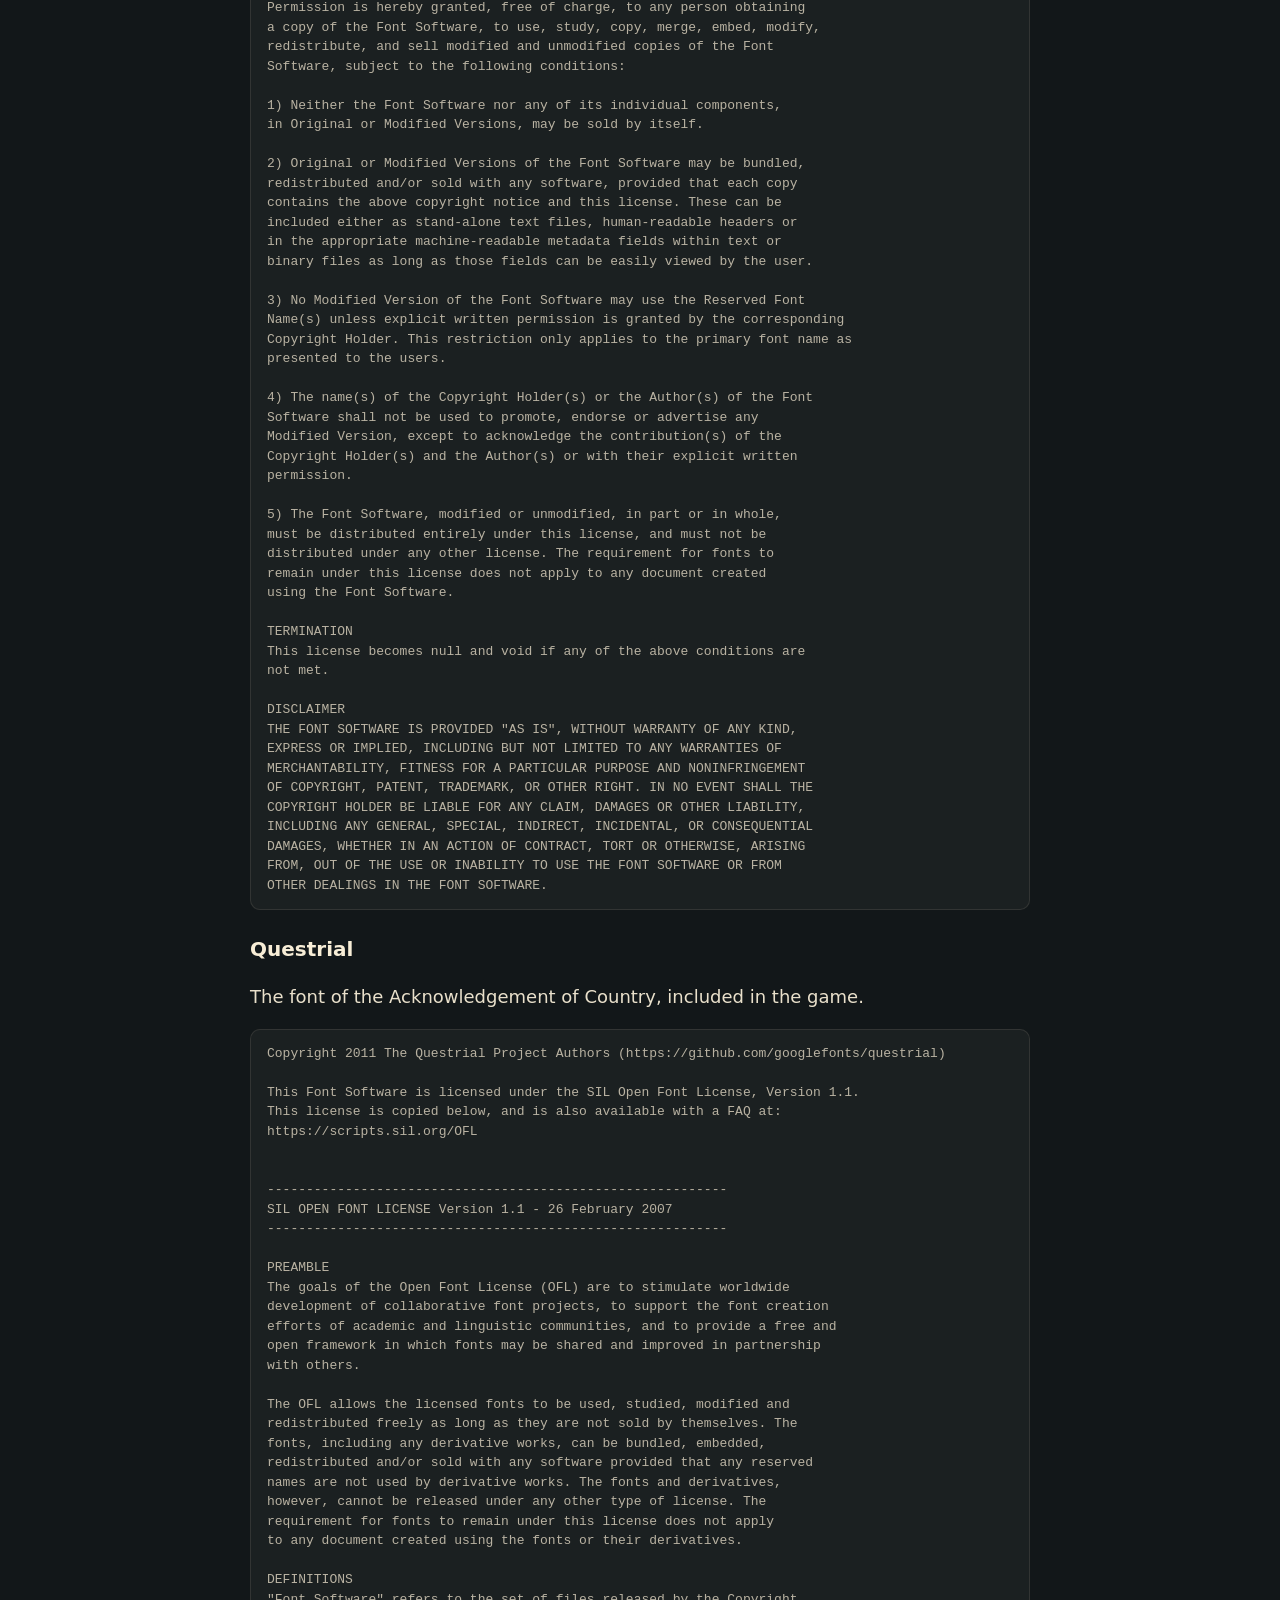
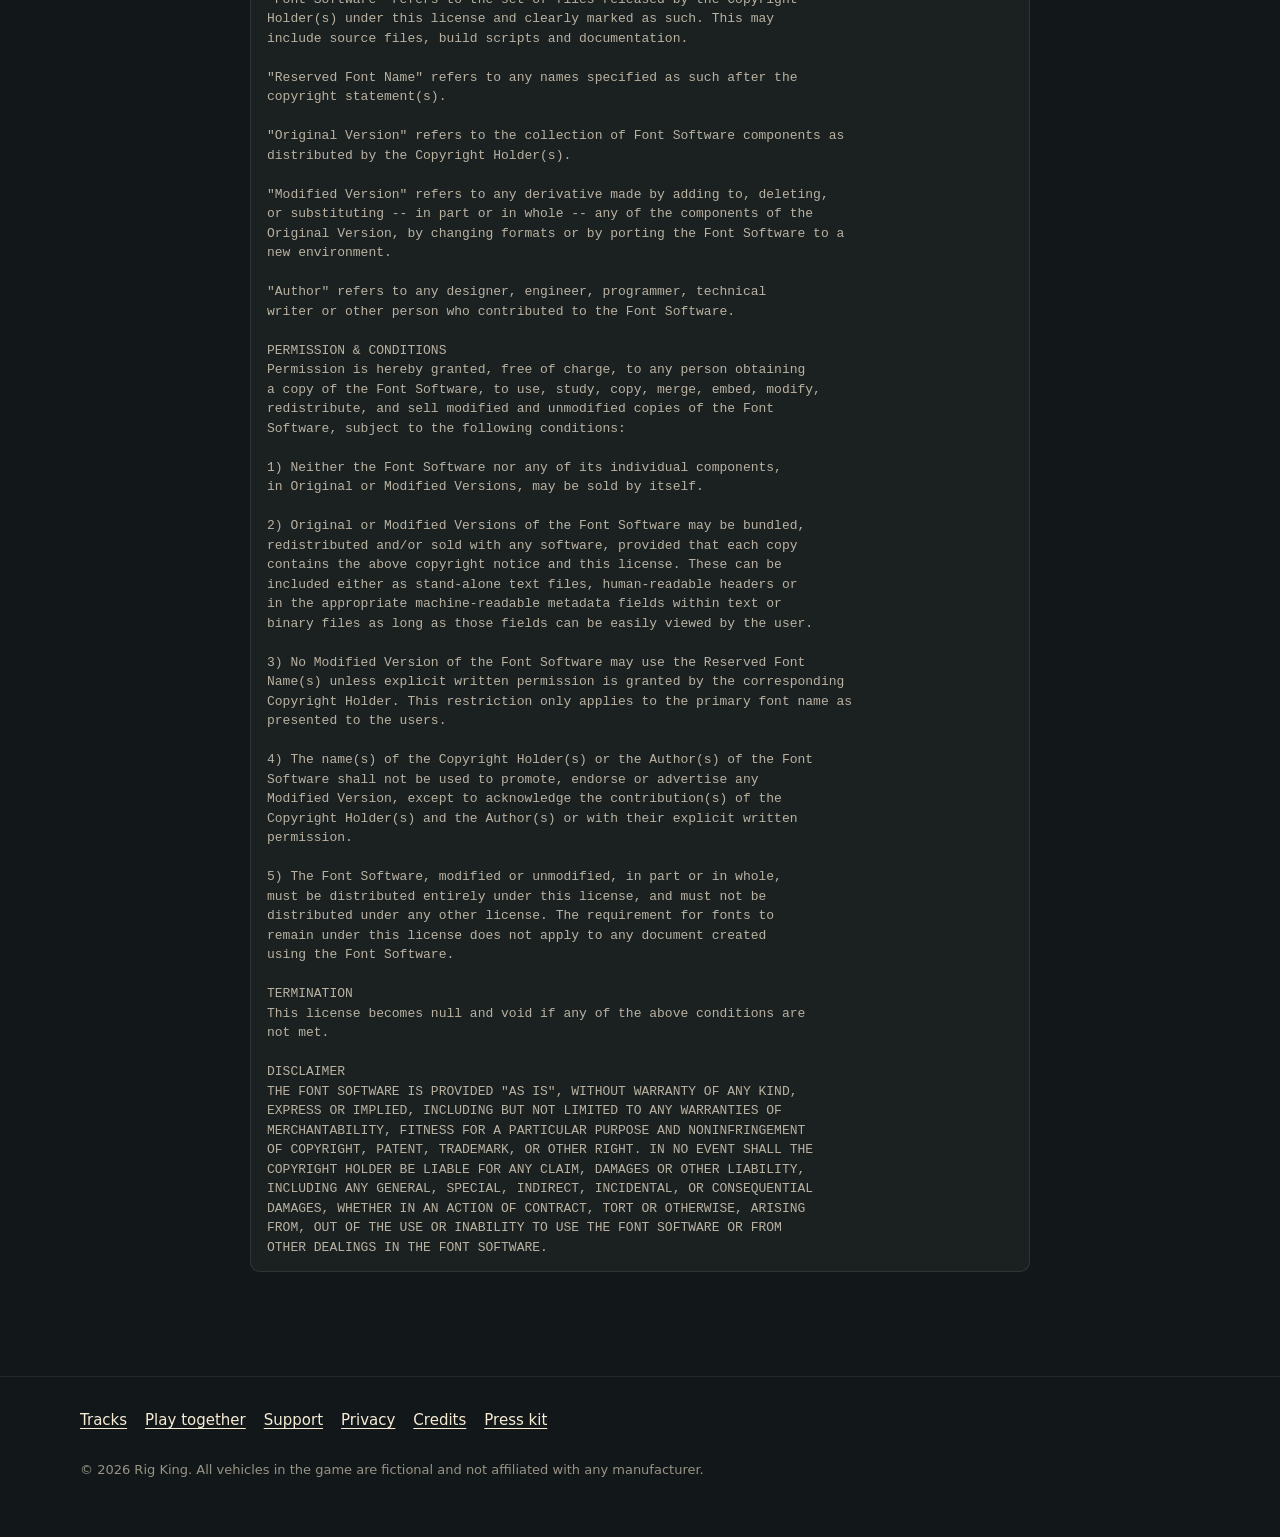
==== commit 0bd51dc7: "Sync from rig-king/site" ====
--- a/credits/index.html
+++ b/credits/index.html
@@ -29,7 +29,7 @@
       <h2>Made for Rig King</h2>
       <p>Every plant, tree, building and sign in the game was modelled for Rig King, and so was every vehicle you can drive and every animal:</p>
       <ul>
-        <li>more than 60 kinds of tree and plant, mostly Australian natives, from river red gums, coolibahs and boabs to tree ferns, palms, spinifex and kangaroo paw;</li>
+        <li>more than 80 kinds of tree and plant in over 200 varieties, mostly Australian natives, from river red gums, coolibahs and boabs to tree ferns, palms, spinifex and kangaroo paw;</li>
         <li>the saltwater crocodiles, red kangaroos, wallabies, emus, cassowaries, Brahman cattle and birds;</li>
         <li>the rig and its trailer, the road train, the cars, and the sedans, utes, 4WDs and caravans parked at Dusty Creek and Long Haul, and the hatchbacks, old utes, panel vans and dual-cabs parked along Nightcap Drive's village street;</li>
         <li>the Croc River ferry;</li>
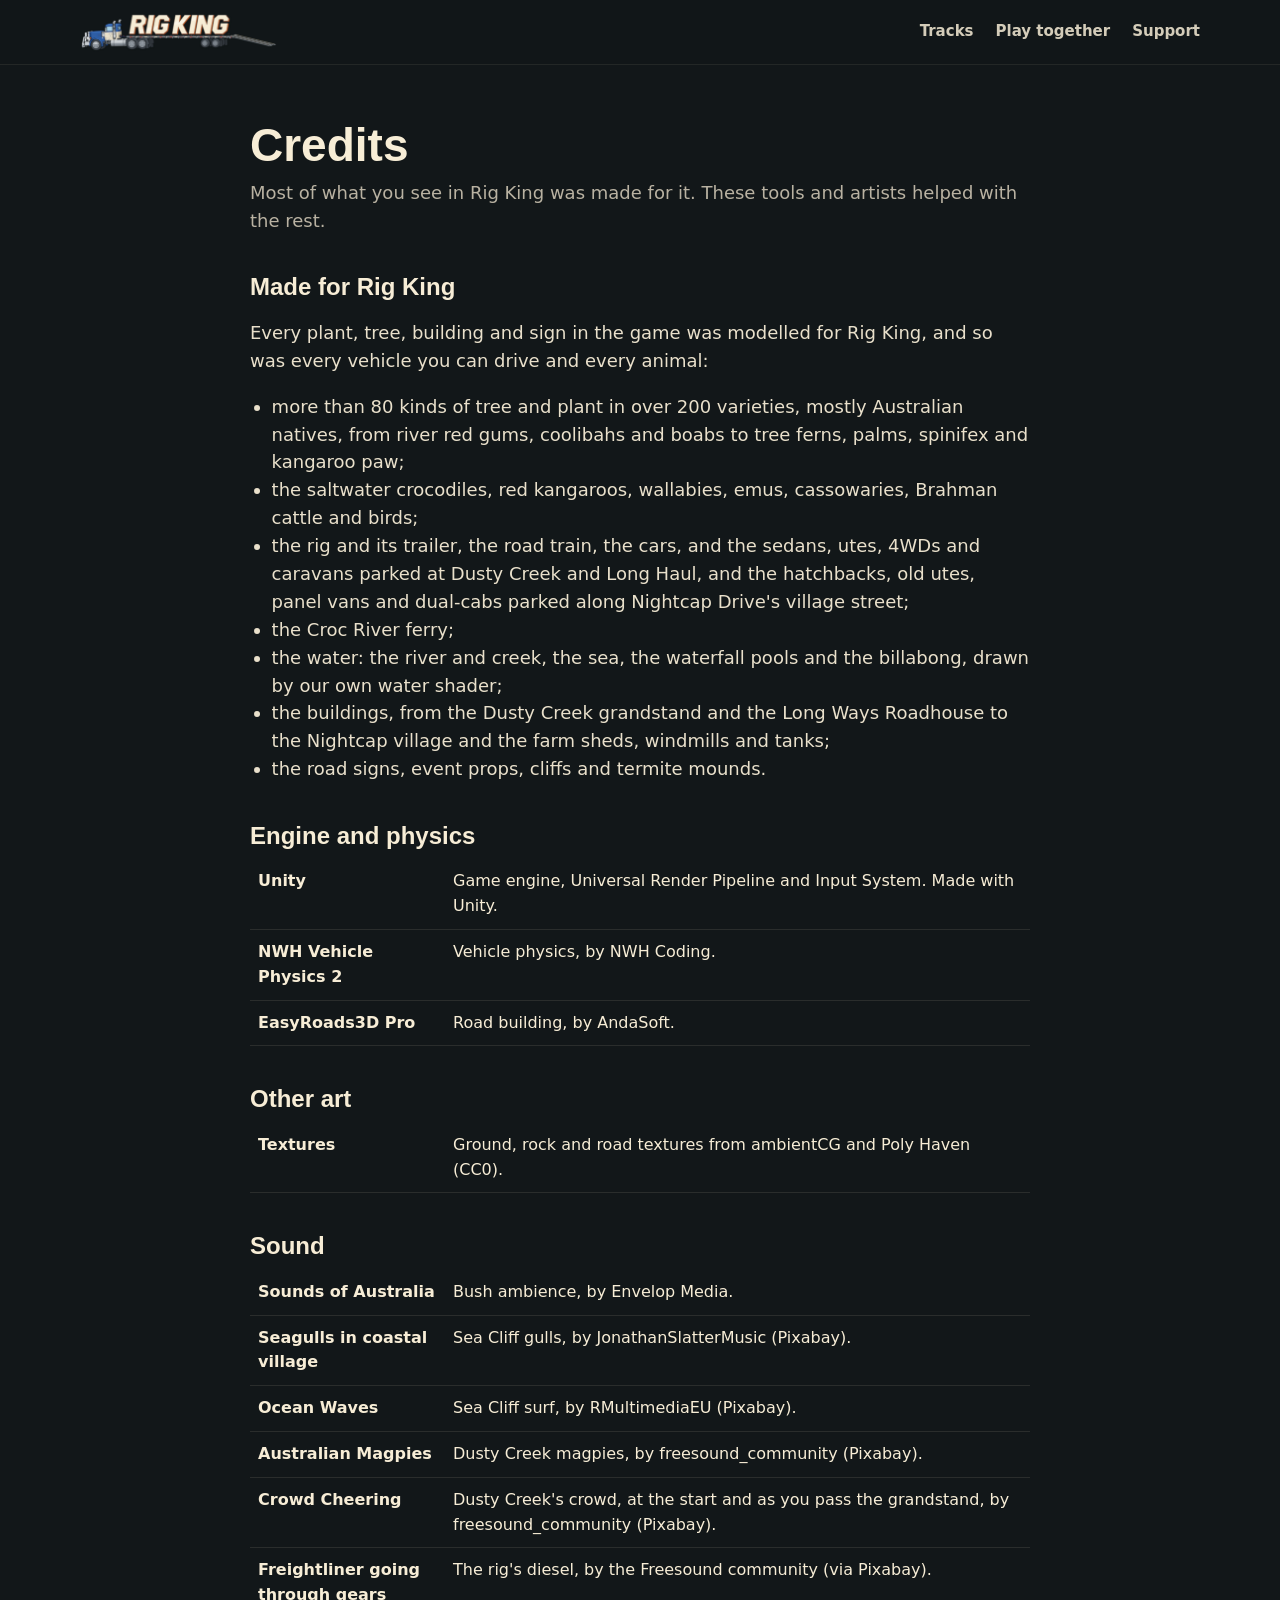
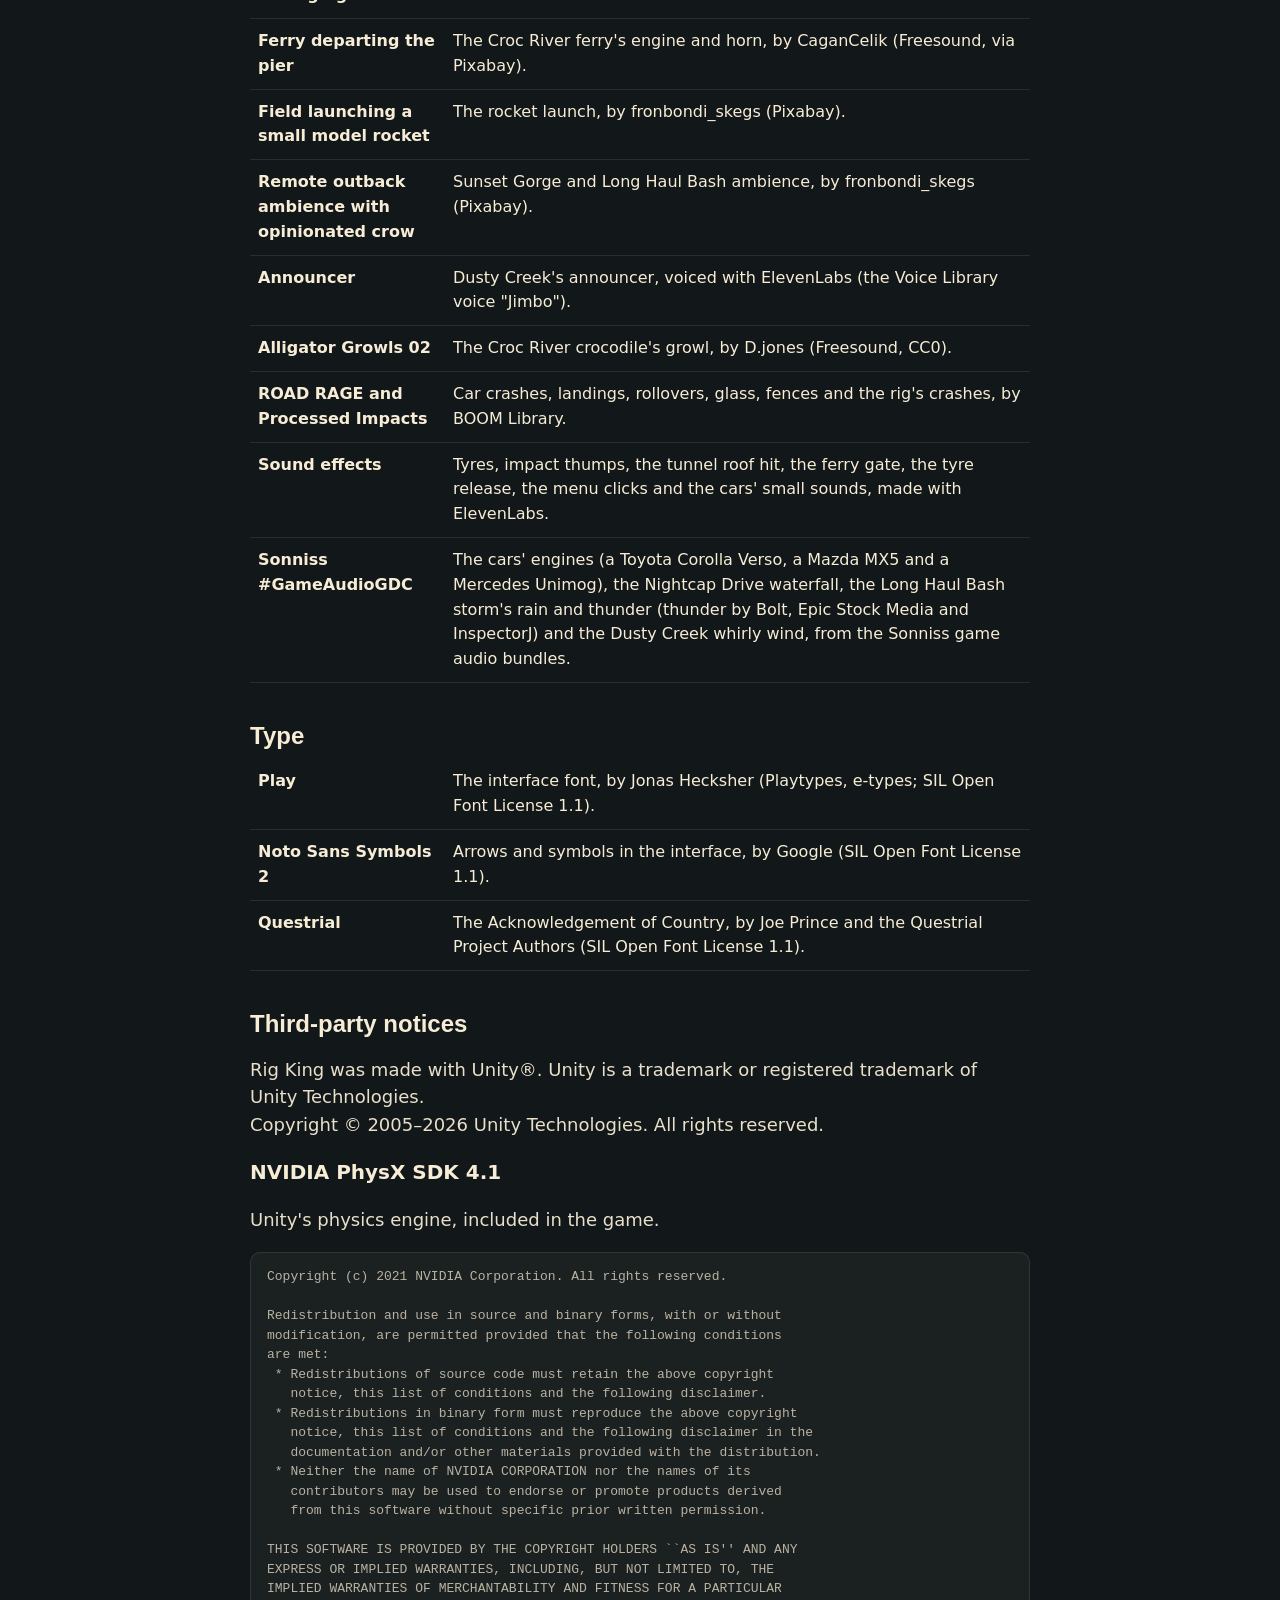
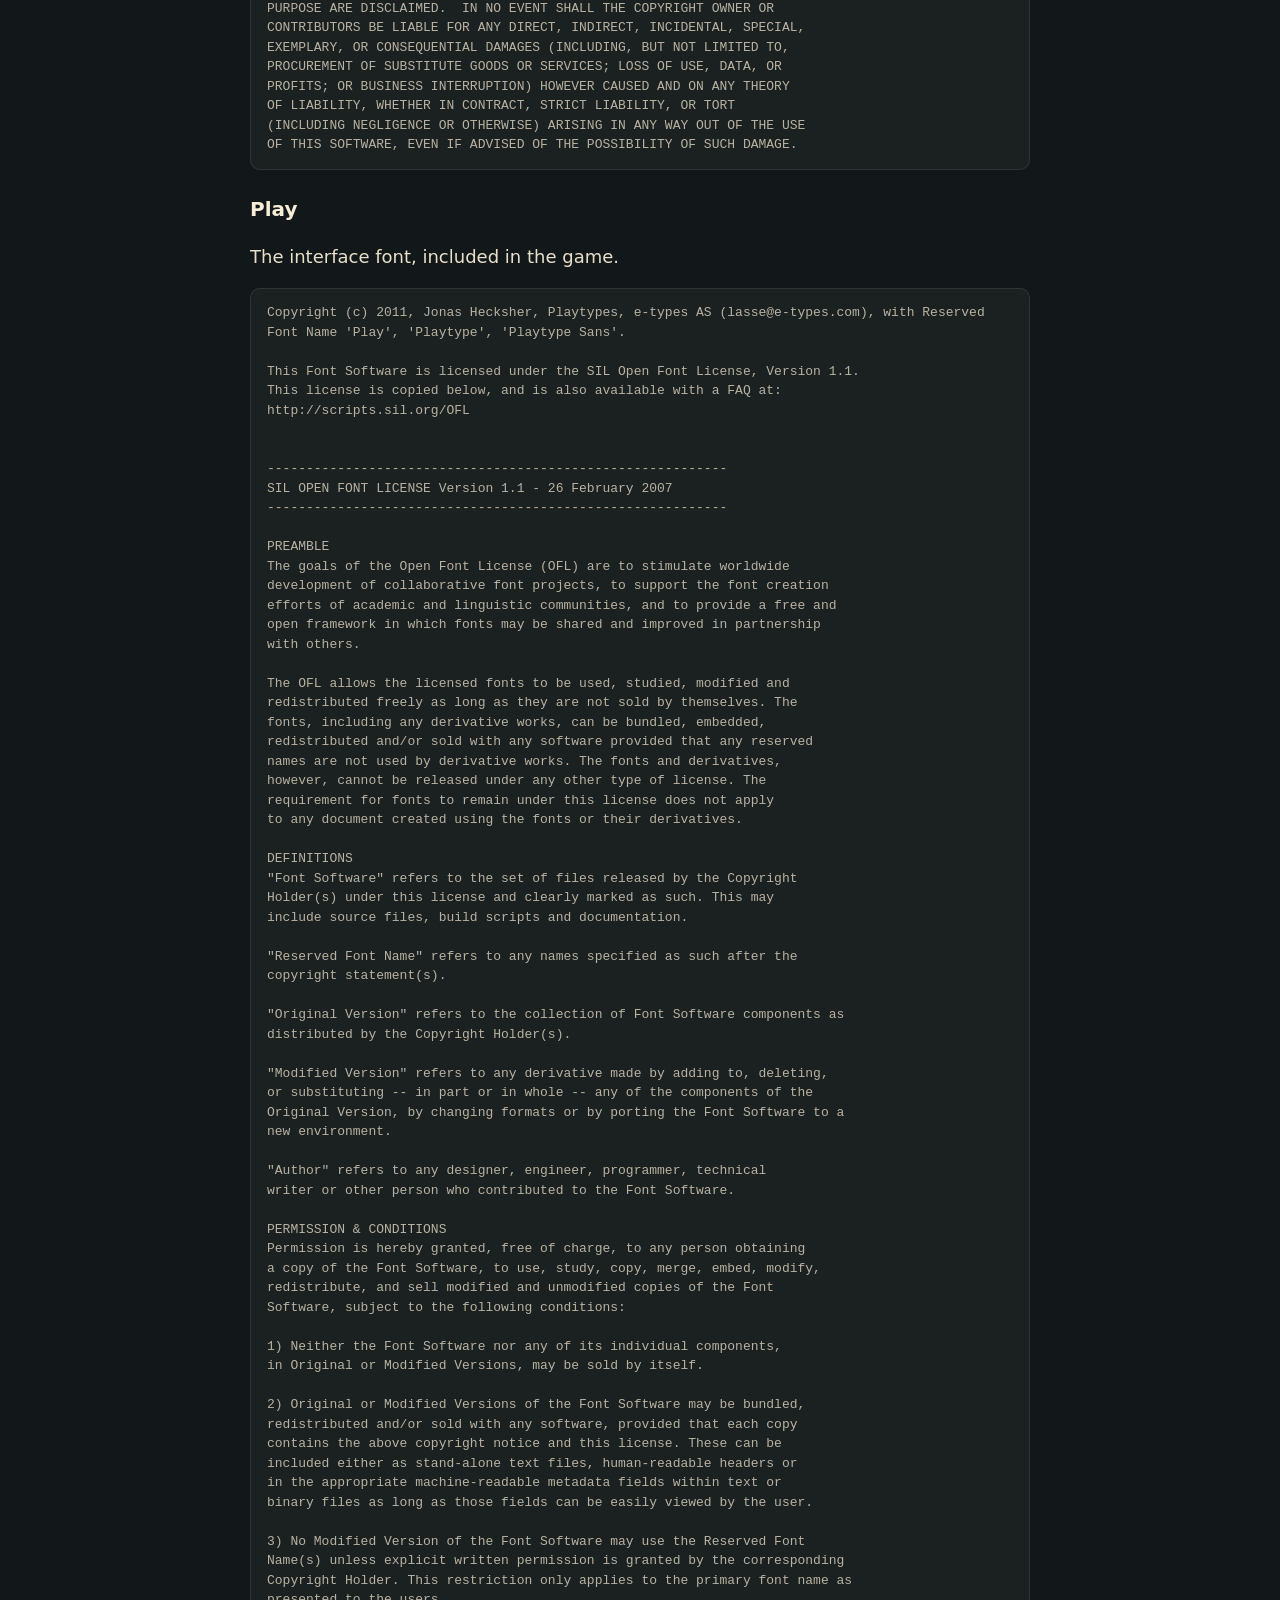
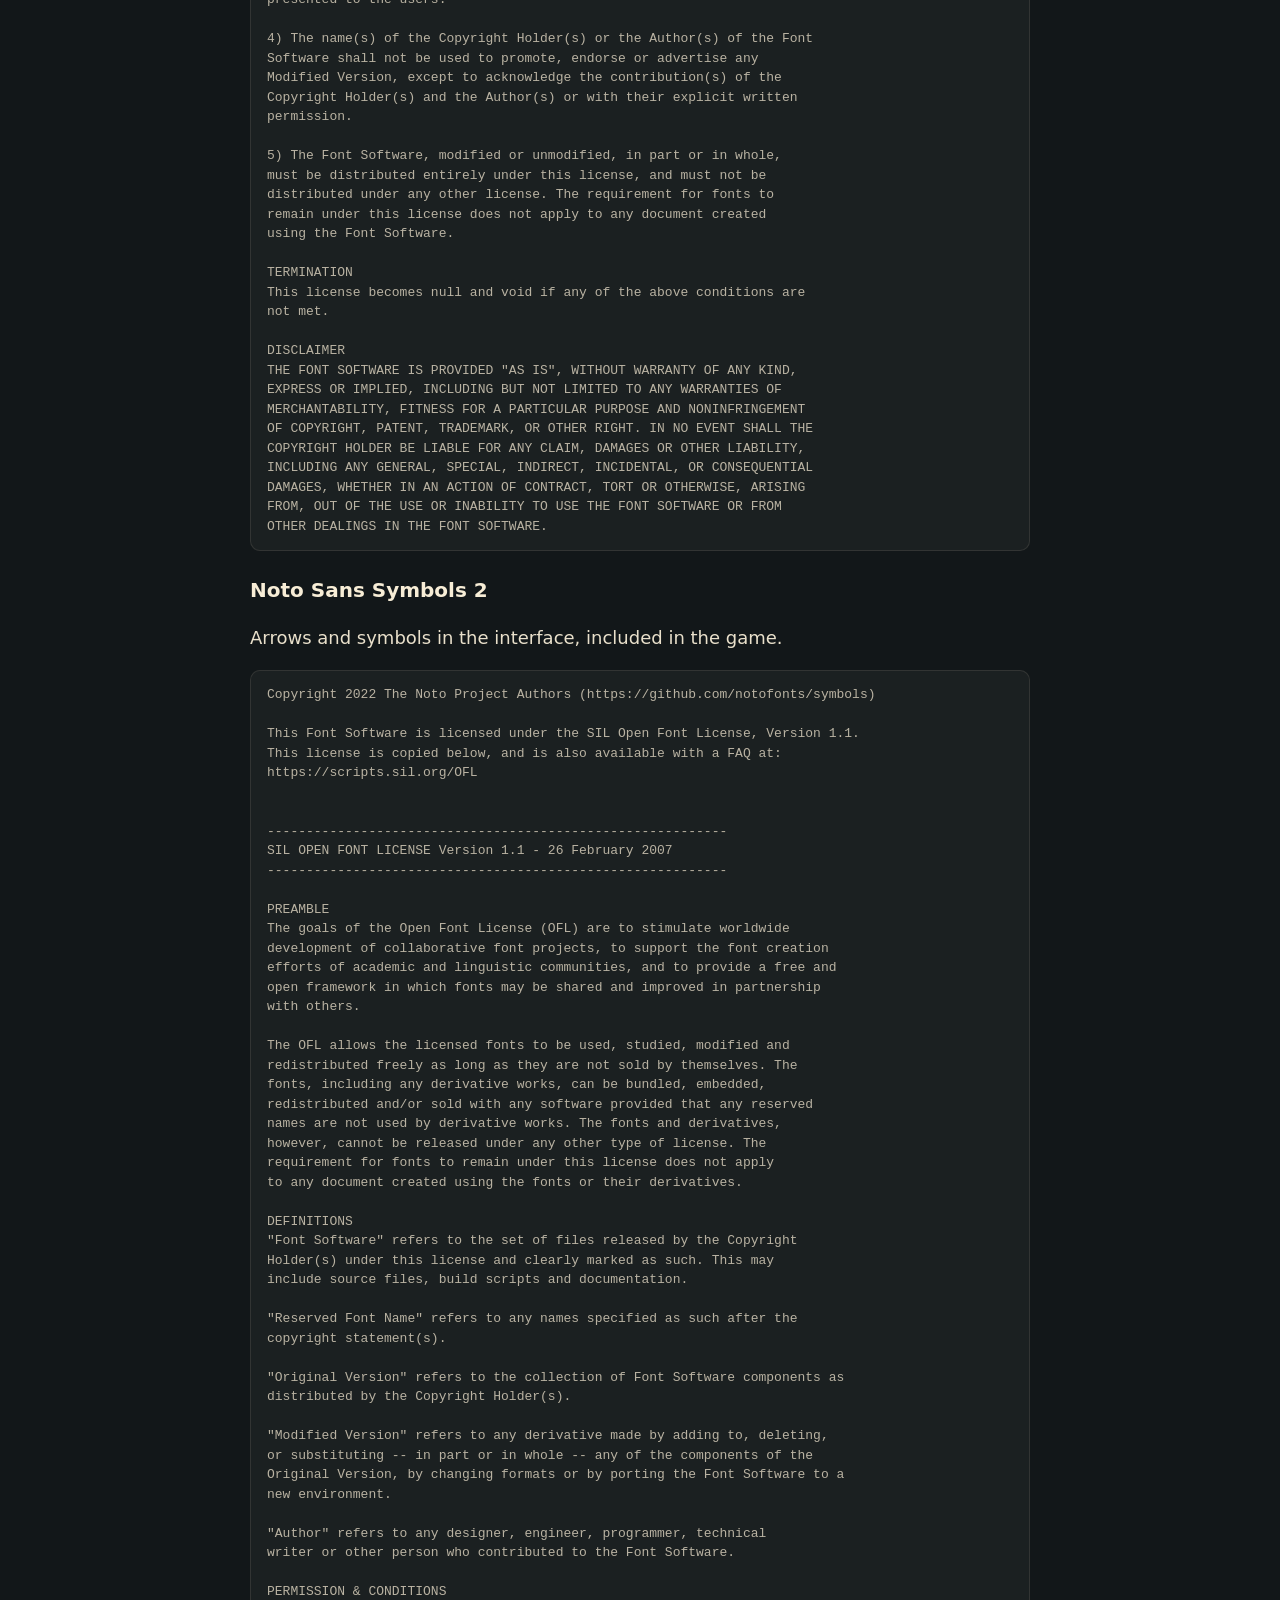
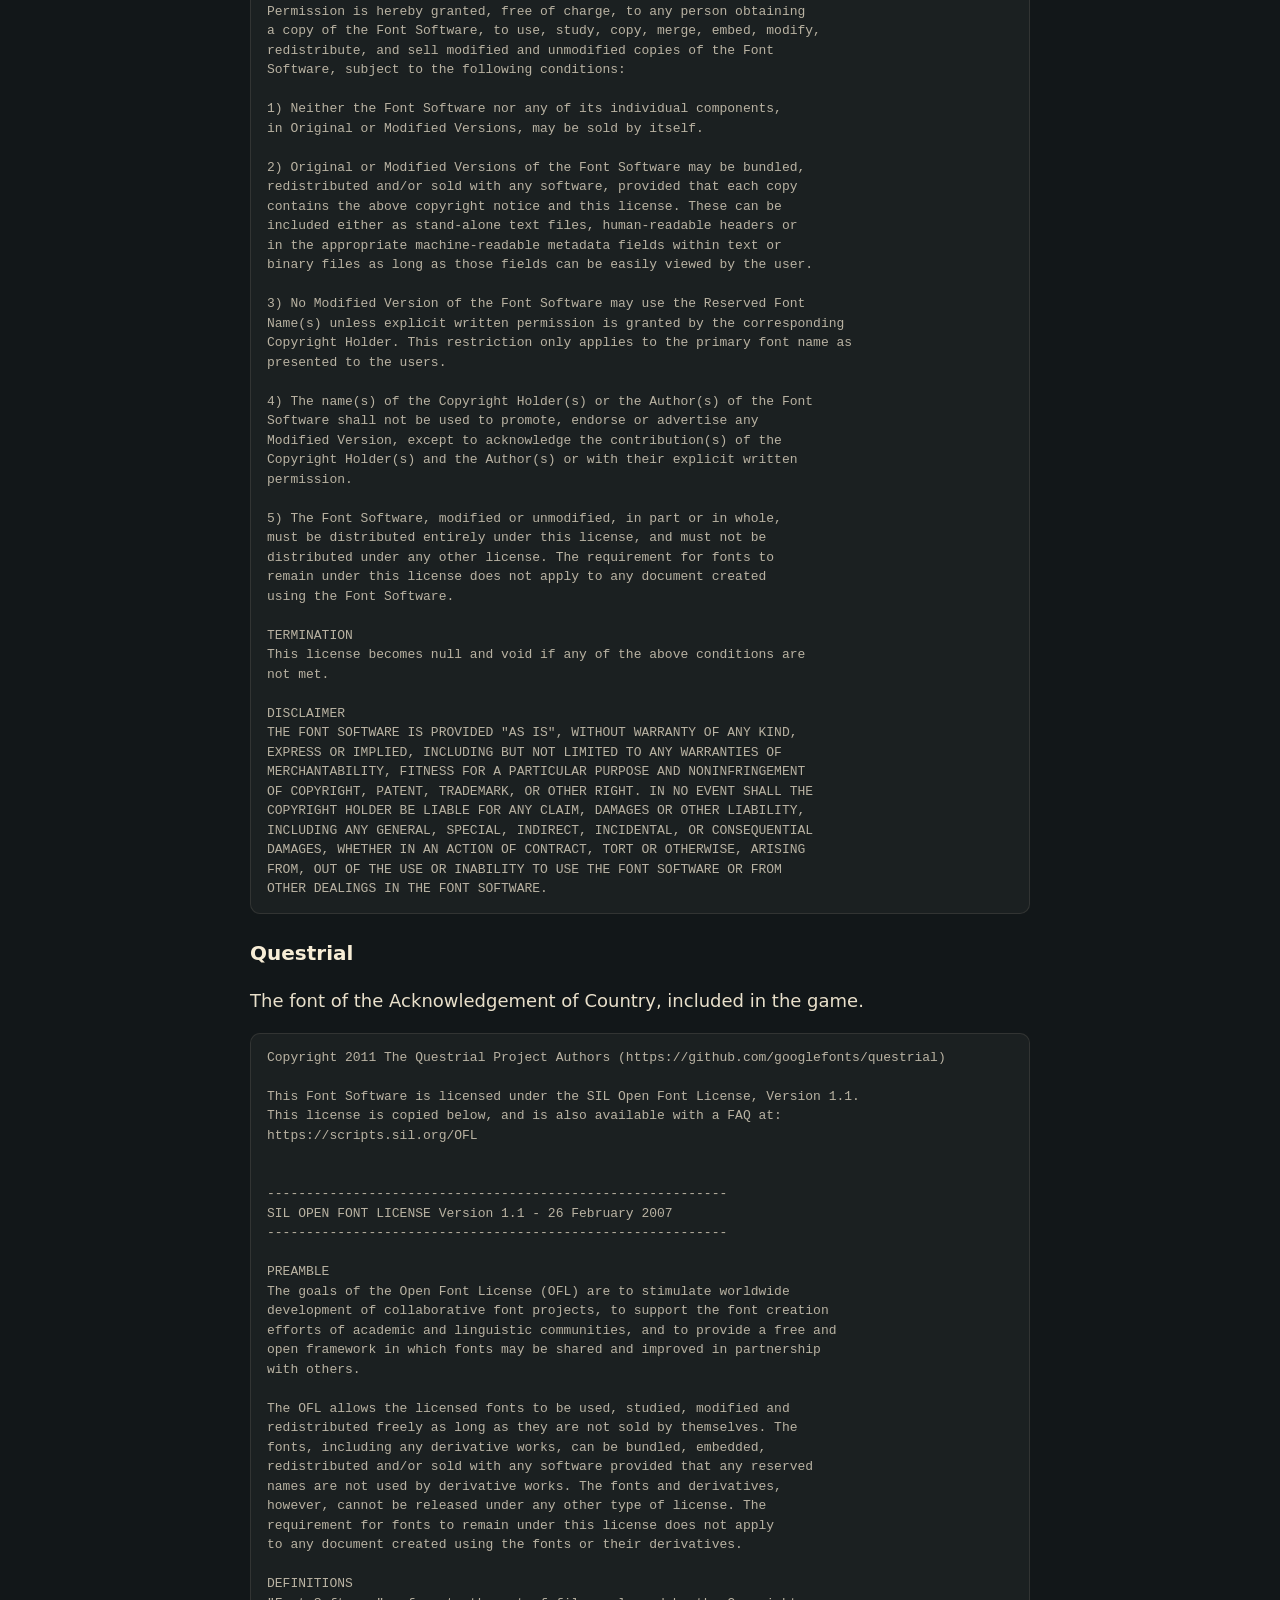
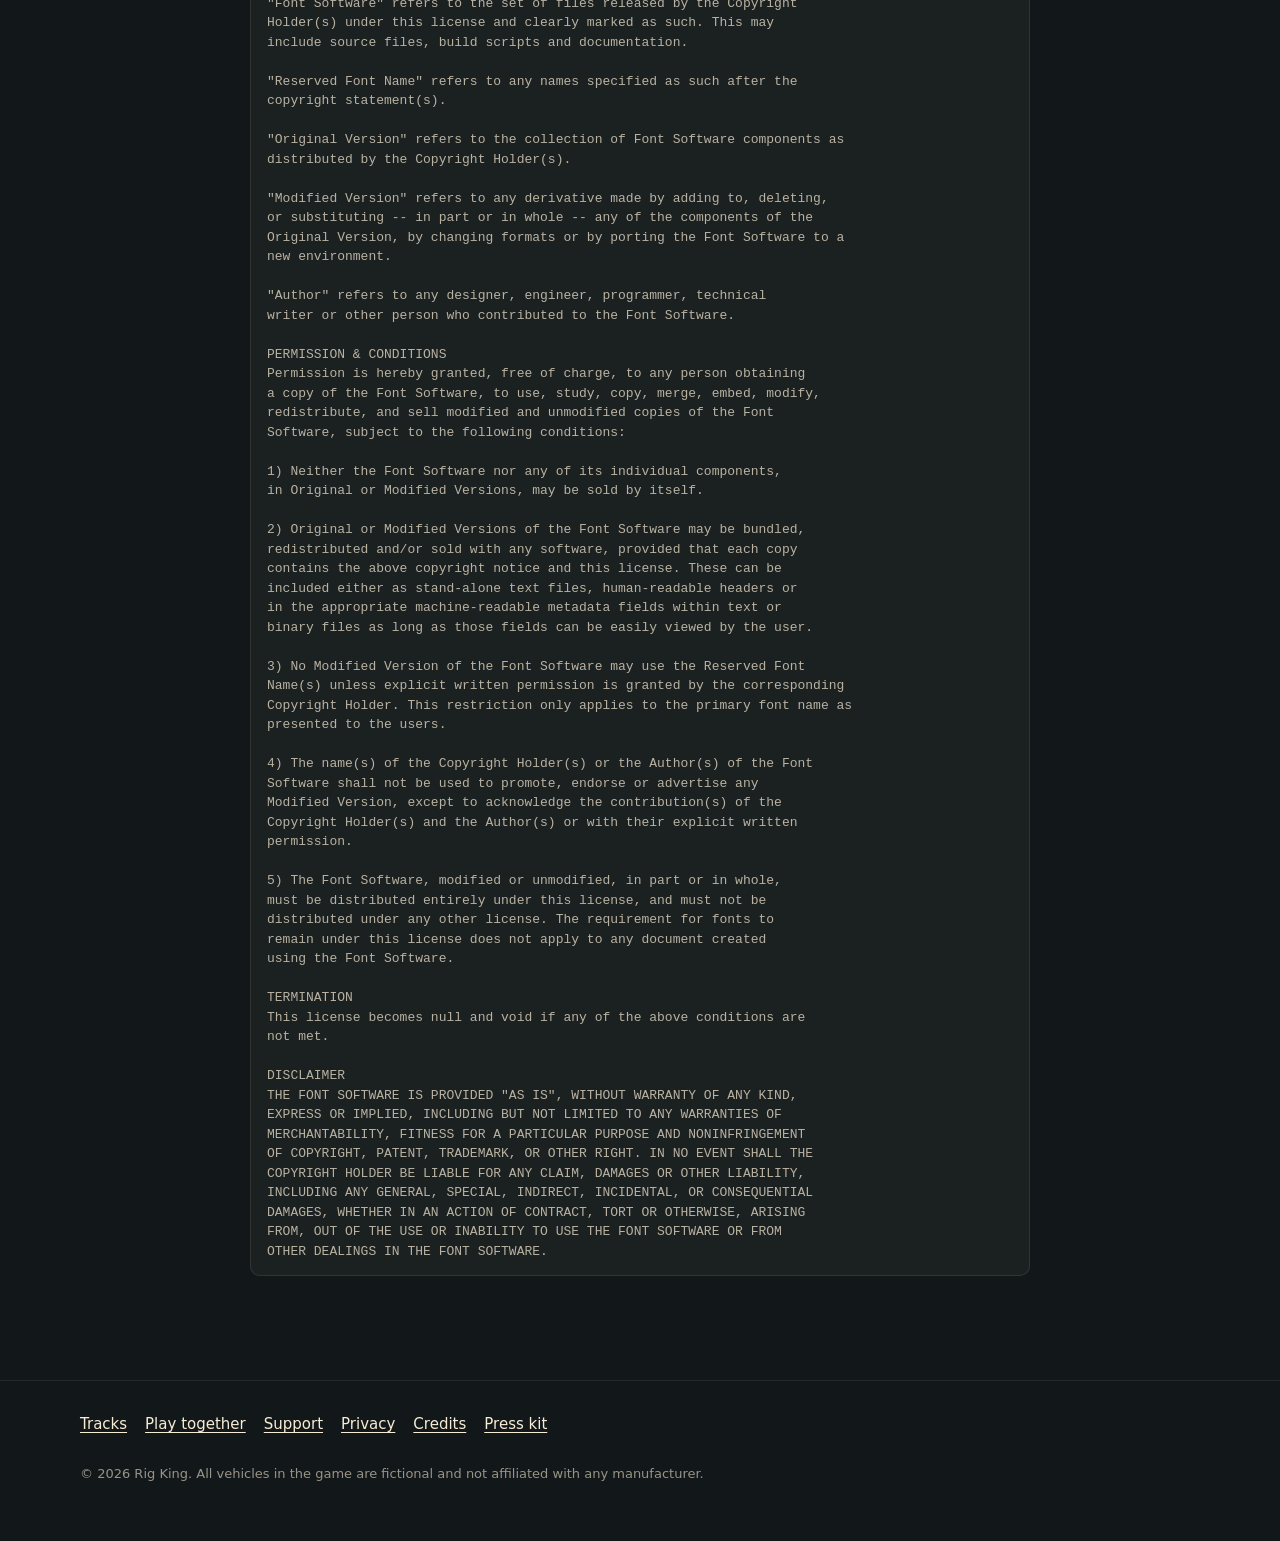
==== commit db9755f6: "Sync from rig-king/site" ====
--- a/credits/index.html
+++ b/credits/index.html
@@ -64,9 +64,8 @@
         <tr><th>Announcer</th><td>Dusty Creek's announcer, voiced with ElevenLabs (the Voice Library voice "Jimbo").</td></tr>
         <tr><th>Alligator Growls 02</th><td>The Croc River crocodile's growl, by D.jones (Freesound, CC0).</td></tr>
         <tr><th>ROAD RAGE and Processed Impacts</th><td>Car crashes, landings, rollovers, glass, fences and the rig's crashes, by BOOM Library.</td></tr>
-        <tr><th>Regular Impact Sounds</th><td>Crashes, rocket hits, barrier and fence hits, landings and the rockfall, by AD Sounds (Unity Asset Store).</td></tr>
-        <tr><th>NWH Vehicle Physics 2 sounds</th><td>Tyre rolling and skid sounds, and part of the tunnel roof scrape, by NWH Coding (Unity Asset Store).</td></tr>
-        <tr><th>Sonniss #GameAudioGDC</th><td>The Nightcap Drive waterfall, the Long Haul Bash storm's rain and thunder (thunder by Bolt, Epic Stock Media and InspectorJ) and the Dusty Creek whirly wind, from the Sonniss game audio bundles.</td></tr>
+        <tr><th>Sound effects</th><td>Tyres, impact thumps, the tunnel roof hit, the ferry gate, the tyre release, the menu clicks and the cars' small sounds, made with ElevenLabs.</td></tr>
+        <tr><th>Sonniss #GameAudioGDC</th><td>The cars' engines (a Toyota Corolla Verso, a Mazda MX5 and a Mercedes Unimog), the Nightcap Drive waterfall, the Long Haul Bash storm's rain and thunder (thunder by Bolt, Epic Stock Media and InspectorJ) and the Dusty Creek whirly wind, from the Sonniss game audio bundles.</td></tr>
       </table>
 
       <h2>Type</h2>
--- a/assets/style.css
+++ b/assets/style.css
@@ -94,6 +94,7 @@
 }
 
 .video { aspect-ratio: 16 / 9; border-radius: 14px; overflow: hidden; background: #000; }
+.pack-video { margin-top: 28px; }
 .video iframe { width: 100%; height: 100%; border: 0; display: block; }
 .shots { display: grid; grid-template-columns: repeat(2, 1fr); gap: 16px; }
 .shots figure { margin: 0; }
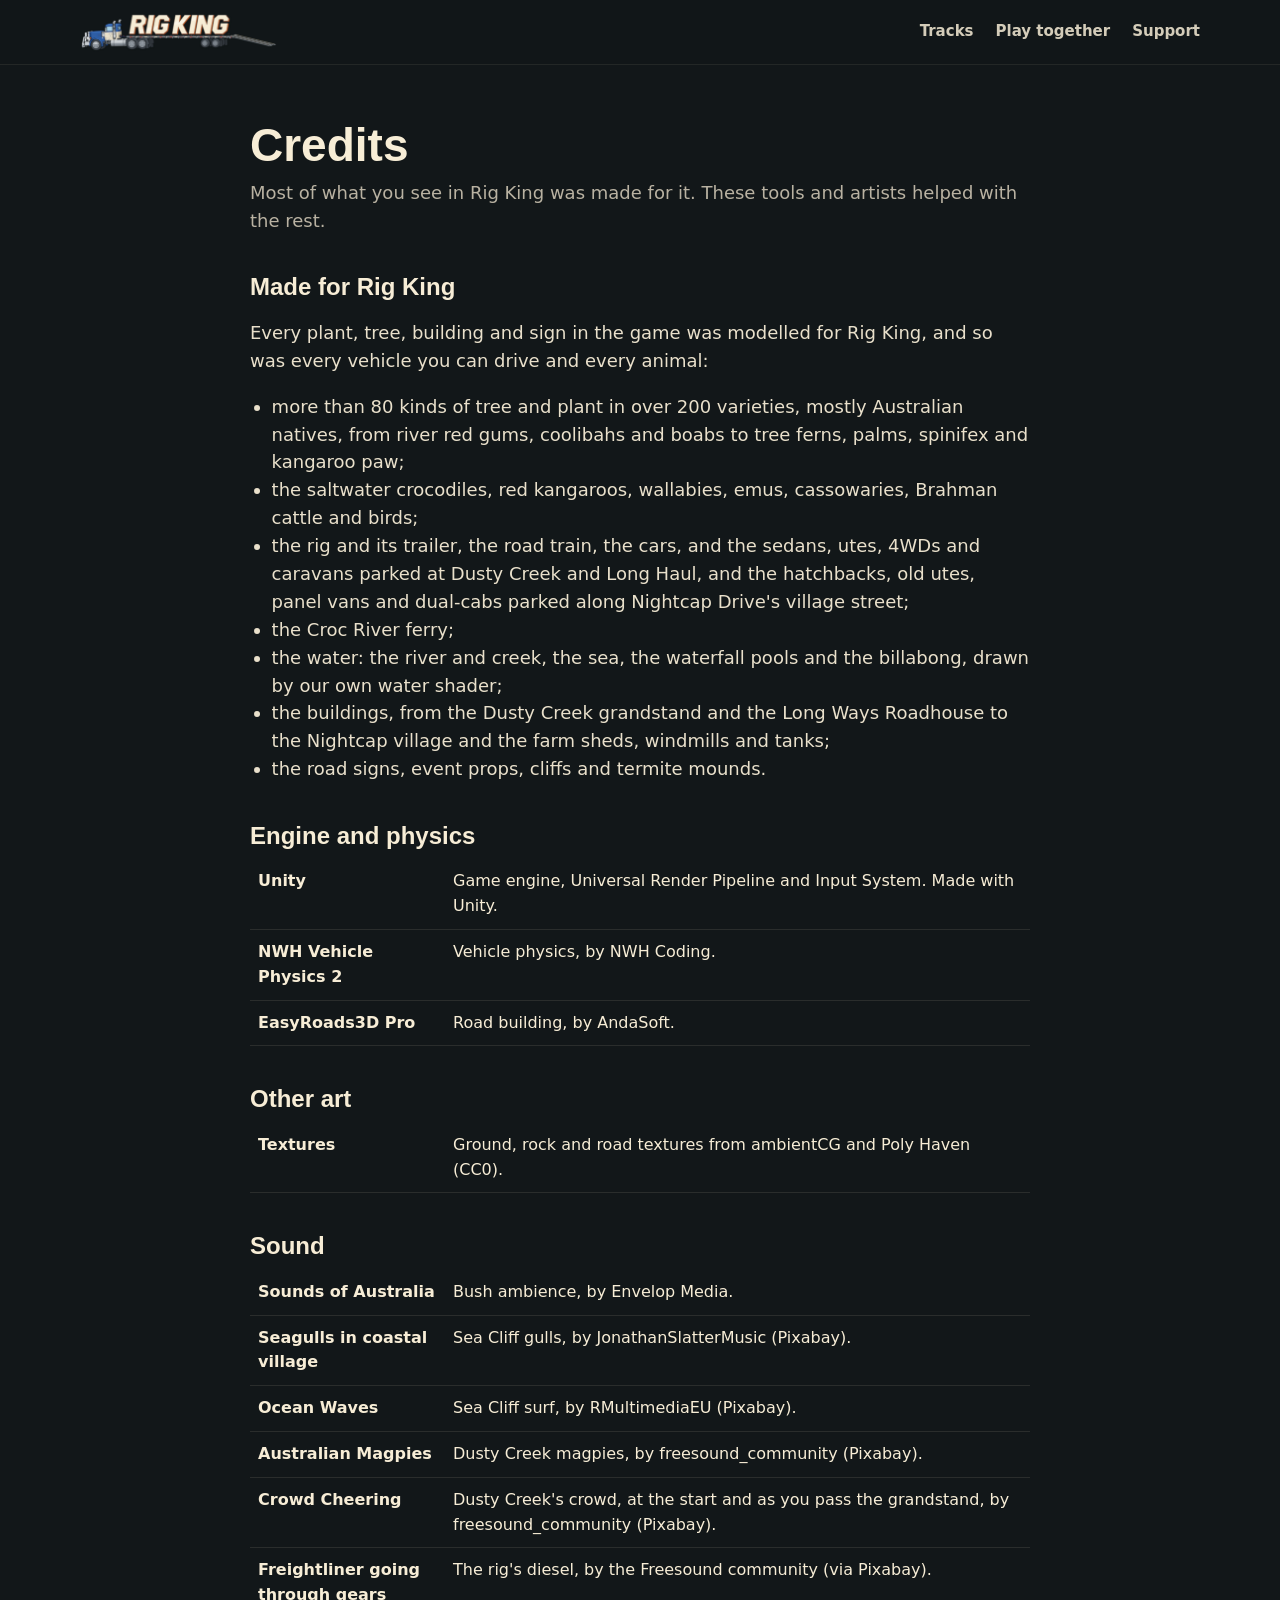
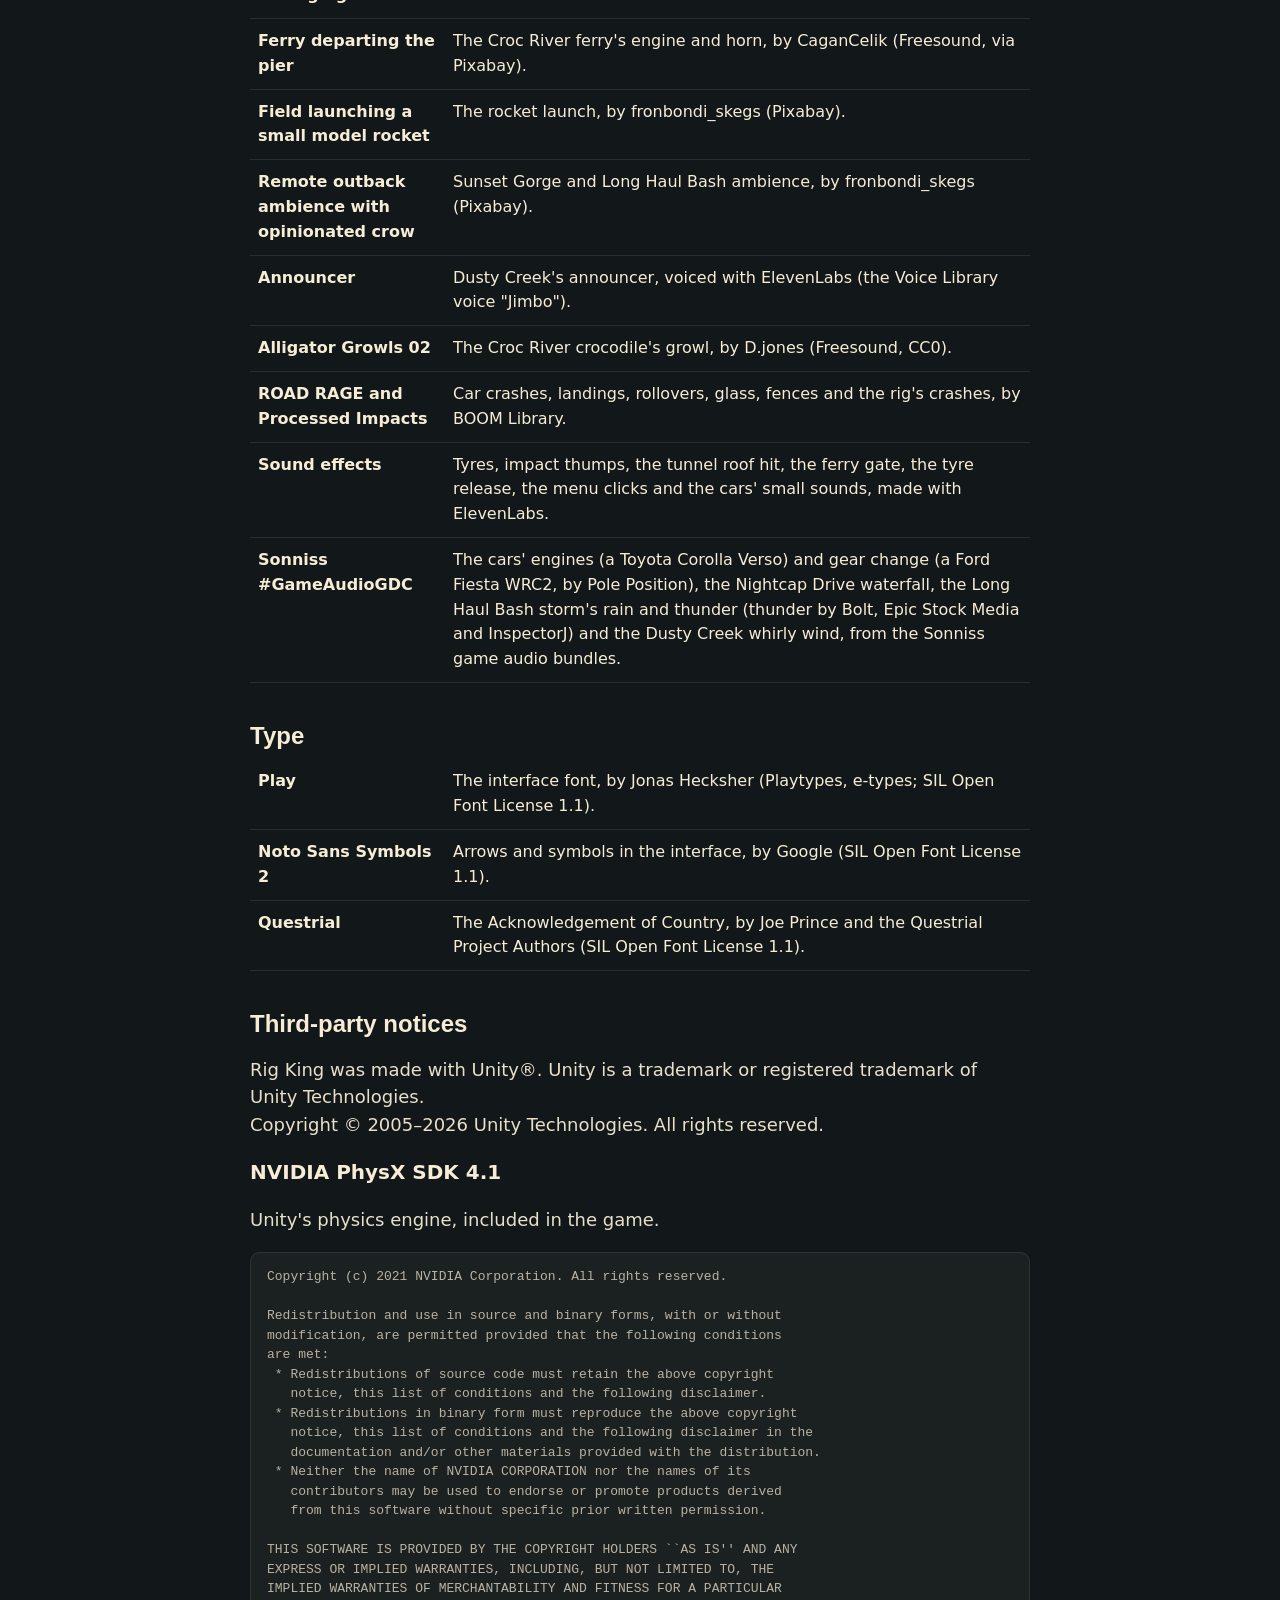
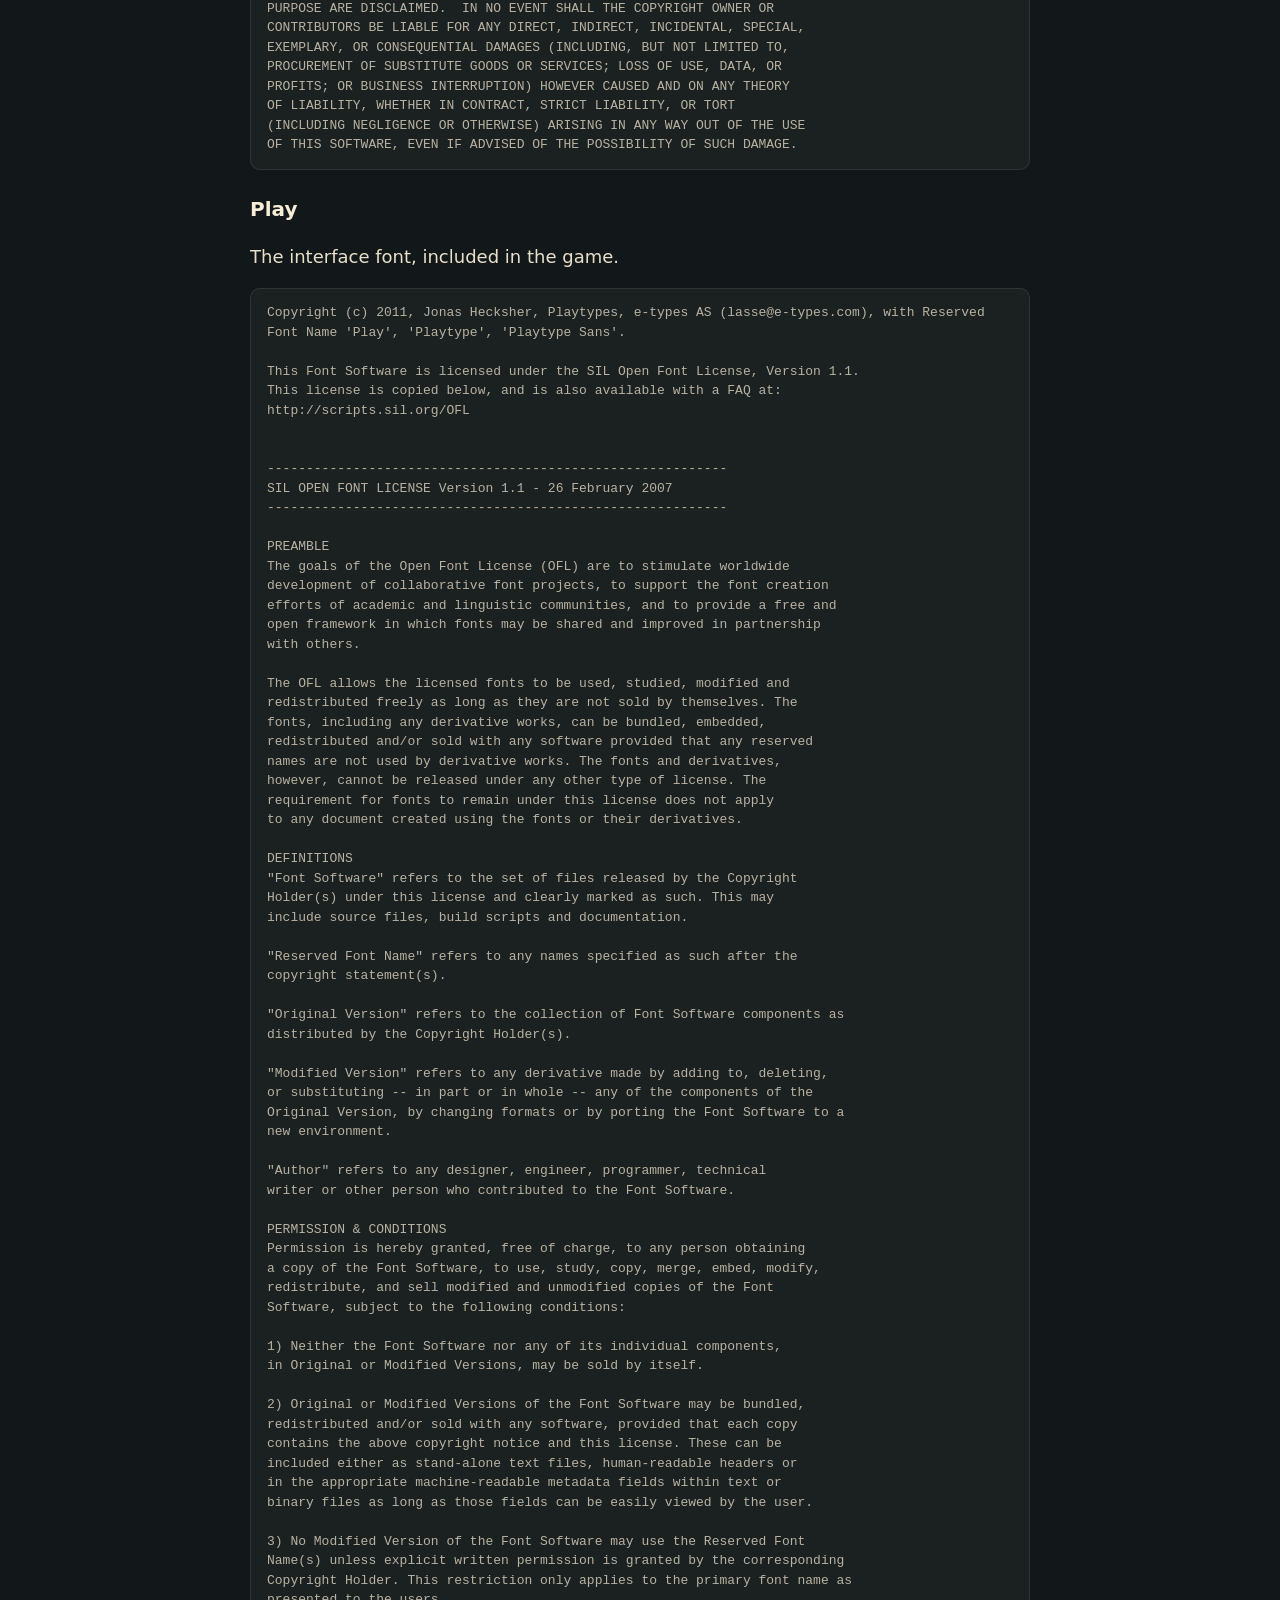
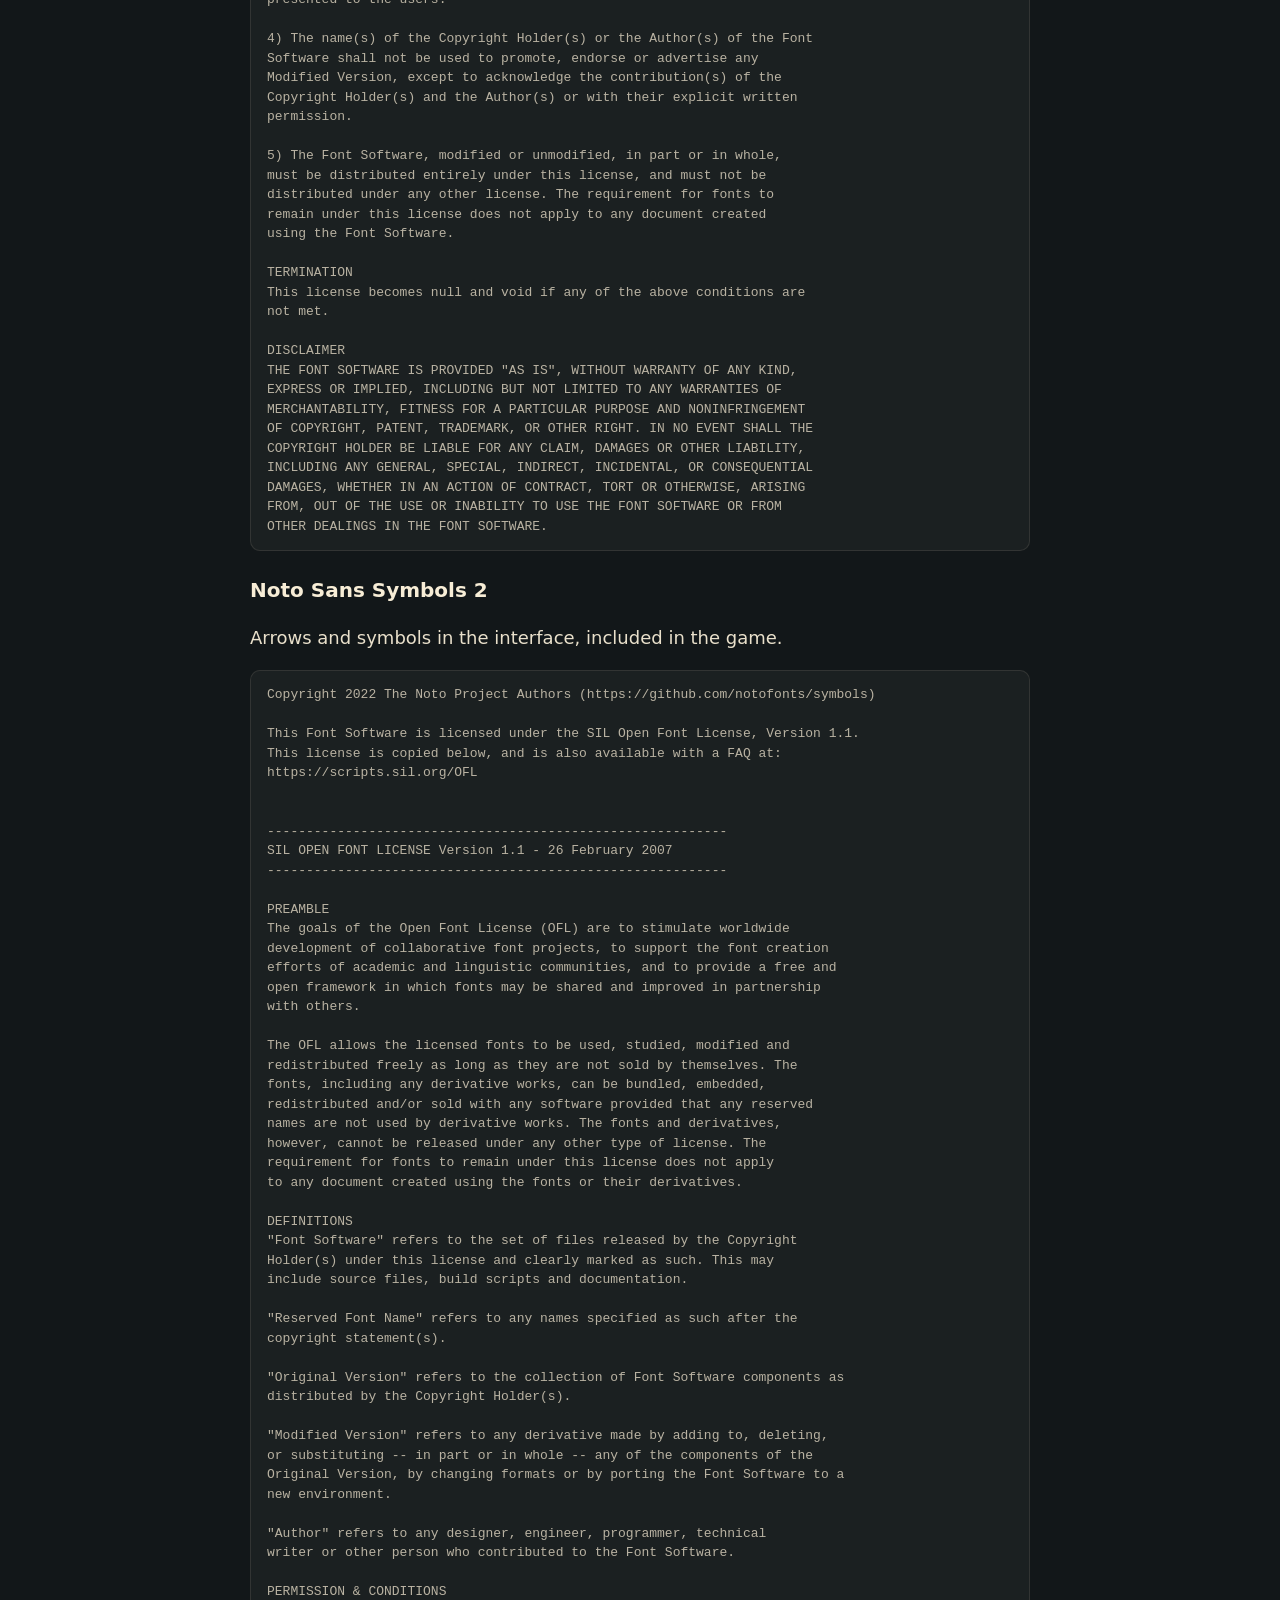
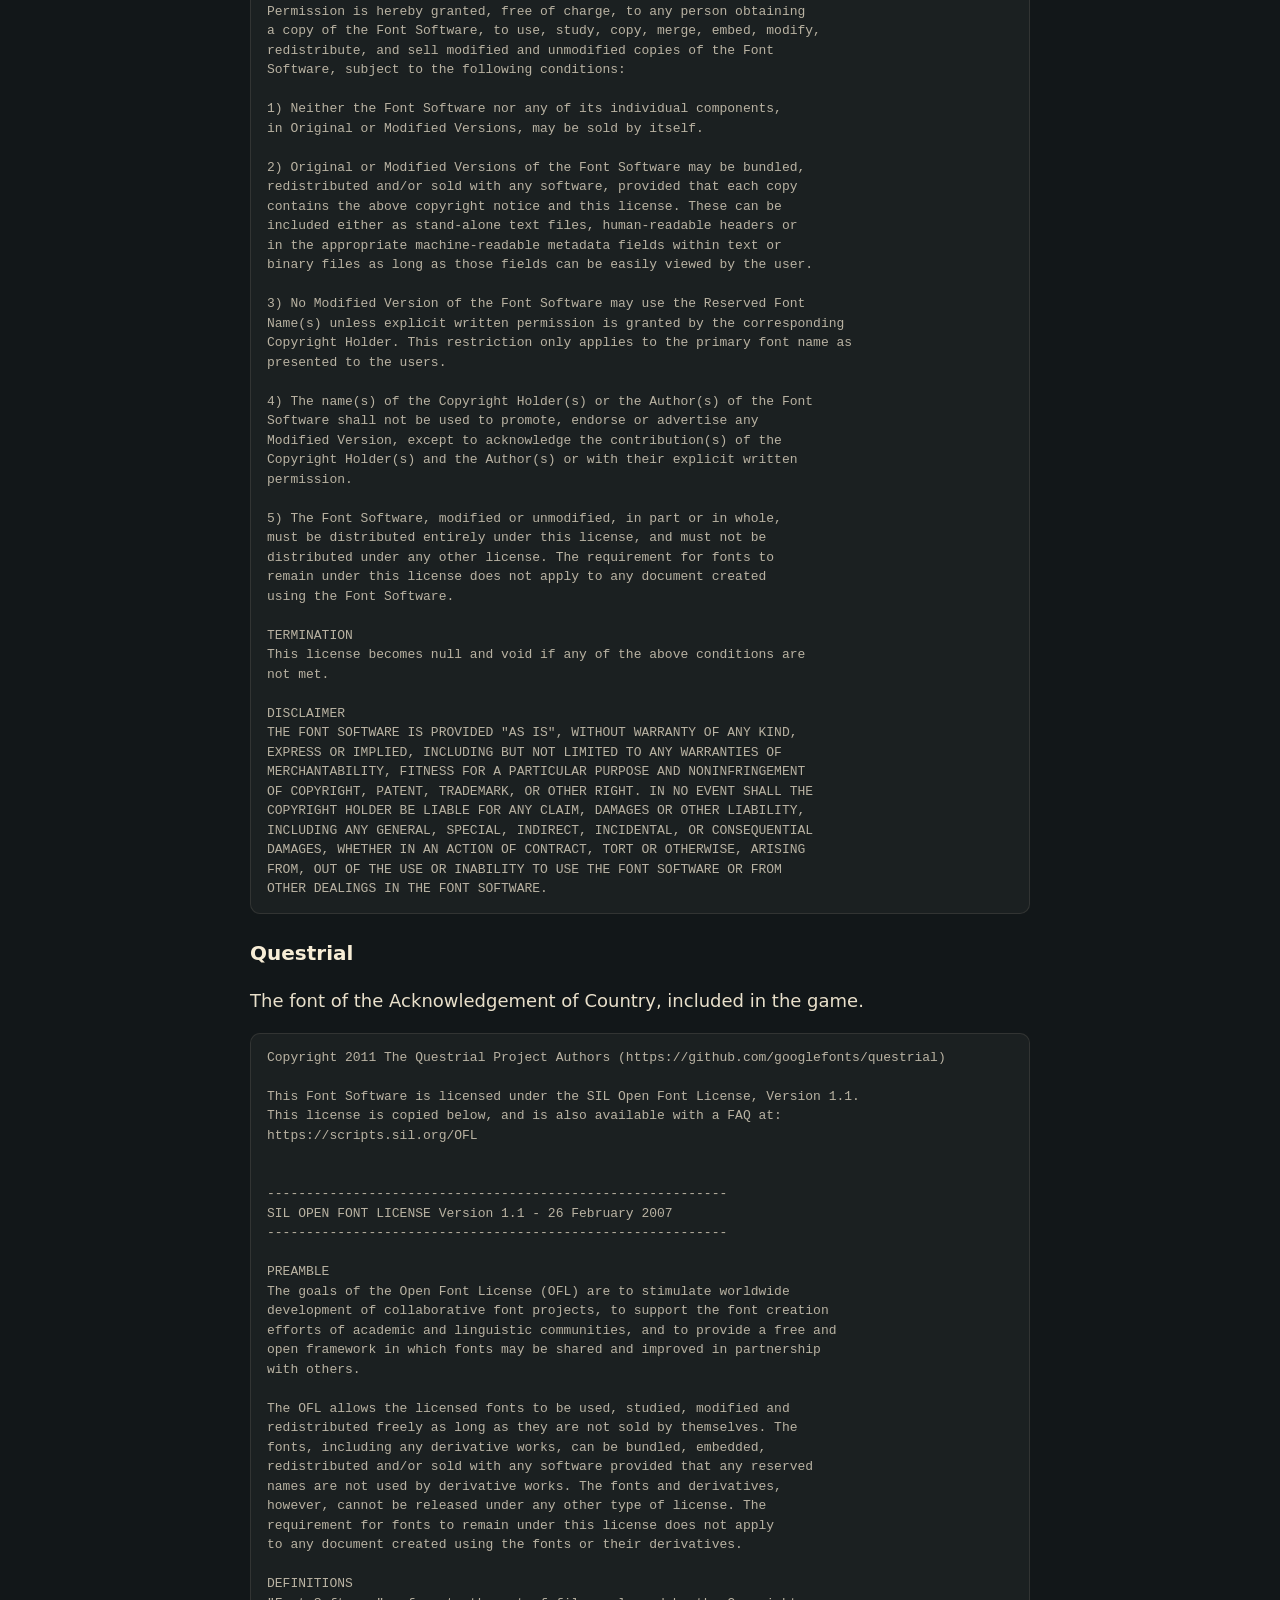
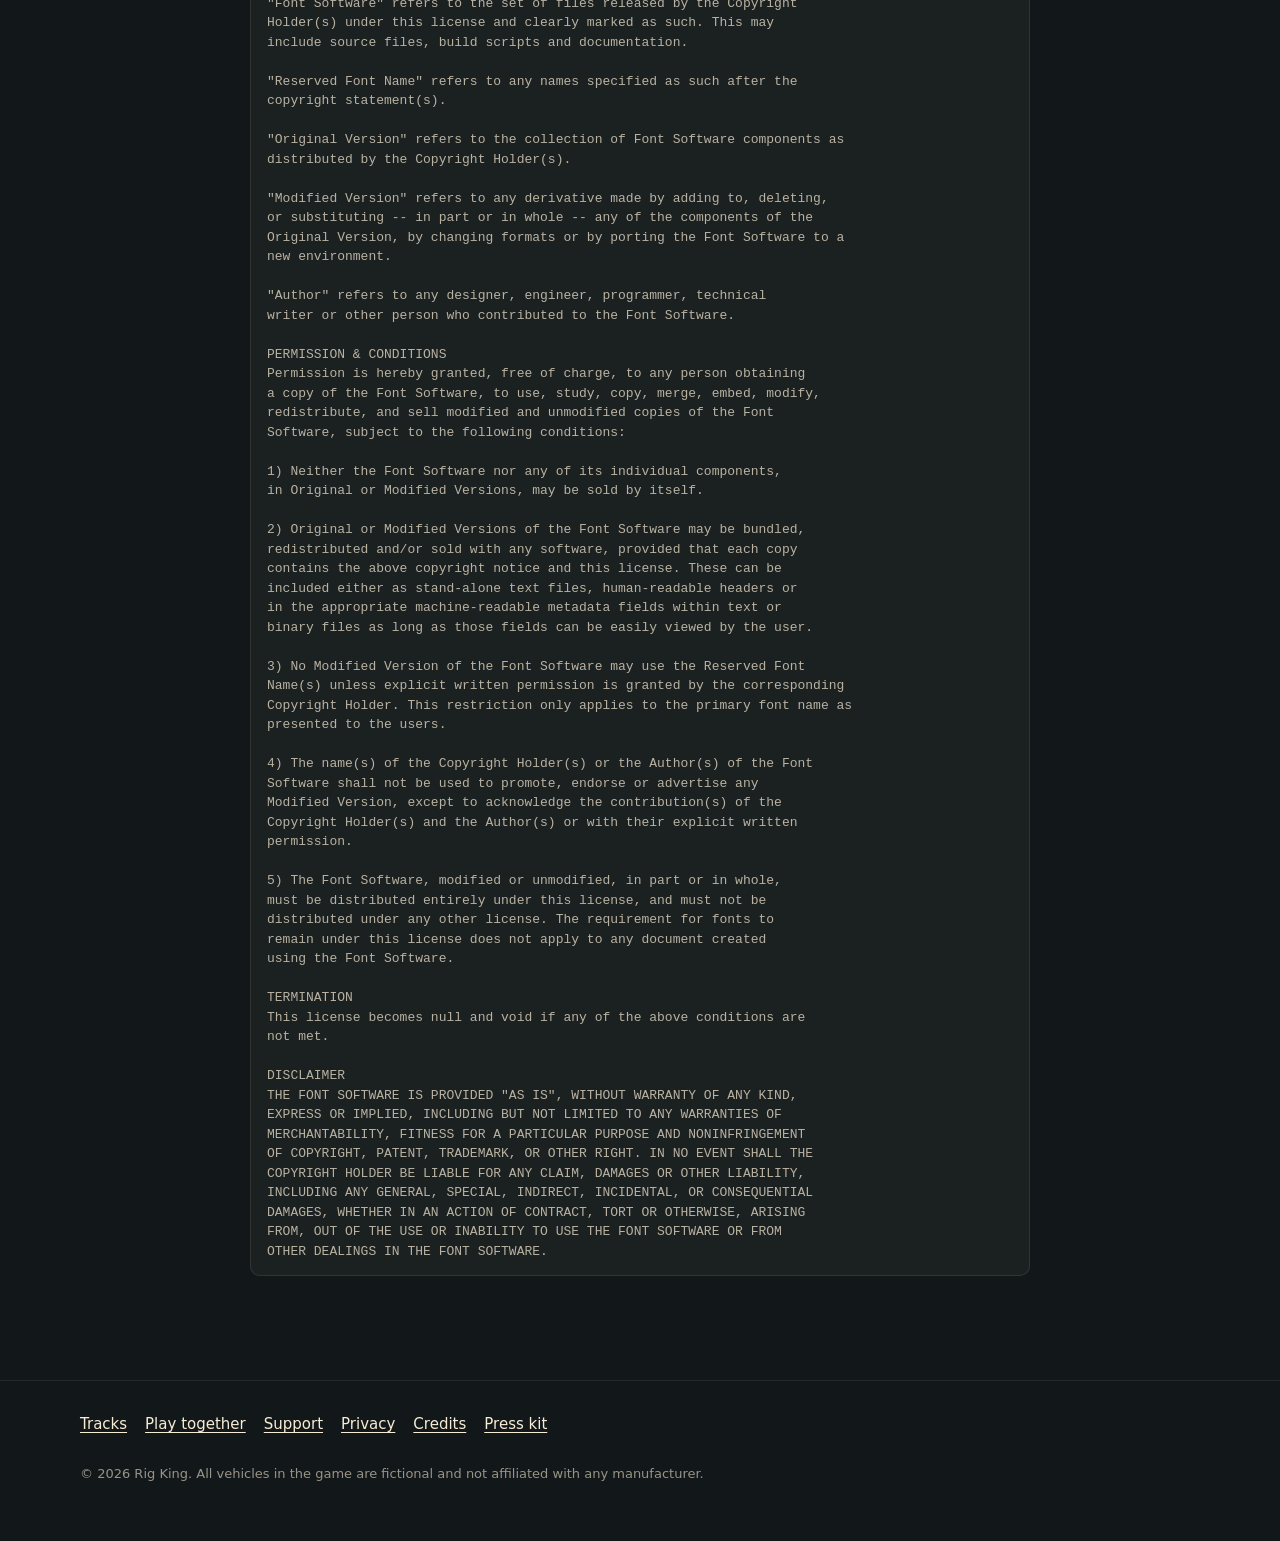
==== commit 758270e4: "Sync from rig-king/site" ====
--- a/credits/index.html
+++ b/credits/index.html
@@ -65,7 +65,7 @@
         <tr><th>Alligator Growls 02</th><td>The Croc River crocodile's growl, by D.jones (Freesound, CC0).</td></tr>
         <tr><th>ROAD RAGE and Processed Impacts</th><td>Car crashes, landings, rollovers, glass, fences and the rig's crashes, by BOOM Library.</td></tr>
         <tr><th>Sound effects</th><td>Tyres, impact thumps, the tunnel roof hit, the ferry gate, the tyre release, the menu clicks and the cars' small sounds, made with ElevenLabs.</td></tr>
-        <tr><th>Sonniss #GameAudioGDC</th><td>The cars' engines (a Toyota Corolla Verso, a Mazda MX5 and a Mercedes Unimog), the Nightcap Drive waterfall, the Long Haul Bash storm's rain and thunder (thunder by Bolt, Epic Stock Media and InspectorJ) and the Dusty Creek whirly wind, from the Sonniss game audio bundles.</td></tr>
+        <tr><th>Sonniss #GameAudioGDC</th><td>The cars' engines (a Toyota Corolla Verso) and gear change (a Ford Fiesta WRC2, by Pole Position), the Nightcap Drive waterfall, the Long Haul Bash storm's rain and thunder (thunder by Bolt, Epic Stock Media and InspectorJ) and the Dusty Creek whirly wind, from the Sonniss game audio bundles.</td></tr>
       </table>
 
       <h2>Type</h2>
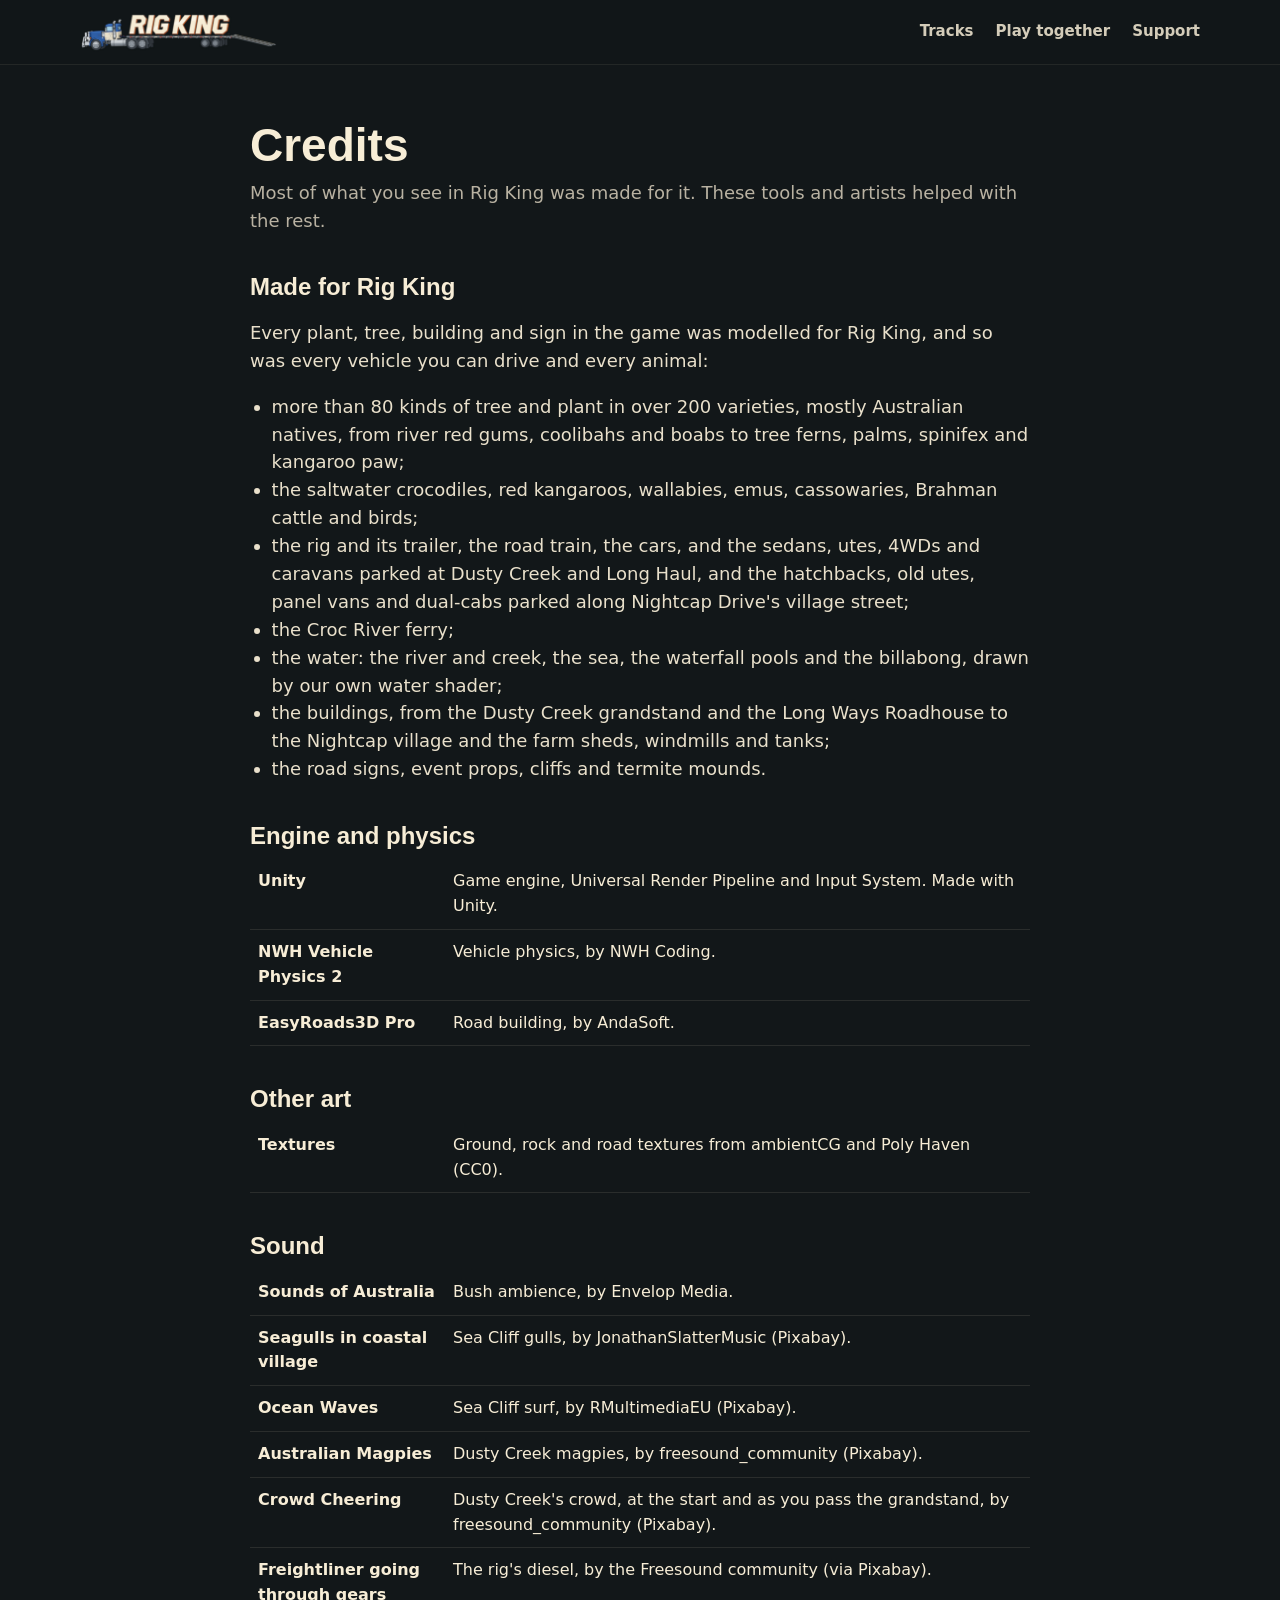
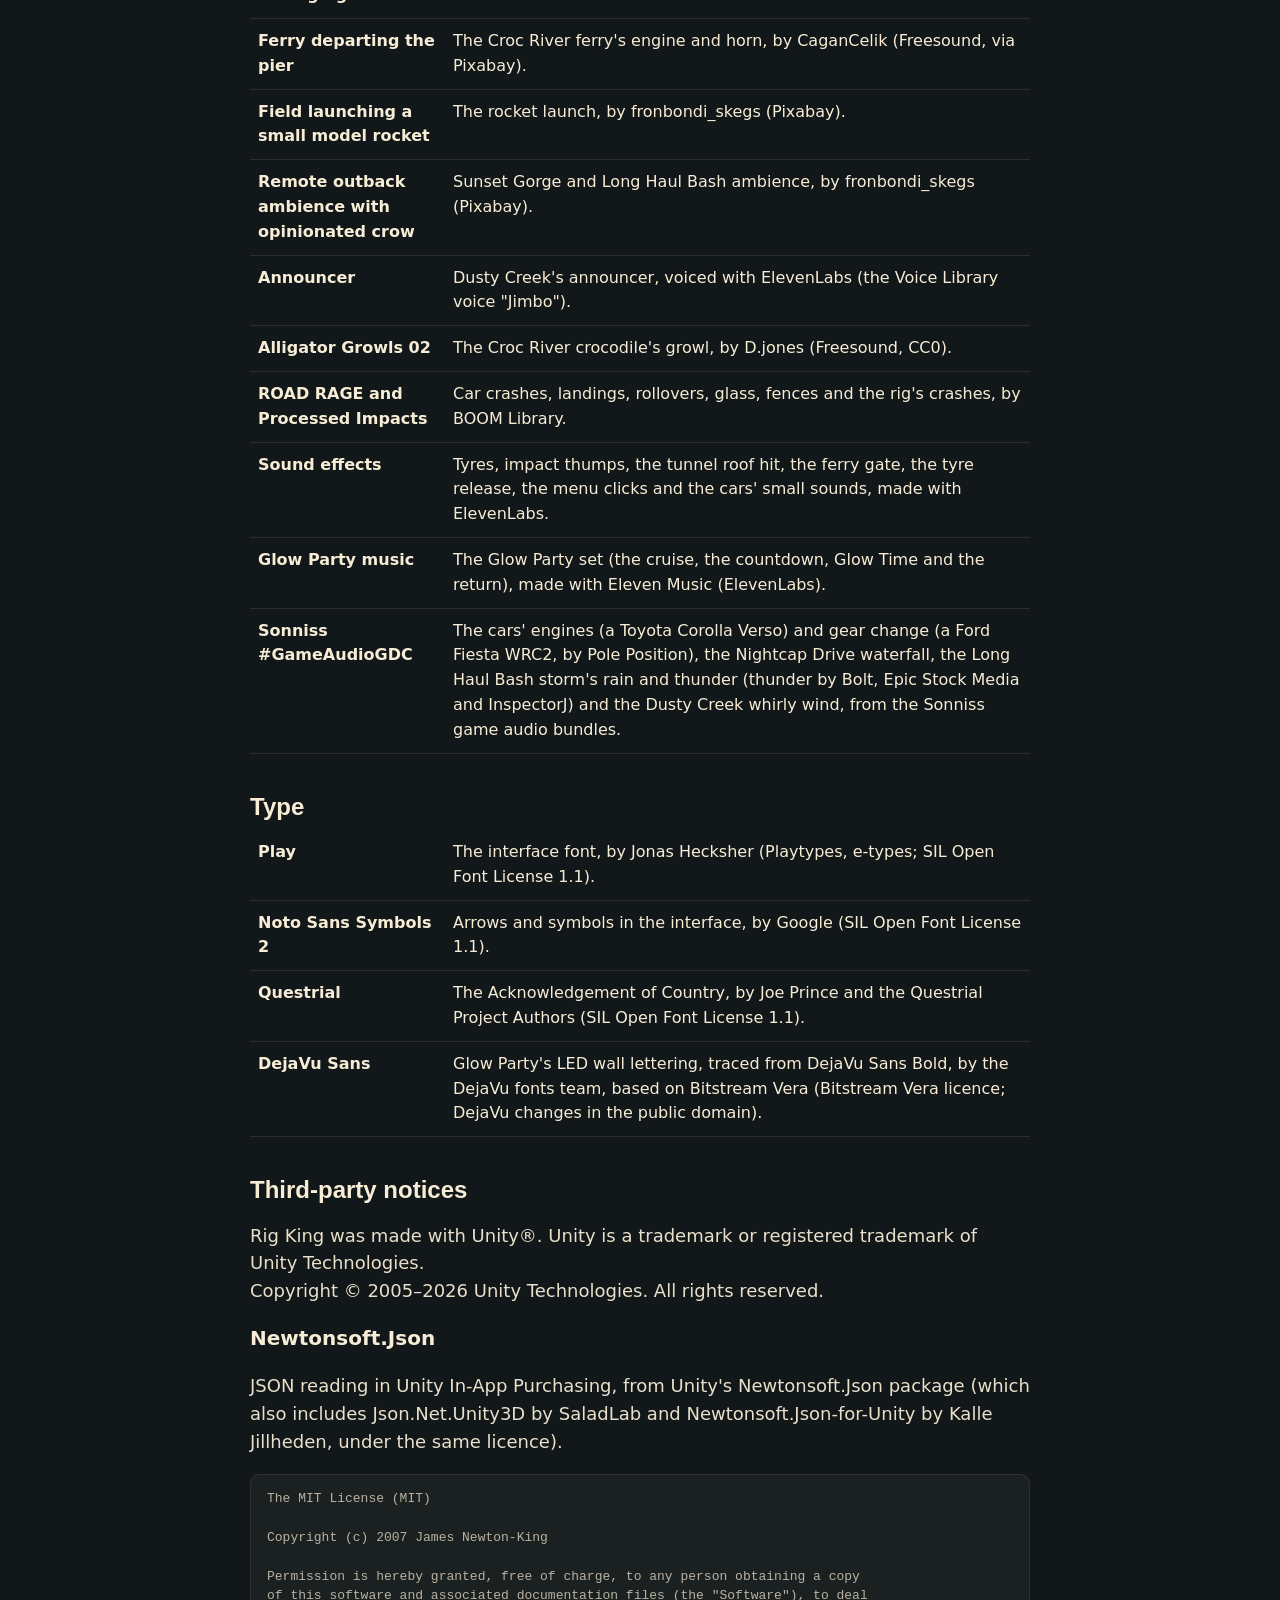
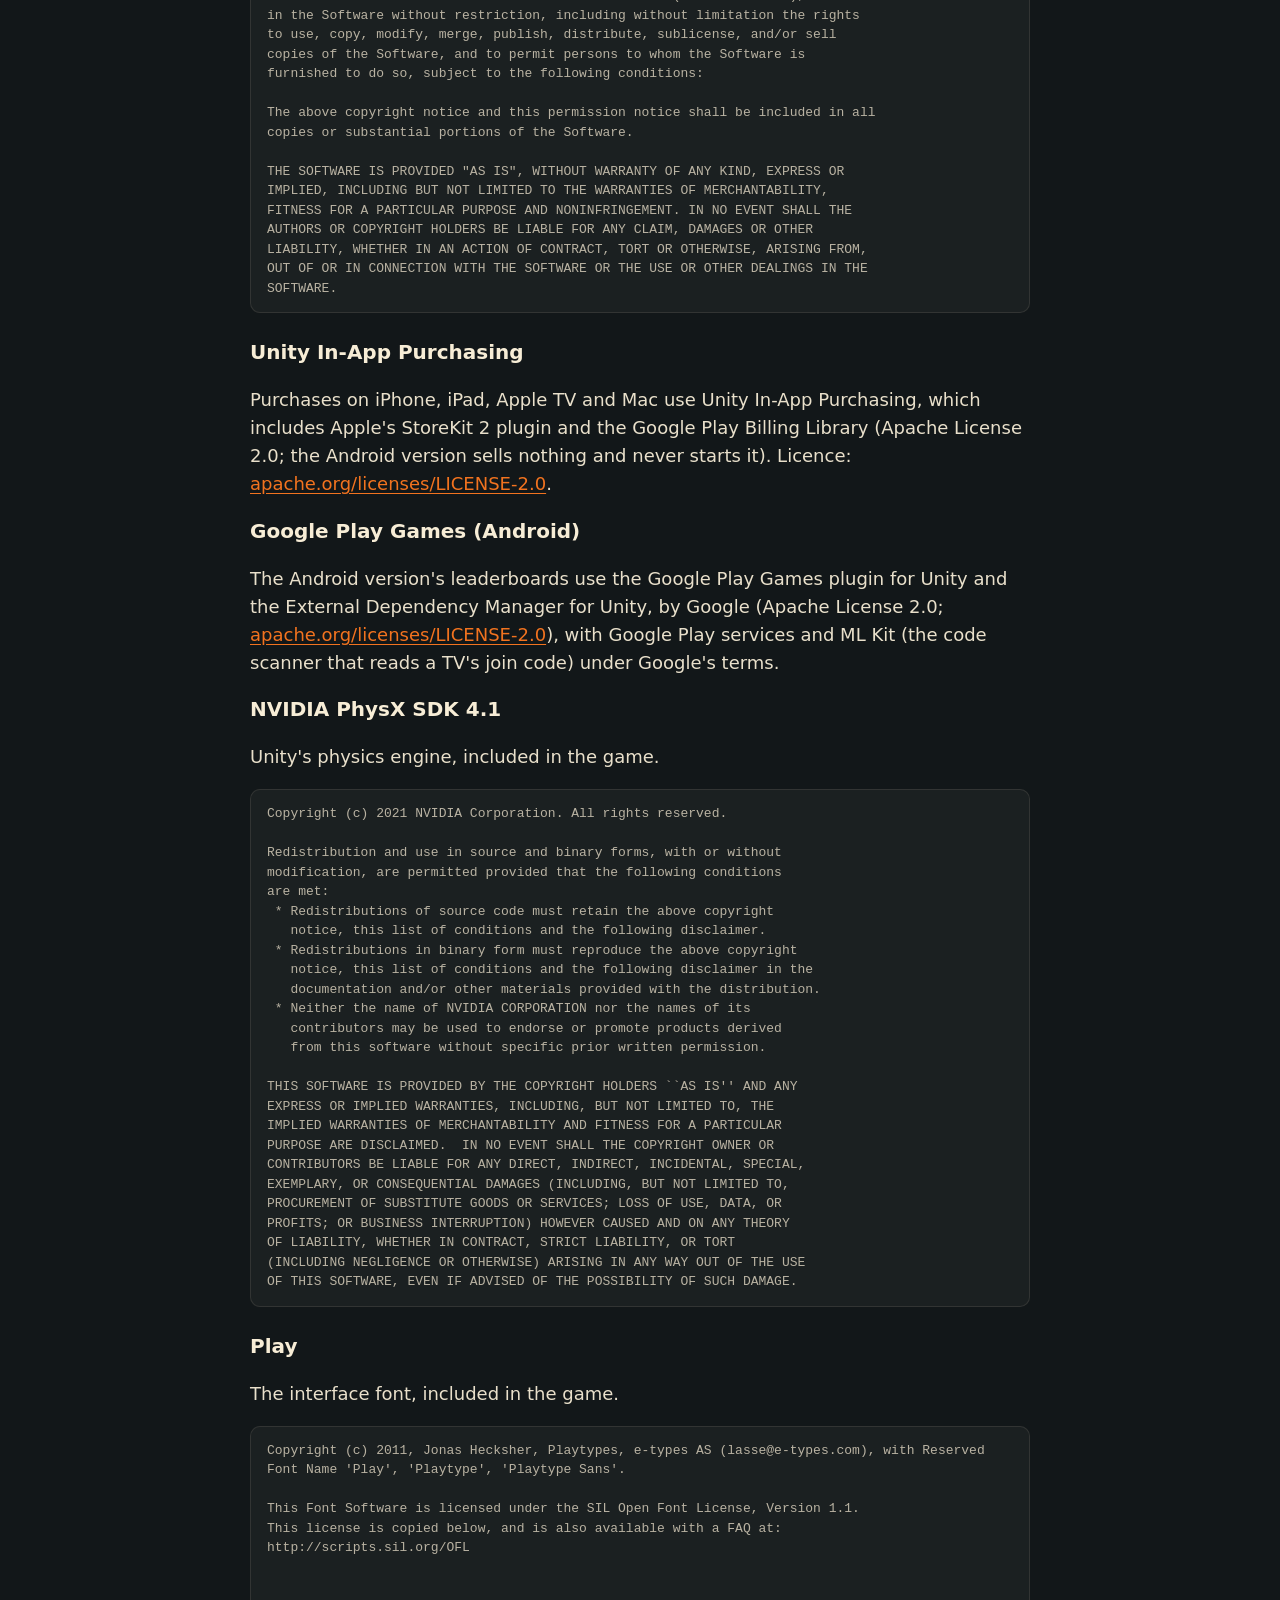
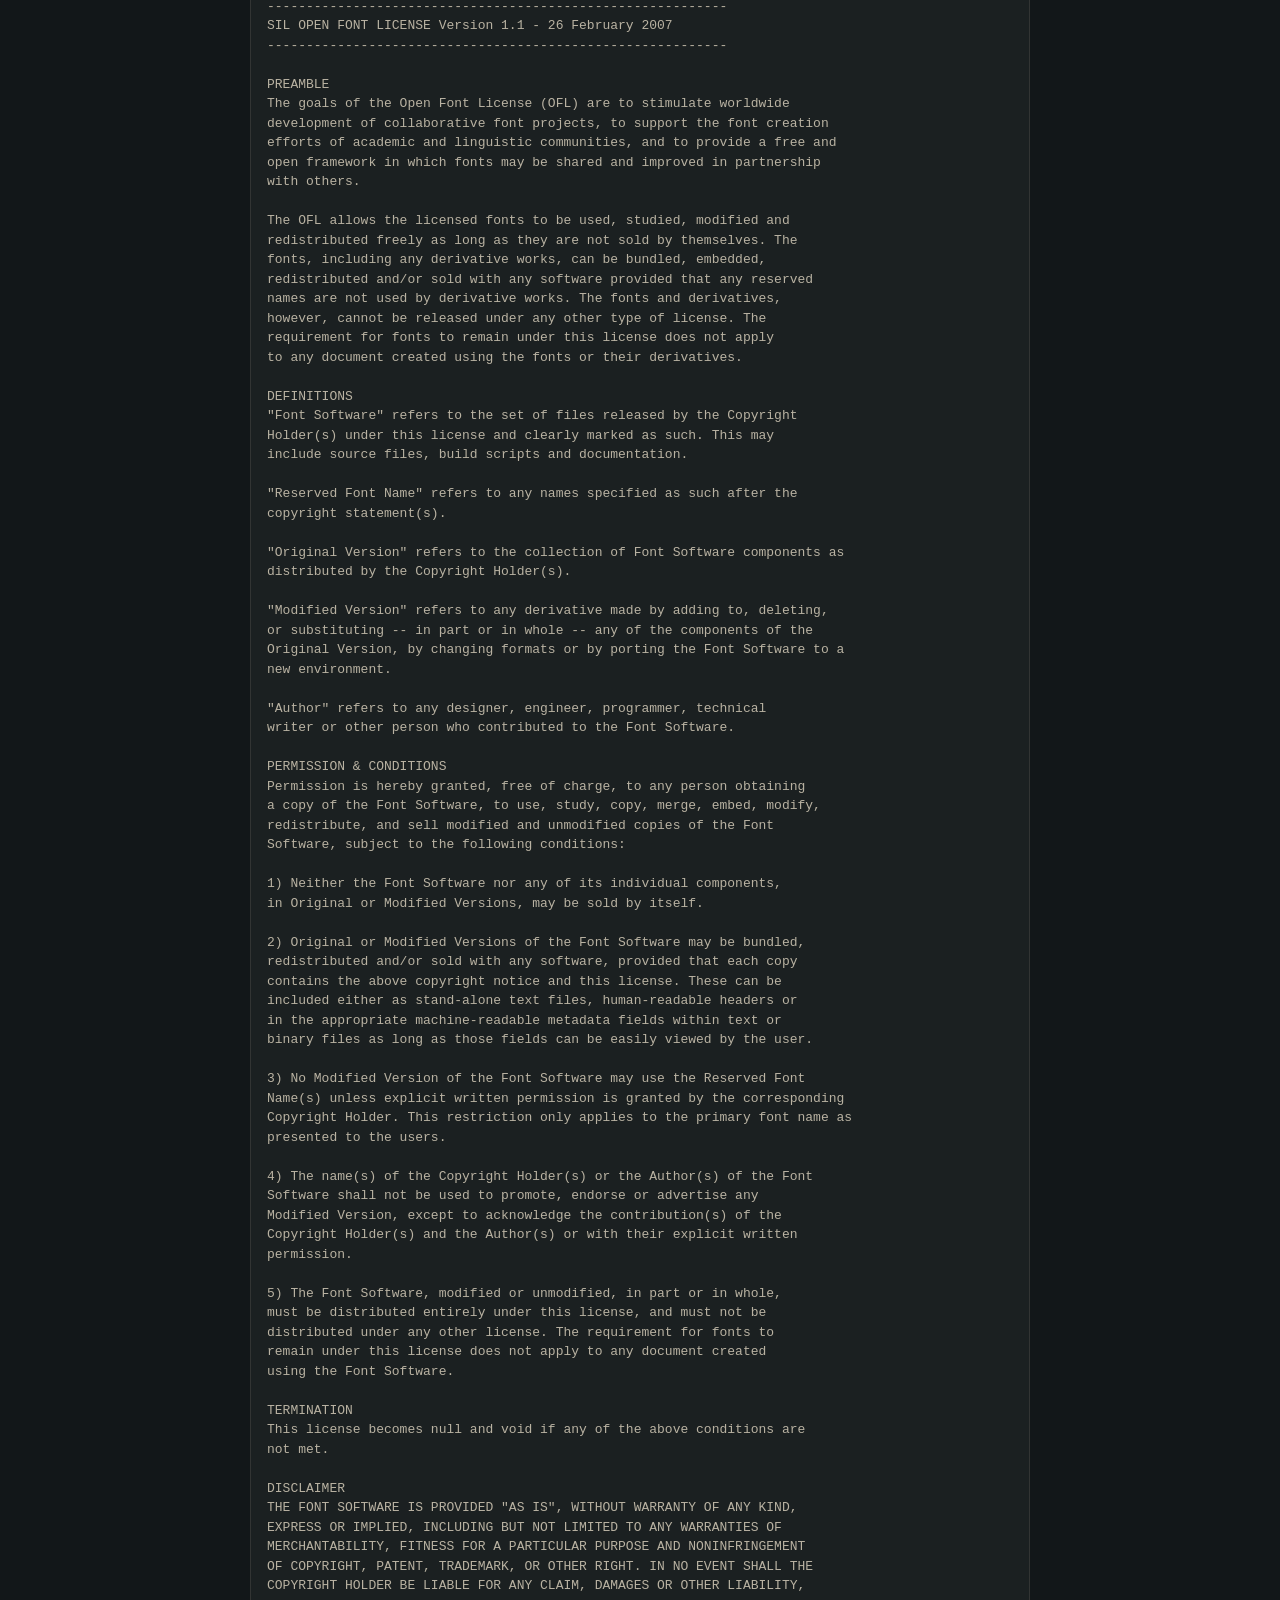
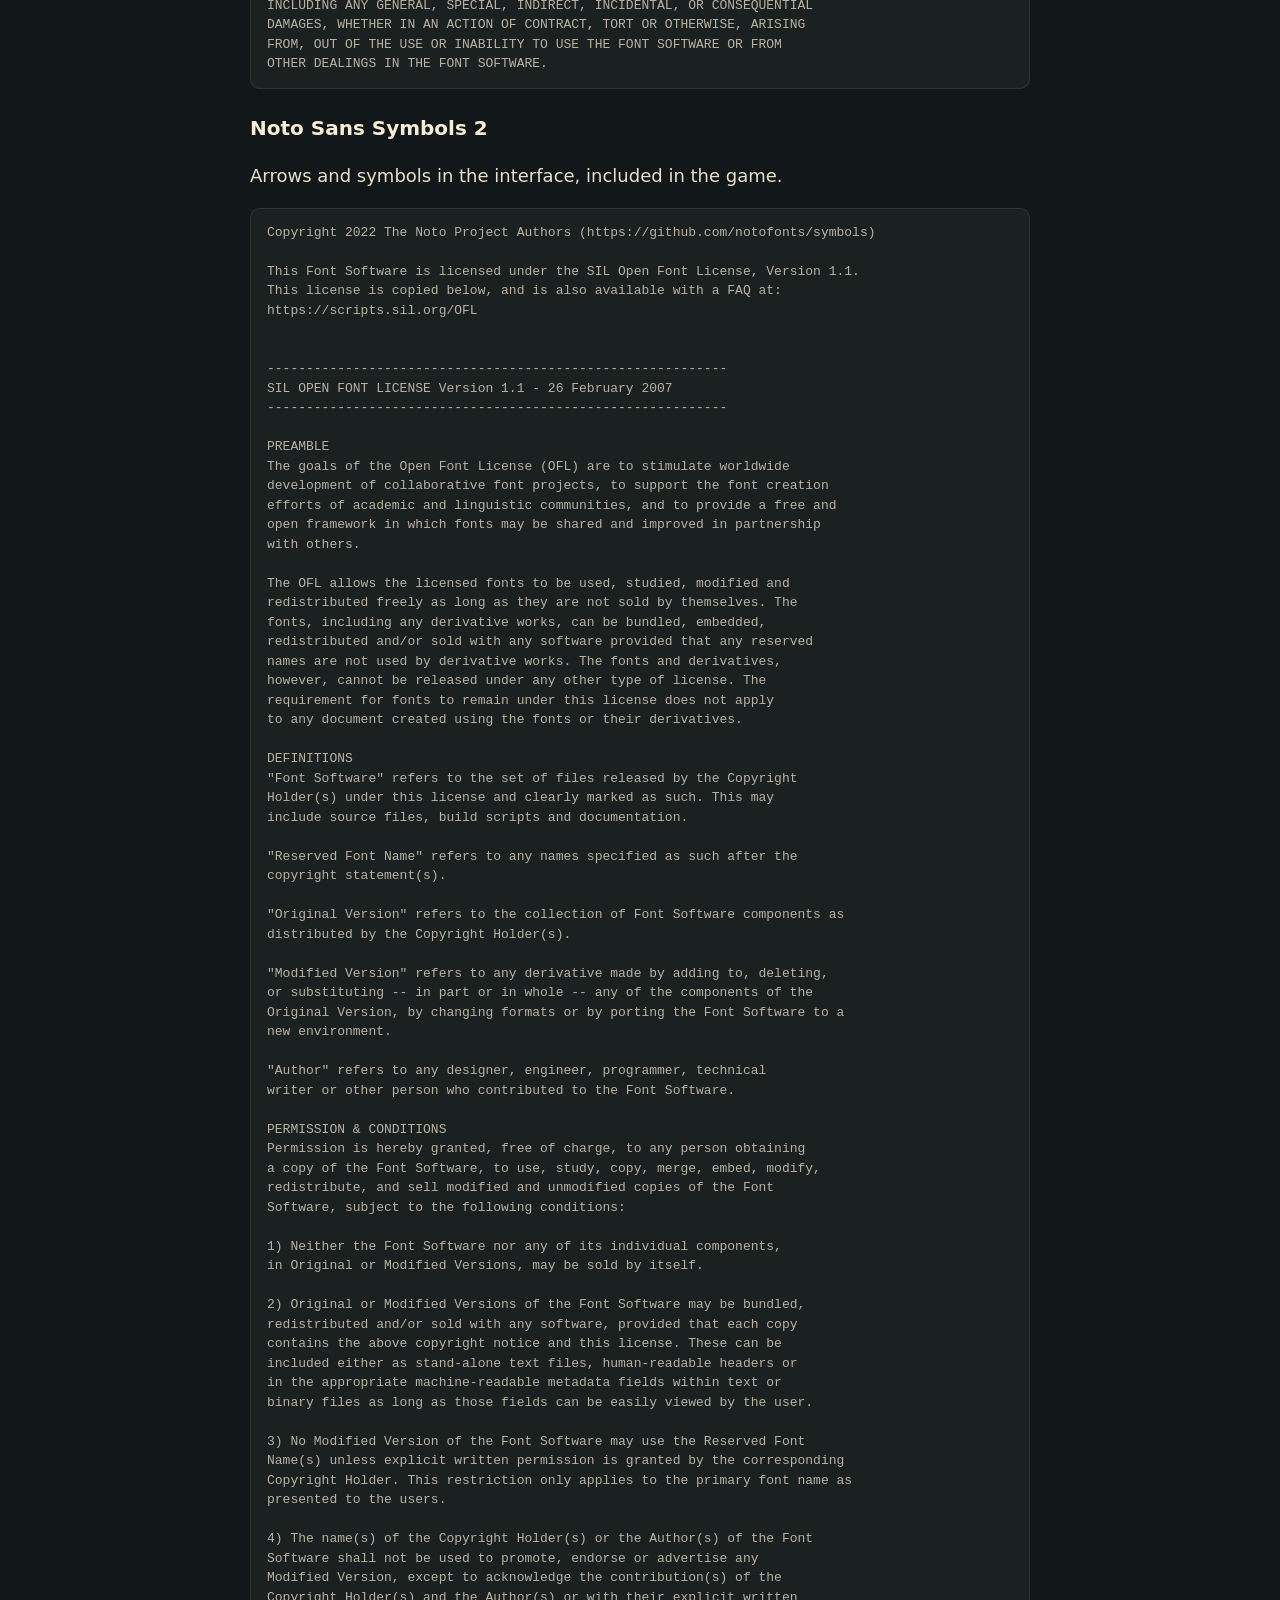
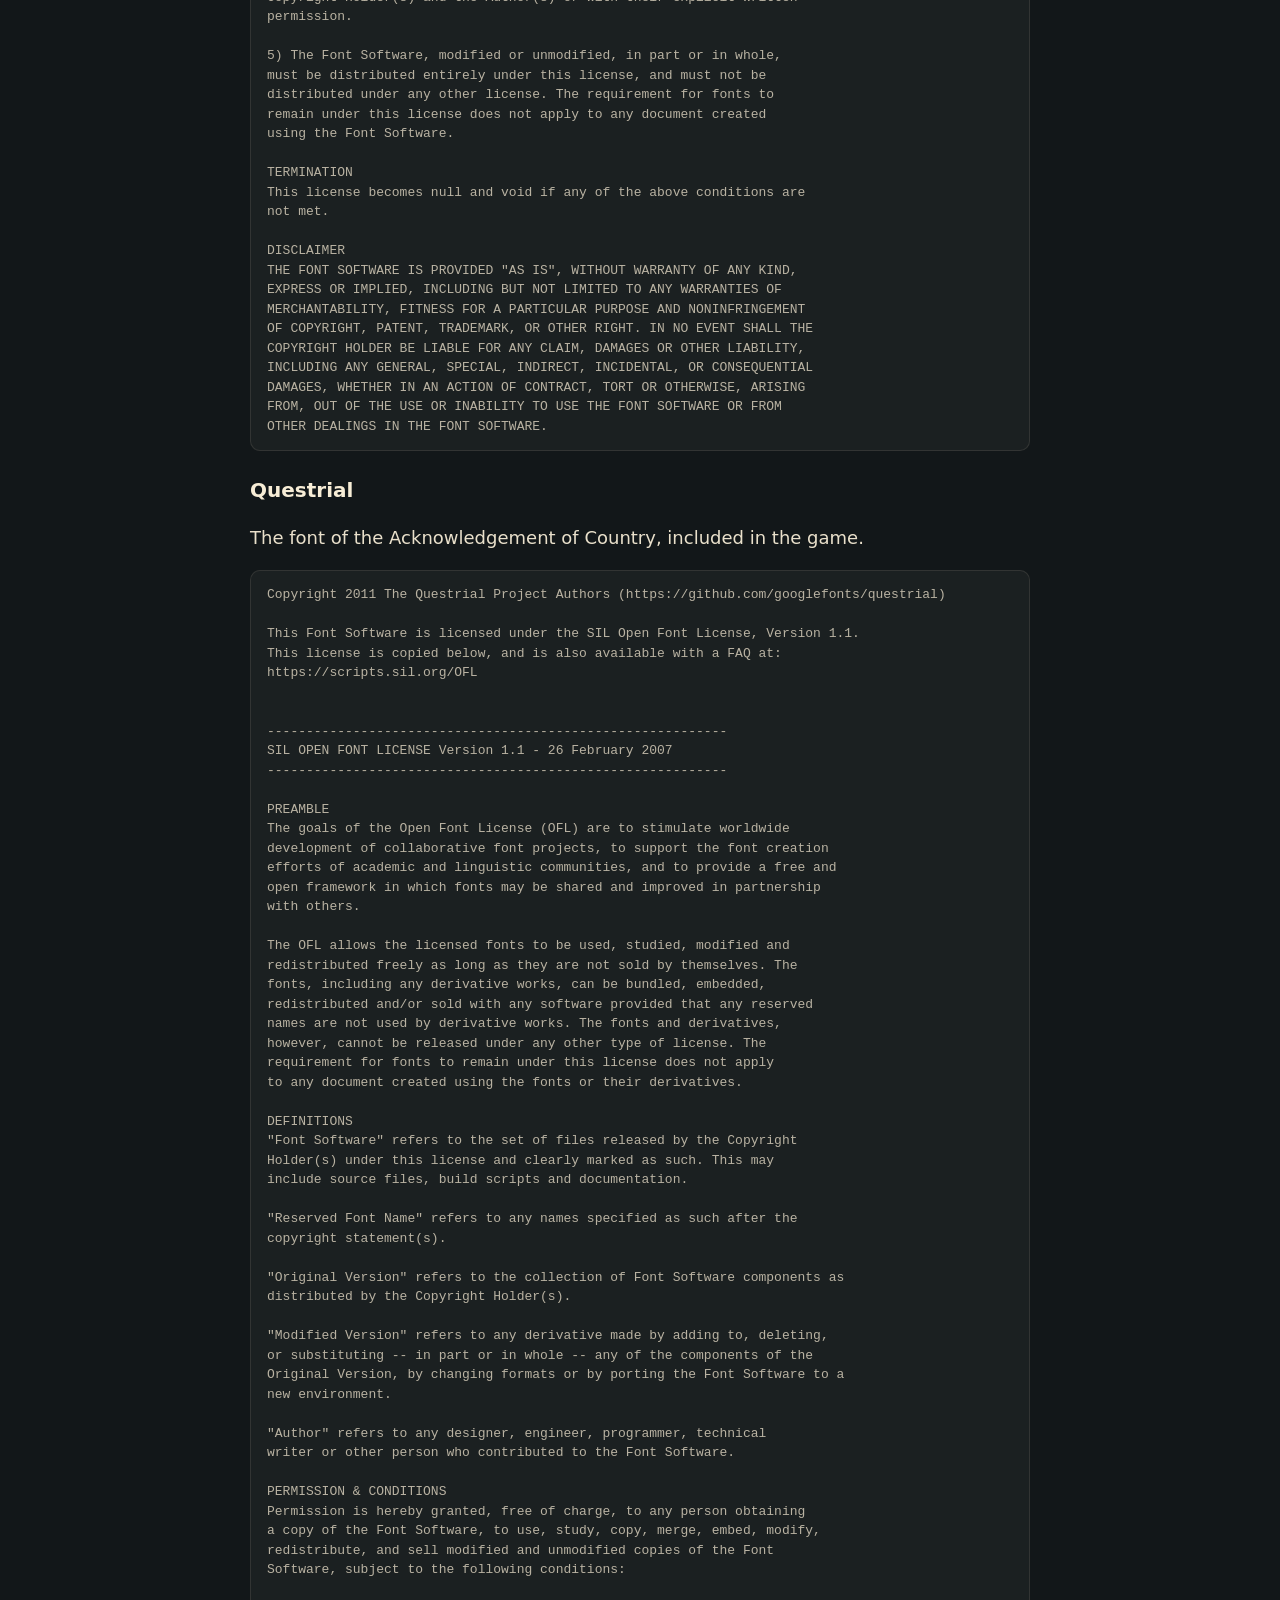
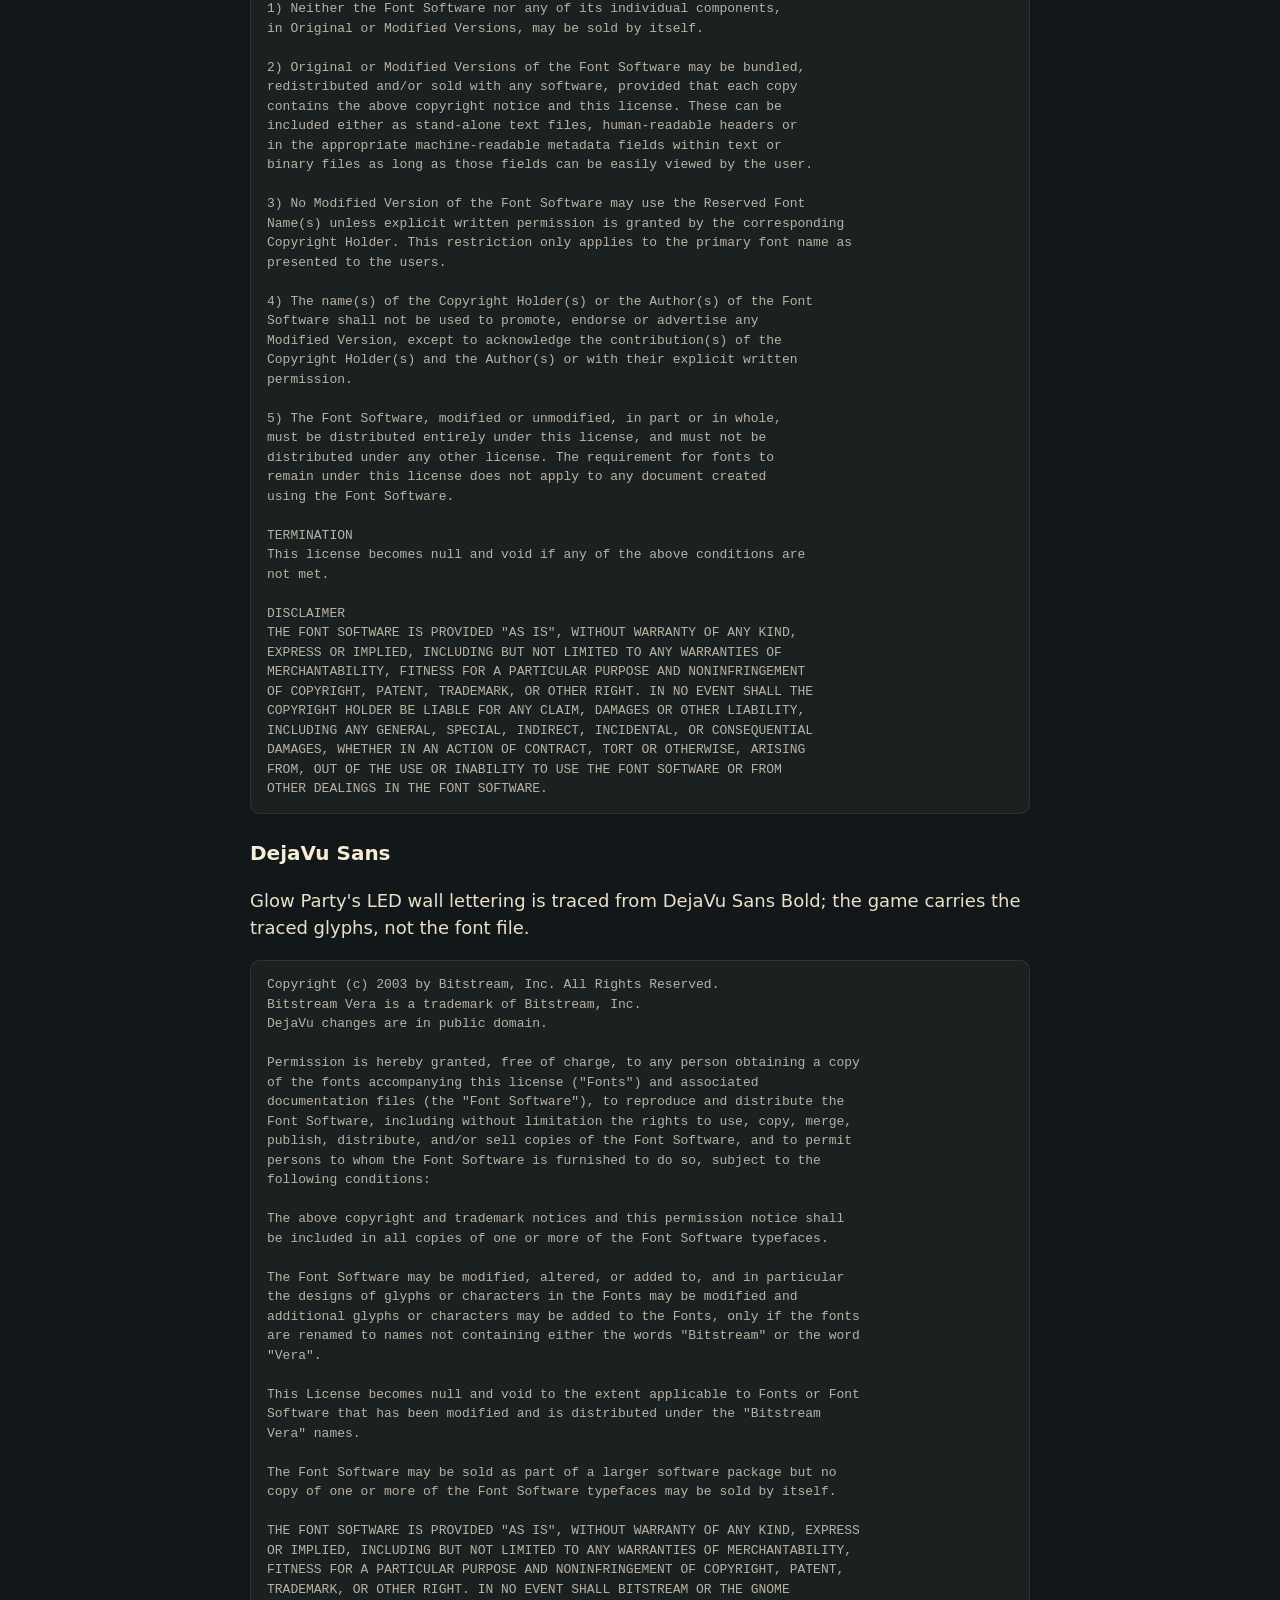
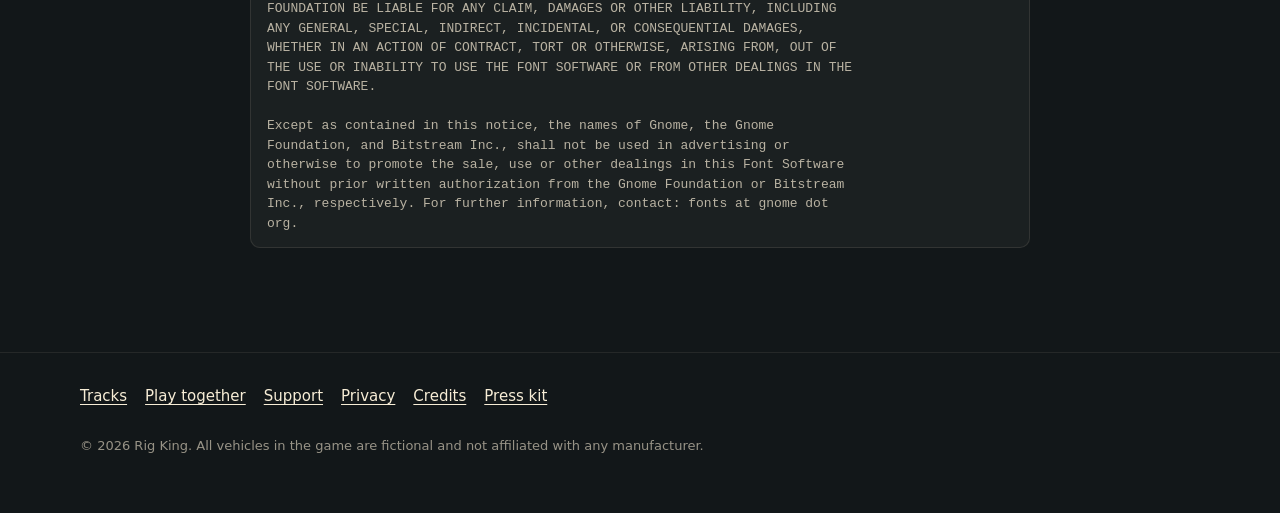
==== commit b7cfc1c1: "Sync from rig-king/site" ====
--- a/credits/index.html
+++ b/credits/index.html
@@ -65,6 +65,7 @@
         <tr><th>Alligator Growls 02</th><td>The Croc River crocodile's growl, by D.jones (Freesound, CC0).</td></tr>
         <tr><th>ROAD RAGE and Processed Impacts</th><td>Car crashes, landings, rollovers, glass, fences and the rig's crashes, by BOOM Library.</td></tr>
         <tr><th>Sound effects</th><td>Tyres, impact thumps, the tunnel roof hit, the ferry gate, the tyre release, the menu clicks and the cars' small sounds, made with ElevenLabs.</td></tr>
+        <tr><th>Glow Party music</th><td>The Glow Party set (the cruise, the countdown, Glow Time and the return), made with Eleven Music (ElevenLabs).</td></tr>
         <tr><th>Sonniss #GameAudioGDC</th><td>The cars' engines (a Toyota Corolla Verso) and gear change (a Ford Fiesta WRC2, by Pole Position), the Nightcap Drive waterfall, the Long Haul Bash storm's rain and thunder (thunder by Bolt, Epic Stock Media and InspectorJ) and the Dusty Creek whirly wind, from the Sonniss game audio bundles.</td></tr>
       </table>
 
@@ -73,11 +74,42 @@
         <tr><th>Play</th><td>The interface font, by Jonas Hecksher (Playtypes, e-types; SIL Open Font License 1.1).</td></tr>
         <tr><th>Noto Sans Symbols 2</th><td>Arrows and symbols in the interface, by Google (SIL Open Font License 1.1).</td></tr>
         <tr><th>Questrial</th><td>The Acknowledgement of Country, by Joe Prince and the Questrial Project Authors (SIL Open Font License 1.1).</td></tr>
+        <tr><th>DejaVu Sans</th><td>Glow Party's LED wall lettering, traced from DejaVu Sans Bold, by the DejaVu fonts team, based on Bitstream Vera (Bitstream Vera licence; DejaVu changes in the public domain).</td></tr>
       </table>
 
       <h2>Third-party notices</h2>
       <p>Rig King was made with Unity®. Unity is a trademark or registered trademark of Unity Technologies.<br>
       Copyright © 2005–2026 Unity Technologies. All rights reserved.</p>
+
+      <h3>Newtonsoft.Json</h3>
+      <p>JSON reading in Unity In-App Purchasing, from Unity's Newtonsoft.Json package (which also includes Json.Net.Unity3D by SaladLab and Newtonsoft.Json-for-Unity by Kalle Jillheden, under the same licence).</p>
+      <pre class="licence">The MIT License (MIT)
+
+Copyright (c) 2007 James Newton-King
+
+Permission is hereby granted, free of charge, to any person obtaining a copy
+of this software and associated documentation files (the &quot;Software&quot;), to deal
+in the Software without restriction, including without limitation the rights
+to use, copy, modify, merge, publish, distribute, sublicense, and/or sell
+copies of the Software, and to permit persons to whom the Software is
+furnished to do so, subject to the following conditions:
+
+The above copyright notice and this permission notice shall be included in all
+copies or substantial portions of the Software.
+
+THE SOFTWARE IS PROVIDED &quot;AS IS&quot;, WITHOUT WARRANTY OF ANY KIND, EXPRESS OR
+IMPLIED, INCLUDING BUT NOT LIMITED TO THE WARRANTIES OF MERCHANTABILITY,
+FITNESS FOR A PARTICULAR PURPOSE AND NONINFRINGEMENT. IN NO EVENT SHALL THE
+AUTHORS OR COPYRIGHT HOLDERS BE LIABLE FOR ANY CLAIM, DAMAGES OR OTHER
+LIABILITY, WHETHER IN AN ACTION OF CONTRACT, TORT OR OTHERWISE, ARISING FROM,
+OUT OF OR IN CONNECTION WITH THE SOFTWARE OR THE USE OR OTHER DEALINGS IN THE
+SOFTWARE.</pre>
+
+      <h3>Unity In-App Purchasing</h3>
+      <p>Purchases on iPhone, iPad, Apple TV and Mac use Unity In-App Purchasing, which includes Apple's StoreKit 2 plugin and the Google Play Billing Library (Apache License 2.0; the Android version sells nothing and never starts it). Licence: <a href="https://www.apache.org/licenses/LICENSE-2.0">apache.org/licenses/LICENSE-2.0</a>.</p>
+
+      <h3>Google Play Games (Android)</h3>
+      <p>The Android version's leaderboards use the Google Play Games plugin for Unity and the External Dependency Manager for Unity, by Google (Apache License 2.0; <a href="https://www.apache.org/licenses/LICENSE-2.0">apache.org/licenses/LICENSE-2.0</a>), with Google Play services and ML Kit (the code scanner that reads a TV's join code) under Google's terms.</p>
 
       <h3>NVIDIA PhysX SDK 4.1</h3>
       <p>Unity's physics engine, included in the game.</p>
@@ -394,6 +426,53 @@
 DAMAGES, WHETHER IN AN ACTION OF CONTRACT, TORT OR OTHERWISE, ARISING
 FROM, OUT OF THE USE OR INABILITY TO USE THE FONT SOFTWARE OR FROM
 OTHER DEALINGS IN THE FONT SOFTWARE.</pre>
+
+      <h3>DejaVu Sans</h3>
+      <p>Glow Party's LED wall lettering is traced from DejaVu Sans Bold; the game carries the traced glyphs, not the font file.</p>
+      <pre class="licence">Copyright (c) 2003 by Bitstream, Inc. All Rights Reserved.
+Bitstream Vera is a trademark of Bitstream, Inc.
+DejaVu changes are in public domain.
+
+Permission is hereby granted, free of charge, to any person obtaining a copy
+of the fonts accompanying this license (&quot;Fonts&quot;) and associated
+documentation files (the &quot;Font Software&quot;), to reproduce and distribute the
+Font Software, including without limitation the rights to use, copy, merge,
+publish, distribute, and/or sell copies of the Font Software, and to permit
+persons to whom the Font Software is furnished to do so, subject to the
+following conditions:
+
+The above copyright and trademark notices and this permission notice shall
+be included in all copies of one or more of the Font Software typefaces.
+
+The Font Software may be modified, altered, or added to, and in particular
+the designs of glyphs or characters in the Fonts may be modified and
+additional glyphs or characters may be added to the Fonts, only if the fonts
+are renamed to names not containing either the words &quot;Bitstream&quot; or the word
+&quot;Vera&quot;.
+
+This License becomes null and void to the extent applicable to Fonts or Font
+Software that has been modified and is distributed under the &quot;Bitstream
+Vera&quot; names.
+
+The Font Software may be sold as part of a larger software package but no
+copy of one or more of the Font Software typefaces may be sold by itself.
+
+THE FONT SOFTWARE IS PROVIDED &quot;AS IS&quot;, WITHOUT WARRANTY OF ANY KIND, EXPRESS
+OR IMPLIED, INCLUDING BUT NOT LIMITED TO ANY WARRANTIES OF MERCHANTABILITY,
+FITNESS FOR A PARTICULAR PURPOSE AND NONINFRINGEMENT OF COPYRIGHT, PATENT,
+TRADEMARK, OR OTHER RIGHT. IN NO EVENT SHALL BITSTREAM OR THE GNOME
+FOUNDATION BE LIABLE FOR ANY CLAIM, DAMAGES OR OTHER LIABILITY, INCLUDING
+ANY GENERAL, SPECIAL, INDIRECT, INCIDENTAL, OR CONSEQUENTIAL DAMAGES,
+WHETHER IN AN ACTION OF CONTRACT, TORT OR OTHERWISE, ARISING FROM, OUT OF
+THE USE OR INABILITY TO USE THE FONT SOFTWARE OR FROM OTHER DEALINGS IN THE
+FONT SOFTWARE.
+
+Except as contained in this notice, the names of Gnome, the Gnome
+Foundation, and Bitstream Inc., shall not be used in advertising or
+otherwise to promote the sale, use or other dealings in this Font Software
+without prior written authorization from the Gnome Foundation or Bitstream
+Inc., respectively. For further information, contact: fonts at gnome dot
+org.</pre>
     </div>
   </main>
 
